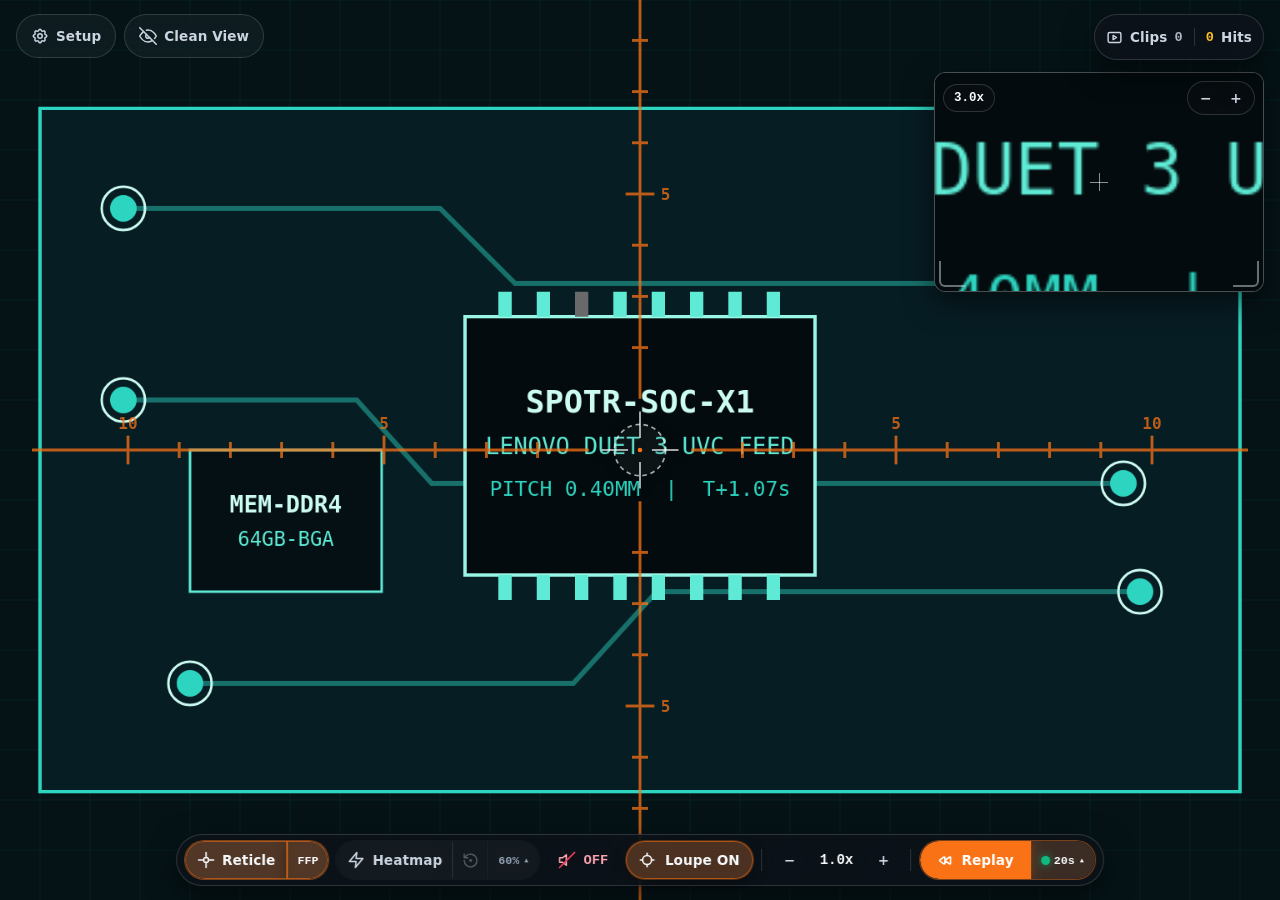
==== core/index.html @ 62f49b8f "wip: checkpoint current live UI, reticle, callout, and heatmap improvements before deep review" ====
<!DOCTYPE html>
<html lang="en">
<head>
  <meta charset="UTF-8" />
  <meta name="viewport" content="width=device-width, initial-scale=1.0, maximum-scale=1.0, user-scalable=no" />
  <meta name="theme-color" content="#06090d" />
  <title>SPOTR — Recon • Detect • Alert</title>
  <link rel="manifest" href="./manifest.json" />
  <link rel="icon" type="image/svg+xml" href="./assets/icons/icon.svg" />
  <link rel="apple-touch-icon" href="./assets/icons/icon-192.png" />
  <meta name="apple-mobile-web-app-capable" content="yes" />
  <meta name="apple-mobile-web-app-status-bar-style" content="black-translucent" />
  <meta name="apple-mobile-web-app-title" content="SPOTR" />
  <link rel="stylesheet" href="./css/variables.css" />
  <link rel="stylesheet" href="./css/layout.css" />
  <link rel="stylesheet" href="./css/viewport.css" />
  <link rel="stylesheet" href="./css/controls.css" />
  <link rel="stylesheet" href="./css/gallery.css" />
  <script>
    if (new URLSearchParams(window.location.search).has('nosplash')) {
      document.documentElement.classList.add('no-splash');
    }
  </script>
  <style>
    html.no-splash #splashScreen { display: none !important; }
  </style>
</head>
<body>
  <!-- Fullscreen Tactical Splash Screen -->
  <aside id="splashScreen" class="splash-screen" role="dialog" aria-modal="true" aria-label="SPOTR Splash Screen">
    <div class="splash-content">
      <div class="splash-logo-wrap">
        <svg class="splash-logo-svg" viewBox="0 0 580 220" xmlns="http://www.w3.org/2000/svg">
          <rect width="580" height="220" rx="24" fill="#141820"/>
          <g transform="translate(30,30)">
            <rect width="160" height="160" rx="28" fill="#1d222c"/>
            <circle cx="80" cy="80" r="34" fill="none" stroke="#FF6B00" stroke-width="10"/>
            <line x1="80" y1="22" x2="80" y2="46" stroke="#FF6B00" stroke-width="4" stroke-linecap="round"/>
            <line x1="80" y1="114" x2="80" y2="138" stroke="#FF6B00" stroke-width="4" stroke-linecap="round"/>
            <line x1="22" y1="80" x2="46" y2="80" stroke="#FF6B00" stroke-width="4" stroke-linecap="round"/>
            <line x1="114" y1="80" x2="138" y2="80" stroke="#FF6B00" stroke-width="4" stroke-linecap="round"/>
            <circle cx="80" cy="80" r="7" fill="#FF6B00"/>
            <circle cx="118" cy="42" r="9" fill="#FFD166"/>
          </g>
          <text x="225" y="108" fill="#F8FAFC" font-family="Arial, Helvetica, sans-serif" font-size="80" font-weight="700" letter-spacing="4.65">SPOTR</text>
          <text x="528" y="64" fill="#FFD166" font-family="Arial, Helvetica, sans-serif" font-size="15" font-weight="700">™</text>
          <text x="225" y="152" fill="#CBD5E1" font-family="Arial, Helvetica, sans-serif" font-size="18" font-weight="600" letter-spacing="2.6">RECON • DETECT • ALERT</text>
          <rect x="225" y="170" width="299" height="4" rx="2" fill="rgba(255, 255, 255, 0.12)"/>
          <rect class="splash-line-progress" x="225" y="170" width="0" height="4" rx="2" fill="#FF6B00"/>
        </svg>
      </div>
    </div>
  </aside>

  <div id="appRoot">

    <!-- =================================================================== -->
    <!-- SCREEN 1: 100% FULL-SCREEN LIVE CAMERA WORKSPACE                    -->
    <!-- =================================================================== -->
    <main id="screenLive" class="screen-view">
      <div id="viewportContainer">
        <video id="cameraVideoEl" playsinline muted style="display:none;"></video>
        <canvas id="mainCanvas"></canvas>
        <canvas id="heatmapSetupCanvas"></canvas>

        <!-- Superimposed Guide Overlay Layer -->
        <div id="overlayLayer" style="opacity: 0.75;">
          <svg id="svgOverlay" viewBox="0 0 800 500" preserveAspectRatio="xMidYMid meet"></svg>
          <img id="customOverlayImg" class="hidden" alt="Custom Overlay" />
        </div>

        <!-- Live Ignore Masks Layer (Visible & Editable during Heatmap Setup) -->
        <div id="liveIgnoreLayer" class="live-ignore-layer hidden"></div>
        <div id="liveDrawPreview" class="live-draw-preview hidden"></div>

        <!-- Draggable ROI Target Crosshair -->
        <div id="zoomTargetCrosshair" title="Drag to position Zoom Window target">
          <svg viewBox="0 0 96 96">
            <circle cx="48" cy="48" r="28" stroke="rgba(255,255,255,0.65)" stroke-width="1.8" stroke-dasharray="5 4" fill="rgba(255,255,255,0.04)" />
            <line x1="6" y1="48" x2="35" y2="48" stroke="rgba(255,255,255,0.7)" stroke-width="2" />
            <line x1="61" y1="48" x2="90" y2="48" stroke="rgba(255,255,255,0.7)" stroke-width="2" />
            <line x1="48" y1="6" x2="48" y2="35" stroke="rgba(255,255,255,0.7)" stroke-width="2" />
            <line x1="48" y1="61" x2="48" y2="90" stroke="rgba(255,255,255,0.7)" stroke-width="2" />
            <circle cx="48" cy="48" r="2.5" fill="var(--radar-accent)" />
          </svg>
        </div>

        <!-- Slimmer Movable & Corner-Resizable Digital Zoom Loupe (PiP) -->
        <section id="pipZoomWindow">
          <header id="pipHeader">
            <span id="pipZoomBadge" title="Tap to reset 3.0x">3.0x</span>
            <div class="pip-controls">
              <button id="pipZoomMinus" class="radar-btn radar-btn-sm" title="Decrease Loupe Zoom">−</button>
              <button id="pipZoomPlus" class="radar-btn radar-btn-sm" title="Increase Loupe Zoom">+</button>
            </div>
          </header>
          <div id="pipViewport">
            <canvas id="pipCanvas" width="330" height="220"></canvas>
            <div class="pip-center-reticle"></div>
            <div id="pipResizeSW" class="pip-resize-handle pip-resize-sw" title="Drag corner to resize"></div>
            <div id="pipResizeSE" class="pip-resize-handle pip-resize-se" title="Drag corner to resize"></div>
          </div>
        </section>
      </div>

      <!-- Real-Time Reticle FFP Scale Toast -->
      <div id="reticleFfpToast" class="reticle-ffp-toast hidden">
        <span id="reticleFfpText">RETICLE SUBTENSION: 100% (FFP SYNC)</span>
      </div>

      <!-- Restore UI Pill (Shown only in Clean View / Declutter Mode) -->
      <button id="btnRestoreUi" class="radar-btn radar-btn-pill btn-restore-ui hidden" title="Show Interface Controls">
        <svg width="18" height="18" fill="none" stroke="currentColor" stroke-width="2" viewBox="0 0 24 24">
          <path stroke-linecap="round" stroke-linejoin="round" d="M1 12s4-8 11-8 11 8 11 8-4 8-11 8-11-8-11-8z"/>
          <circle cx="12" cy="12" r="3"/>
        </svg>
        <span>Show UI</span>
      </button>

      <!-- TOP-LEFT: Quiet Setup + Clean View Pills -->
      <nav class="floating-strip strip-top-left">
        <button id="btnToggleOptions" class="radar-btn radar-btn-pill" title="Open Unified Setup (Camera, Voice, Display, Reticle, Controllers)">
          <svg width="18" height="18" fill="none" stroke="currentColor" stroke-width="2" viewBox="0 0 24 24">
            <path stroke-linecap="round" stroke-linejoin="round" d="M10.325 4.317c.426-1.756 2.924-1.756 3.35 0a1.724 1.724 0 002.573 1.066c1.543-.94 3.31.826 2.37 2.37a1.724 1.724 0 001.065 2.572c1.756.426 1.756 2.924 0 3.35a1.724 1.724 0 00-1.066 2.573c.94 1.543-.826 3.31-2.37 2.37a1.724 1.724 0 00-2.572 1.065c-.426 1.756-2.924 1.756-3.35 0a1.724 1.724 0 00-2.573-1.066c-1.543.94-3.31-.826-2.37-2.37a1.724 1.724 0 00-1.065-2.572c-1.756-.426-1.756-2.924 0-3.35a1.724 1.724 0 001.066-2.573c-.94-1.543.826-3.31 2.37-2.37.996.608 2.296.07 2.572-1.065z"/>
            <circle cx="12" cy="12" r="3"/>
          </svg>
          <span>Setup</span>
        </button>

        <button id="btnDeclutterUi" class="radar-btn radar-btn-pill" title="Clean View (Hide Controls)">
          <svg width="18" height="18" fill="none" stroke="currentColor" stroke-width="2" viewBox="0 0 24 24">
            <path stroke-linecap="round" stroke-linejoin="round" d="M17.94 17.94A10.07 10.07 0 0112 20c-7 0-11-8-11-8a18.45 18.45 0 015.06-5.94M9.9 4.24A9.12 9.12 0 0112 4c7 0 11 8 11 8a18.5 18.5 0 01-2.16 3.19m-6.72-1.07a3 3 0 11-4.24-4.24"/>
            <line x1="1" y1="1" x2="23" y2="23" stroke-linecap="round"/>
          </svg>
          <span class="dock-btn-lbl">Clean View</span>
        </button>
      </nav>

      <!-- TOP-RIGHT: Saved Clips & Spatial Hits -->
      <nav class="floating-strip strip-top-right">
        <div class="archive-split-pill">
          <button id="btnSwitchScreen" class="radar-btn radar-btn-pill archive-pill-half" title="Open Saved Video Clips">
            <svg width="17" height="17" fill="none" stroke="currentColor" stroke-width="2" viewBox="0 0 24 24">
              <rect x="3" y="5" width="18" height="14" rx="2"/><path stroke-linecap="round" stroke-linejoin="round" d="M10 9l5 3-5 3V9z"/>
            </svg>
            <span>Clips</span>
            <span id="clipCountBadge" style="opacity:0.85; font-family:var(--font-mono);">0</span>
          </button>
          <span class="archive-pill-sep" aria-hidden="true"></span>
          <button id="btnOpenHitsTab" class="radar-btn radar-btn-pill archive-pill-half" title="Open Spatial Motion Hits Map">
            <span id="hitCountBadge" class="hit-count-num">0</span>
            <span>Hits</span>
          </button>
        </div>
      </nav>

      <!-- STREAM TELEMETRY HUD OVERLAY -->
      <aside id="hudOverlay" class="hidden">
        <div class="hud-header">
          <span>STREAM TELEMETRY</span>
          <span id="hudFps">60 FPS</span>
        </div>
        <div class="hud-row"><span class="hud-key">SOURCE</span><span id="hudSource" class="hud-val">USB CAM</span></div>
        <div class="hud-row"><span class="hud-key">RES</span><span id="hudResolution" class="hud-val">1920×1080</span></div>
        <div class="hud-row"><span class="hud-key">ZOOM</span><span id="hudMainZoom" class="hud-val">1.0x</span></div>
        <div class="hud-row"><span class="hud-key">LOUPE</span><span id="hudPipZoom" class="hud-val">3.0x</span></div>
        <div class="hud-row"><span class="hud-key">BUFFER</span><span id="hudBufferText" class="hud-val">0.0s / 20s</span></div>
      </aside>

      <!-- MOVABLE LIVE HEATMAP CALIBRATION WINDOW (Hidden until Setup opened) -->
      <aside id="heatmapTunePopover" class="heatmap-tune-popover hidden" role="dialog" aria-label="Heatmap Calibration">
        <div id="heatmapPopoverHeader" class="heatmap-pop-header" title="Drag to move window">
          <div class="heatmap-pop-title-group">
            <span class="heatmap-pop-grip" aria-hidden="true">⋮⋮</span>
            <span class="heatmap-pop-dot"></span>
            <span class="heatmap-pop-title">Heatmap Setup</span>
            <span id="heatmapLiveGatePill" class="heatmap-gate-pill gate-idle">READY</span>
          </div>
          <div class="heatmap-pop-header-actions">
            <button type="button" id="btnPopoverRezero" class="radar-btn radar-btn-sm" title="Re-Zero Background Reference">Re-Zero</button>
            <button type="button" id="btnCloseHeatmapSetup" class="radar-btn radar-btn-sm radar-btn-primary" title="Hide Setup Controls">Done</button>
          </div>
        </div>

        <!-- 1. Sensitivity + Accurate Live Noise-Floor Visualization -->
        <div class="heatmap-pop-section">
          <div class="slider-header">
            <span>Sensitivity</span>
            <span id="liveValHeatmapSens" class="slider-val">60% · Δ&gt;36</span>
          </div>
          <input id="liveSliderHeatmapSens" type="range" min="10" max="95" step="5" value="60" class="radar-slider" />

          <div class="heatmap-noise-meter" title="Live ambient scene noise floor vs. detection threshold gate">
            <div class="heatmap-noise-bar-track">
              <div id="heatmapNoiseMeterFill" class="heatmap-noise-fill" style="width: 0%;"></div>
              <div id="heatmapNoisePeakTick" class="heatmap-noise-peak" style="left: 0%;"></div>
              <div id="heatmapNoiseGateMarker" class="heatmap-noise-gate" style="left: 42%;"></div>
            </div>
            <div class="heatmap-noise-readout-row">
              <span id="heatmapNoiseTelemetryText">Noise Δ0 · Peak Δ0</span>
              <span id="heatmapNoiseMarginText">Headroom +36</span>
            </div>
          </div>
        </div>

        <!-- 2. Min Hit Size & Max Hit Area (Visualized 1:1 on Live Screen) -->
        <div class="heatmap-pop-grid">
          <div class="heatmap-pop-section">
            <div class="slider-header">
              <span style="color:#67e8f9;">Min Hit Size</span>
              <span id="liveValHeatmapMinCells" class="slider-val">2 cells</span>
            </div>
            <input id="liveSliderHeatmapMinCells" type="range" min="1" max="20" step="1" value="2" class="radar-slider" />
          </div>

          <div class="heatmap-pop-section">
            <div class="slider-header">
              <span style="color:#fbbf24;">Max Hit Area</span>
              <span id="liveValHeatmapMaxArea" class="slider-val">720 cells</span>
            </div>
            <input id="liveSliderHeatmapMaxArea" type="range" min="0" max="100" step="1" value="58" class="radar-slider" />
          </div>
        </div>

        <!-- 3. Shake Gate & Marker Duration -->
        <div class="heatmap-pop-section">
          <div class="slider-header">
            <span style="color:#fda4af;">Shake Gate (Camera Move)</span>
            <span id="liveValHeatmapShakeGate" class="slider-val">18%</span>
          </div>
          <input id="liveSliderHeatmapShakeGate" type="range" min="5" max="50" step="1" value="18" class="radar-slider" />
        </div>

        <div class="heatmap-pop-section">
          <div class="slider-header">
            <span>Marker Duration</span>
            <div class="duration-custom-controls">
              <input id="inputHeatmapDuration" type="number" min="1" max="99999" step="1" value="30" class="radar-num-input" title="Custom duration in seconds" />
              <span id="valHeatmapDuration" class="slider-val" style="min-width:18px;">s</span>
            </div>
          </div>
          <div class="duration-preset-row">
            <button type="button" class="radar-btn radar-btn-sm duration-preset-btn" data-dur="5">5s</button>
            <button type="button" class="radar-btn radar-btn-sm duration-preset-btn" data-dur="15">15s</button>
            <button type="button" class="radar-btn radar-btn-sm duration-preset-btn radar-btn-active" data-dur="30">30s</button>
            <button type="button" class="radar-btn radar-btn-sm duration-preset-btn" data-dur="60">60s</button>
            <button type="button" id="btnHeatmapInfinite" class="radar-btn radar-btn-sm duration-preset-btn" title="Infinite Persistence">∞</button>
          </div>
          <input id="sliderHeatmapDuration" type="range" min="1" max="125" step="1" value="30" class="radar-slider" />
        </div>

        <!-- 4. Auto-Save Clip on Hit -->
        <div class="heatmap-pop-toggle-row">
          <div class="heatmap-pop-toggle-text">
            <span class="heatmap-pop-toggle-title">Auto-Save Clip on Hit</span>
            <span class="heatmap-pop-toggle-sub">Saves RAM buffer on valid hit (15s+ cooldown)</span>
          </div>
          <button type="button" id="btnToggleHeatmapAutoSave" class="radar-btn radar-btn-sm">AUTO-SAVE: OFF</button>
        </div>

        <!-- 5. Ignore Masks (Draw / Move / Resize / Toggle / Clear directly on Live View) -->
        <div class="heatmap-pop-masks-row">
          <button type="button" id="btnLiveMaskDraw" class="radar-btn radar-btn-sm" title="Drag across Live camera feed to exclude wind/foliage zones">✎ Draw Mask</button>
          <button type="button" id="btnLiveMasksVisible" class="radar-btn radar-btn-sm" title="Show / Hide Ignore Masks while masking remains active">👁 Masks (0)</button>
          <button type="button" id="btnLiveClearMasks" class="radar-btn radar-btn-sm radar-btn-danger hidden" title="Remove all ignore mask zones">Clear All</button>
        </div>
        <div id="liveMaskDrawHint" class="heatmap-mask-hint hidden">
          Drag on the feed to draw a mask. Drag any mask or corner to move/resize, × to delete.
        </div>
      </aside>

      <!-- MOVABLE LIVE REPLAY BUFFER SETTINGS WINDOW (Hidden until Setup opened) -->
      <aside id="replayTunePopover" class="heatmap-tune-popover replay-tune-popover hidden" role="dialog" aria-label="Replay Buffer Settings">
        <div id="replayPopoverHeader" class="heatmap-pop-header" title="Drag to move window">
          <div class="heatmap-pop-title-group">
            <span class="heatmap-pop-grip" aria-hidden="true">⋮⋮</span>
            <span class="heatmap-pop-dot"></span>
            <span class="heatmap-pop-title">Replay Setup</span>
            <span id="valBufferResolution" class="heatmap-gate-pill gate-idle">1920×1080</span>
          </div>
          <div class="heatmap-pop-header-actions">
            <button type="button" id="btnToggleBuffer" class="radar-btn radar-btn-sm radar-btn-active" title="Toggle Rolling RAM Video Buffer ON / OFF">
              <span id="bufferDot" class="status-dot"></span>
              <span id="bufferText">0/20s</span>
            </button>
            <button type="button" id="btnCloseReplaySetup" class="radar-btn radar-btn-sm radar-btn-primary" title="Hide Replay Settings">Done</button>
          </div>
        </div>

        <div class="heatmap-pop-section">
          <div class="slider-header">
            <span>Buffer Duration</span>
            <span id="valBufferDuration" class="slider-val">20s</span>
          </div>
          <input id="sliderBufferDuration" type="range" min="5" max="60" step="5" value="20" class="radar-slider" />
        </div>

        <div class="heatmap-pop-section">
          <div class="slider-header">
            <span>Frame Rate</span>
            <span id="valBufferFps" class="slider-val">15 FPS</span>
          </div>
          <input id="sliderBufferFps" type="range" min="5" max="30" step="5" value="15" class="radar-slider" />
        </div>

        <div style="display:grid; grid-template-columns:1fr 1fr; gap:8px;">
          <button type="button" id="btnBufferQuality" class="radar-btn radar-btn-sm radar-btn-active" title="720p Fast (0.75q) encodes 2-3x faster on USB/webcam streams while Live stays 1080p">Capture: 720p Fast</button>
          <button type="button" id="btnBufferMic" class="radar-btn radar-btn-sm" title="Opt-in microphone audio waveform capture on replay timeline">Mic Peaks: OFF</button>
        </div>

        <div class="memory-meter-box">
          <div class="memory-meter-labels">
            <span id="memUsedLabel">USED: 0.0 MB</span>
            <span id="memBudgetLabel">EST: 28 MB / 512 MB MAX</span>
          </div>
          <div class="memory-bar-track">
            <div id="memBarEstFill" class="memory-bar-est" style="width: 12%;"></div>
            <div id="memBarUsedFill" class="memory-bar-used" style="width: 0%;"></div>
          </div>
        </div>
      </aside>

      <!-- BOTTOM CONTROL STRIP -->
      <footer class="strip-bottom">
        <!-- Bottom-Left: Quick-Tool Chip -->
        <div style="display:flex; align-items:center; gap:8px; flex-wrap:wrap;">
          <div id="quickToolPill" class="quick-tool-pill hidden" title="Quick Tool (Tap to toggle)">
            <span id="quickToolBadge" class="quick-tool-badge">HEATMAP</span>
            <span id="quickToolStatus" class="quick-tool-status status-off">OFF</span>
          </div>
        </div>

        <!-- Bottom-Center: Unified Minimalist Live Dock -->
        <div class="live-bottom-center">
          <div class="live-bottom-dock">
            <div class="reticle-dock-group is-reticle-on">
              <button id="btnToggleOverlayTop" class="radar-btn radar-btn-active" title="Toggle Reticle Overlay">
                <svg width="18" height="18" fill="none" stroke="currentColor" stroke-width="2" viewBox="0 0 24 24">
                  <path stroke-linecap="round" d="M12 2v7M12 15v7M2 12h7M15 12h7M9 10v4M15 10v4M10 9h4M10 15h4"/>
                </svg>
                <span class="dock-btn-lbl">Reticle</span>
              </button>
              <button id="btnToggleReticleFfp" type="button" class="radar-btn reticle-ffp-chip radar-btn-active" title="Focal Plane: FFP (Scales with zoom) — Tap for SFP" aria-pressed="true">
                <span id="reticleFfpLabel">FFP</span>
              </button>
            </div>

            <div class="heatmap-dock-group">
              <button id="btnToggleHeatmap" class="radar-btn" title="Toggle Micro-Change Heatmap (Long-press to calibrate)">
                <svg width="18" height="18" fill="none" stroke="currentColor" stroke-width="2" viewBox="0 0 24 24">
                  <path stroke-linecap="round" stroke-linejoin="round" d="M13 2L3 14h9l-1 8 10-12h-9l1-8z"/>
                </svg>
                <span class="dock-btn-lbl">Heatmap</span>
                <span id="heatmapHitBadge" class="dock-hit-badge hidden">0</span>
              </button>
              <button id="btnLiveRezero" class="radar-btn dock-btn-dimmed" disabled title="Re-Zero Background Reference (Clear Heatmap)" aria-label="Re-Zero Background Reference">
                <svg width="17" height="17" fill="none" stroke="currentColor" stroke-width="2" viewBox="0 0 24 24">
                  <path stroke-linecap="round" stroke-linejoin="round" d="M3 12a9 9 0 1 0 3-6.7L3 8m0-5v5h5"/>
                  <circle cx="12" cy="12" r="2" fill="currentColor" stroke="none"/>
                </svg>
              </button>
              <button id="btnHeatmapTune" type="button" class="radar-btn heatmap-tune-caret" title="Calibrate Sensitivity, Hit Size &amp; Ignore Masks on Live View" aria-expanded="false" aria-controls="heatmapTunePopover">
                <span id="heatmapTuneSensChip">60%</span>
                <span class="heatmap-caret-glyph">▴</span>
              </button>
            </div>

            <button id="btnToggleVoiceAnnounce" class="radar-btn radar-btn-muted" title="Voice Callouts: OFF — Tap to cycle OFF → POI → POA">
              <svg id="iconVoiceOn" class="voice-icon hidden" width="18" height="18" fill="none" stroke="currentColor" stroke-width="2" viewBox="0 0 24 24">
                <path stroke-linecap="round" stroke-linejoin="round" d="M11 5L6 9H2v6h4l5 4V5z"/>
                <path stroke-linecap="round" stroke-linejoin="round" d="M15.54 8.46a5 5 0 010 7.07M19.07 4.93a10 10 0 010 14.14"/>
              </svg>
              <svg id="iconVoiceMuted" class="voice-icon" width="18" height="18" fill="none" stroke="currentColor" stroke-width="2" viewBox="0 0 24 24">
                <path stroke-linecap="round" stroke-linejoin="round" d="M11 5L6 9H2v6h4l5 4V5z"/>
                <line x1="22" y1="2" x2="2" y2="22" stroke="#f43f5e" stroke-width="2.2" stroke-linecap="round"/>
              </svg>
              <span id="voiceModeLabel" class="dock-btn-lbl voice-mode-lbl">OFF</span>
            </button>

            <button id="btnTogglePip" class="radar-btn radar-btn-active" title="Digital Loupe: ON — Tap to cycle ON → Auto Aim → OFF">
              <svg id="iconLoupeOn" class="loupe-icon" width="18" height="18" fill="none" stroke="currentColor" stroke-width="2" viewBox="0 0 24 24">
                <circle cx="12" cy="12" r="6"/><path stroke-linecap="round" d="M12 3v3M12 18v3M3 12h3M18 12h3"/>
              </svg>
              <svg id="iconLoupeAuto" class="loupe-icon hidden" width="18" height="18" fill="none" stroke="currentColor" stroke-width="2" viewBox="0 0 24 24">
                <circle cx="12" cy="12" r="7"/><circle cx="12" cy="12" r="2.2" fill="currentColor" stroke="none"/><path stroke-linecap="round" d="M12 2v3M12 19v3M2 12h3M19 12h3"/>
              </svg>
              <svg id="iconLoupeOff" class="loupe-icon hidden" width="18" height="18" fill="none" stroke="currentColor" stroke-width="2" viewBox="0 0 24 24">
                <circle cx="12" cy="12" r="6"/><path stroke-linecap="round" d="M12 3v3M12 18v3M3 12h3M18 12h3"/>
                <line x1="21" y1="3" x2="3" y2="21" stroke="#f43f5e" stroke-width="2.2" stroke-linecap="round"/>
              </svg>
              <span id="loupeModeLabel" class="dock-btn-lbl loupe-mode-lbl">Loupe ON</span>
            </button>

            <div class="dock-divider"></div>

            <div class="dock-zoom-group">
              <button id="mainZoomMinus" class="radar-btn" title="Zoom Out">−</button>
              <button id="mainZoomBadge" class="zoom-readout" title="Tap to reset 1.0x">1.0x</button>
              <button id="mainZoomPlus" class="radar-btn" title="Zoom In">+</button>
            </div>

            <div class="dock-divider"></div>

            <div id="replayTriggerPod" style="display:inline-flex; gap:4px; align-items:center;">
              <div class="replay-dock-group">
                <button id="btnReplay20s" class="radar-btn radar-btn-primary" title="Instant Replay (Open RAM Buffer)">
                  <svg width="17" height="17" fill="none" stroke="currentColor" stroke-width="2.2" viewBox="0 0 24 24">
                    <path stroke-linecap="round" stroke-linejoin="round" d="M12.066 11.2a1 1 0 000 1.6l5.334 4A1 1 0 0019 16V8a1 1 0 00-1.6-.8l-5.333 4zM4.066 11.2a1 1 0 000 1.6l5.334 4A1 1 0 0011 16V8a1 1 0 00-1.6-.8l-5.334 4z"/>
                  </svg>
                  <span id="replayBtnLabel" class="dock-btn-lbl">Replay</span>
                </button>
                <button id="btnReplayTune" type="button" class="radar-btn replay-tune-caret" title="Configure Rolling RAM Buffer (ON/OFF, Duration, FPS, Quality &amp; Mic Peaks)" aria-expanded="false" aria-controls="replayTunePopover">
                  <span id="replayDockDot" class="status-dot"></span>
                  <span id="replayTuneDurChip">20s</span>
                  <span class="heatmap-caret-glyph">▴</span>
                </button>
              </div>
            </div>
          </div>
        </div>
      </footer>
    </main>

    <!-- =================================================================== -->
    <!-- SCREEN 2: UNIFIED PLAYBACK & SPATIAL HITS                           -->
    <!-- =================================================================== -->
    <section id="screenGallery" class="screen-view hidden">
      <div id="galleryClipsStage" class="gallery-fullscreen-stage">
        <canvas id="galleryPlayerCanvas" width="1920" height="1080"></canvas>
        <div id="galleryReticleLayer" class="stage-reticle-layer hidden" style="opacity: 0.75;">
          <svg id="galleryReticleSvg" viewBox="0 0 800 500" preserveAspectRatio="xMidYMid meet"></svg>
          <img id="galleryReticleCustomImg" class="hidden" alt="Custom Reticle Overlay" />
        </div>
      </div>

      <!-- Spatial Detections Map Stage (Hidden unless 'Hits' tab selected) -->
      <div id="hitsStage" class="hits-fullscreen-stage hidden">
        <div id="hitsMapViewport" class="hits-map-viewport">
          <div id="hitsTransformLayer" class="hits-transform-layer">
            <img id="hitsRefImage" class="hits-ref-image hidden" alt="Detection reference frame" />
            <div id="hitsReticleLayer" class="stage-reticle-layer" style="opacity: 0.75;">
              <svg id="hitsReticleSvg" viewBox="0 0 800 500" preserveAspectRatio="xMidYMid meet"></svg>
              <img id="hitsReticleCustomImg" class="hidden" alt="Custom Reticle Overlay" />
            </div>
            <div id="hitsPinsLayer" class="hits-pins-layer"></div>
          </div>
          <div id="hitsEmptyBanner" class="hits-empty-banner">
            <strong>No motion detections logged yet</strong>
            <span>Turn on Heatmap on the Live view to capture numbered motion hits.</span>
          </div>
        </div>
      </div>

      <!-- Top-Left: Navigation, Archive Mode (Playback | Hits), Slide-Over Drawer & Zoom -->
      <nav class="floating-strip strip-top-left">
        <button id="btnBackToLive" class="radar-btn radar-btn-pill" title="Return to Live Camera Stream">
          <span>← Live</span>
        </button>

        <div class="gallery-tab-switch" role="tablist" aria-label="Archive Section">
          <button id="tabArchiveClips" type="button" class="gallery-tab-btn active">Playback</button>
          <button id="tabArchiveHits" type="button" class="gallery-tab-btn">Hits <span id="galleryHitsCountBadge" class="hit-count-num">0</span></button>
        </div>

        <button id="btnToggleGalleryDrawer" class="radar-btn radar-btn-pill" title="Show / Hide Playback Sources">
          <svg width="16" height="16" fill="none" stroke="currentColor" stroke-width="2" viewBox="0 0 24 24">
            <path stroke-linecap="round" stroke-linejoin="round" d="M4 6h16M4 12h16M4 18h16"/>
          </svg>
          <span>Clips</span>
        </button>

        <button id="btnToggleHitsDrawer" class="radar-btn radar-btn-pill hidden" title="Show / Hide Detection Log">
          <svg width="16" height="16" fill="none" stroke="currentColor" stroke-width="2" viewBox="0 0 24 24">
            <path stroke-linecap="round" stroke-linejoin="round" d="M4 6h16M4 12h16M4 18h16"/>
          </svg>
          <span>Log</span>
        </button>

        <div id="galleryZoomPod" class="control-pod control-pod-top" style="border-radius:var(--radius-pill);">
          <button id="galleryZoomMinus" class="radar-btn" style="border-radius:var(--radius-pill); border-color:transparent; background:transparent;" title="Zoom Out">−</button>
          <span id="galleryZoomBadge" class="zoom-readout">1.0x</span>
          <button id="galleryZoomPlus" class="radar-btn" style="border-radius:var(--radius-pill); border-color:transparent; background:transparent;" title="Zoom In">+</button>
          <button id="galleryZoomReset" class="radar-btn radar-btn-sm hidden" style="border-radius:var(--radius-pill);" title="Reset Zoom">1:1</button>
        </div>
      </nav>

      <!-- Top-Right: Active Clip Info (Playback tab) or Reticle/Hits/Mask Pill (Hits tab) -->
      <div class="floating-strip strip-top-right">
        <div id="galleryClipInfoPill" class="gallery-info-pill">
          <div style="text-align:right;">
            <div id="activeClipTitle" class="clip-name">NO CLIP SELECTED</div>
            <div id="activeClipMeta" class="clip-meta">—</div>
          </div>
          <div style="width:1px; height:26px; background:var(--radar-border);"></div>
          <button id="btnTogglePlaybackReticle" class="radar-btn radar-btn-sm" title="Show / Hide Reticle in Playback">Reticle: OFF</button>
          <button id="btnSaveBufferClip" class="radar-btn radar-btn-sm radar-btn-primary hidden" title="Save RAM Buffer Clip to Archive">Save Clip</button>
          <button id="btnGallerySnapshot" class="radar-btn radar-btn-sm" title="Save Annotated PNG Snapshot">📷</button>
          <button id="btnGalleryDownload" class="radar-btn radar-btn-sm radar-btn-active" title="Export Video (.webm)">Export</button>
          <button id="btnGalleryDelete" class="radar-btn radar-btn-sm radar-btn-danger" title="Delete Active Recording">
            <svg width="15" height="15" viewBox="0 0 24 24" fill="none" stroke="currentColor" stroke-width="2" stroke-linecap="round" stroke-linejoin="round">
              <polyline points="3 6 5 6 21 6"></polyline>
              <path d="M19 6v14a2 2 0 0 1-2 2H7a2 2 0 0 1-2-2V6m3 0V4a2 2 0 0 1 2-2h4a2 2 0 0 1 2 2v2"></path>
            </svg>
          </button>
        </div>

        <div id="hitsTopRightPill" class="gallery-info-pill hidden">
          <button id="btnToggleHitsReticle" class="radar-btn radar-btn-sm radar-btn-active" title="Show / Hide Reticle on Hits Map">Reticle: ON</button>
          <button id="btnToggleHitsVisible" class="radar-btn radar-btn-sm radar-btn-active" title="Show / Hide Hit Pins to See Target Underneath">Hits: ON</button>
          <button id="btnHitsRezero" class="radar-btn radar-btn-sm" title="Re-Zero Background &amp; Clear Logged Hits">Re-Zero</button>
          <button id="btnHitsClear" class="radar-btn radar-btn-sm radar-btn-danger" title="Clear All Logged Hits">Clear</button>
        </div>
      </div>

      <!-- Collapsible Floating Left Drawer for Saved Clips -->
      <aside id="galleryDrawer" class="gallery-floating-drawer hidden">
        <header class="panel-header">
          <span class="panel-title">Saved Clips</span>
          <button id="btnCloseGalleryDrawer" class="radar-btn radar-btn-sm" style="border-color:transparent; background:transparent;" title="Hide Clips List">✕</button>
        </header>
        <div id="clipsList" class="clips-list-container"></div>
      </aside>

      <!-- Collapsible Floating Left Drawer for Spatial Detections Log (Closed by default) -->
      <aside id="hitsDrawer" class="gallery-floating-drawer hidden">
        <header class="panel-header">
          <span class="panel-title">Detection Log</span>
          <button id="btnCloseHitsDrawer" class="radar-btn radar-btn-sm" style="border-color:transparent; background:transparent;" title="Hide Log">✕</button>
        </header>
        <div id="hitsLogList" class="clips-list-container"></div>
      </aside>

      <!-- Bottom Floating Playback Bar (Clips vs Hits Action Pill) -->
      <footer class="strip-bottom">
        <div id="galleryClipsBar" class="gallery-transport-bar">
          <div class="player-btn-group">
            <button id="btnGalleryPlayPause" class="radar-btn radar-btn-sm radar-btn-primary" title="Play / Pause">⏸</button>
            <button id="btnGallerySlowMo" class="radar-btn radar-btn-sm" title="Toggle 0.5x Slow Motion">0.5x</button>
            <button id="btnGalleryPrevEvt" class="radar-btn radar-btn-sm" title="Previous Event">◀ Evt</button>
            <button id="btnGalleryNextEvt" class="radar-btn radar-btn-sm" title="Next Event">Evt ▶</button>
            <button id="btnGalleryStepBack" class="radar-btn radar-btn-sm" title="Step Backward 1 Frame">-1</button>
            <button id="btnGalleryStep" class="radar-btn radar-btn-sm" title="Step Forward 1 Frame">+1</button>
          </div>

          <div class="cctv-scrub-wrap">
            <div class="cctv-scrub-track" id="galleryScrubTrack">
              <div class="cctv-waveform-container" id="galleryWaveform"></div>
              <div class="cctv-markers-container" id="galleryMarkers"></div>
              <input id="galleryScrubber" type="range" min="0" max="20" step="0.02" value="0" class="radar-slider cctv-slider-input" />
            </div>
            <span id="galleryTimeReadout" class="slider-val">0.0s / 20.0s</span>
          </div>
        </div>

        <!-- Compact Single-Row Action Bar for Spatial Detections Map -->
        <div id="hitsBottomBar" class="hits-bottom-bar hidden">
          <div class="hits-nav-group">
            <button id="btnHitPrev" class="radar-btn radar-btn-sm" title="Previous Detection">◀</button>
            <span id="hitSelectedSummary" class="hits-summary-readout">—</span>
            <button id="btnHitNext" class="radar-btn radar-btn-sm" title="Next Detection">▶</button>
          </div>

          <div class="hits-actions-group">
            <button id="btnHitSnapshot" class="radar-btn radar-btn-sm" title="Save Annotated Detections PNG Snapshot">📷</button>
          </div>
        </div>
      </footer>
    </section>

    <!-- =================================================================== -->
    <!-- SCREEN 3: UNIFIED SETUP (CAMERA / VOICE / DISPLAY)                  -->
    <!-- =================================================================== -->
    <section id="screenSettings" class="screen-view hidden">
      <header class="setup-screen-header">
        <button id="btnSettingsBackToLive" class="radar-btn radar-btn-pill" title="Return to Live Camera Stream">
          <span>← Live</span>
        </button>

        <nav class="setup-nav-tabs" aria-label="Setup sections">
          <button type="button" class="setup-nav-tab active" data-setup-tab="camera">Camera</button>
          <button type="button" class="setup-nav-tab" data-setup-tab="detection">Voice</button>
          <button type="button" class="setup-nav-tab" data-setup-tab="display">Display &amp; Theme</button>
          <button type="button" id="btnOpenReticleScreen" class="setup-nav-tab">Reticle</button>
          <button type="button" id="btnOpenControllerScreen" class="setup-nav-tab">Controllers</button>
        </nav>

        <div class="setup-header-actions">
          <span class="setup-version-badge">v0.1.12</span>
        </div>
      </header>

      <div class="settings-screen-body">
        <!-- SUB-TAB 1: CAMERA -->
        <div id="setupTabCamera" class="setup-subtab-panel">
          <div class="settings-card" id="cardCameraSource">
            <div class="settings-card-header">
              <span class="settings-label">Video Source</span>
              <div style="display:flex; gap:6px; align-items:center;">
                <button type="button" id="btnSourceModeUsb" class="radar-btn radar-btn-sm radar-btn-active">USB</button>
                <button type="button" id="btnSourceModeRtsp" class="radar-btn radar-btn-sm">Wi-Fi / RTSP</button>
                <button id="btnRefreshCameras" class="radar-btn radar-btn-sm" title="Rescan Cameras">↻</button>
              </div>
            </div>

            <!-- USB Camera -->
            <div id="panelSourceUsb">
              <select id="cameraSelect" class="radar-select"></select>
            </div>

            <!-- Network RTSP -->
            <div id="panelSourceRtsp" style="display:none; flex-direction:column; gap:12px;">
              <div style="display:flex; gap:6px;">
                <button type="button" id="btnPresetBresser" class="radar-btn radar-btn-sm radar-btn-active" style="flex:1;">Bresser HD</button>
                <button type="button" id="btnPresetOnvif" class="radar-btn radar-btn-sm" style="flex:1;">ONVIF</button>
                <button type="button" id="btnPresetCustom" class="radar-btn radar-btn-sm" style="flex:1;">Custom URL</button>
              </div>

              <!-- Bresser Config -->
              <div id="secBresserConfig" style="display:flex; flex-direction:column; gap:10px;">
                <div style="display:flex; justify-content:space-between; align-items:center;">
                  <span style="font-size:12px; color:var(--radar-text-muted);">Camera IP</span>
                  <span id="badgeRtspWake" style="font-family:var(--font-mono); font-size:12px; color:var(--radar-text-muted);">STANDBY</span>
                </div>
                <div style="display:flex; gap:8px;">
                  <input id="inputBresserIp" type="text" value="192.168.0.1" class="radar-text-input" style="flex:1;" placeholder="192.168.0.1" />
                  <button type="button" id="btnBresserWake" class="radar-btn radar-btn-sm radar-btn-primary" style="height:38px; padding:0 14px;">Wake &amp; Connect</button>
                </div>

                <div style="display:grid; grid-template-columns:1fr 1fr; gap:6px;">
                  <button type="button" class="radar-btn radar-btn-sm btn-bresser-channel radar-btn-active" data-channel="ch0" data-label="Bresser (1080p Main)">1080p HD (ch0)</button>
                  <button type="button" class="radar-btn radar-btn-sm btn-bresser-channel" data-channel="ch1" data-label="Bresser (540p Sub)">540p Fast (ch1)</button>
                </div>

                <details class="setup-disclosure">
                  <summary>Advanced network &amp; iOS gateway</summary>
                  <div class="setup-disclosure-body">
                    <div style="display:flex; flex-direction:column; gap:4px;">
                      <label style="font-size:12px; color:var(--radar-text-muted);">RTSP Gateway Host (for iOS / remote)</label>
                      <input id="inputRtspGatewayHost" type="text" class="radar-text-input" placeholder="e.g. http://192.168.0.50:8080" />
                    </div>
                    <div style="display:flex; flex-direction:column; gap:4px;">
                      <label style="font-size:12px; color:var(--radar-text-muted);">Direct RTSP Stream URL</label>
                      <div style="display:flex; gap:6px;">
                        <input id="inputBresserRtspUrl" type="text" class="radar-text-input" style="flex:1;" value="rtsp://192.168.0.1/live/tcp/ch0" />
                        <button type="button" id="btnConnectBresserEndpoint" class="radar-btn radar-btn-sm" style="height:38px;">Connect</button>
                      </div>
                    </div>
                  </div>
                </details>
              </div>

              <!-- ONVIF Config -->
              <div id="secOnvifConfig" style="display:none; flex-direction:column; gap:10px;">
                <div style="display:grid; grid-template-columns:1fr 90px; gap:8px;">
                  <div style="display:flex; flex-direction:column; gap:4px;">
                    <label for="inputOnvifIp" style="font-size:12px; color:var(--radar-text-muted);">Camera IP / Host</label>
                    <input id="inputOnvifIp" type="text" value="192.168.1.100" class="radar-text-input" />
                  </div>
                  <div style="display:flex; flex-direction:column; gap:4px;">
                    <label for="inputOnvifPort" style="font-size:12px; color:var(--radar-text-muted);">Port</label>
                    <input id="inputOnvifPort" type="number" value="554" class="radar-text-input" />
                  </div>
                </div>
                <div style="display:grid; grid-template-columns:1fr 1fr; gap:8px;">
                  <input id="inputOnvifUser" type="text" value="" class="radar-text-input" placeholder="Username (optional)" />
                  <input id="inputOnvifPass" type="password" value="" class="radar-text-input" placeholder="Password (optional)" />
                </div>
                <div style="display:grid; grid-template-columns:1fr 1fr; gap:6px;">
                  <button type="button" class="radar-btn radar-btn-sm btn-onvif-channel radar-btn-active" data-path="/onvif1" data-label="ONVIF (Profile 1 - 1080p)">Profile 1 (1080p)</button>
                  <button type="button" class="radar-btn radar-btn-sm btn-onvif-channel" data-path="/onvif2" data-label="ONVIF (Profile 2 - Sub)">Profile 2 (Sub)</button>
                </div>
                <button type="button" id="btnOnvifConnect" class="radar-btn radar-btn-sm radar-btn-primary" style="width:100%; height:38px;">Connect ONVIF</button>
              </div>

              <!-- Custom RTSP Config -->
              <div id="secCustomRtspConfig" style="display:none; flex-direction:column; gap:10px;">
                <input id="inputCustomRtspUrl" type="text" value="" class="radar-text-input" placeholder="rtsp://192.168.0.1:554/live/ch0" />
                <button type="button" id="btnCustomRtspConnect" class="radar-btn radar-btn-sm radar-btn-primary" style="width:100%; height:38px;">Connect RTSP</button>
              </div>

              <div id="statusRtspBanner" style="font-family:var(--font-mono); font-size:12px; color:var(--radar-text-muted); display:flex; justify-content:space-between; align-items:center;">
                <span id="textRtspStatus">RTSP GATEWAY: STANDBY</span>
                <span id="textRtspFps"></span>
              </div>
            </div>
          </div>
        </div>

        <!-- SUB-TAB 2: VOICE -->
        <div id="setupTabDetection" class="setup-subtab-panel hidden">
          <div class="settings-card">
            <div class="settings-card-header">
              <span class="settings-label">Voice Callouts</span>
              <button id="btnToggleHeatmapSpeech" class="radar-btn radar-btn-sm">VOICE: OFF</button>
            </div>

            <div style="display:flex; align-items:center; justify-content:space-between; gap:8px;">
              <div>
                <div style="font-size:12.5px; color:var(--radar-text-secondary); font-weight:600;">Direction Mode</div>
                <div id="calloutModeDesc" style="font-size:11px; color:var(--radar-text-muted);">POI: where hit landed relative to reticle</div>
              </div>
              <div style="display:inline-flex; gap:4px; flex-shrink:0;">
                <button type="button" id="btnCalloutModePoi" class="radar-btn radar-btn-sm radar-btn-active" title="Point of Impact: announces where the hit landed">POI</button>
                <button type="button" id="btnCalloutModePoa" class="radar-btn radar-btn-sm" title="Point of Aim Adjust: announces turret adjustment clicks to center">POA</button>
              </div>
            </div>

            <button id="btnTestVoiceSettings" class="radar-btn radar-btn-sm" style="width:100%;">AUDITION: "Detection! 3 clicks right, 2 clicks up"</button>

            <details class="setup-disclosure">
              <summary>Customize voice tone &amp; keywords</summary>
              <div class="setup-disclosure-body">
                <div class="slider-group">
                  <div class="slider-header">
                    <span>Voice Pitch</span>
                    <span id="valVoicePitch" class="slider-val">1.25x</span>
                  </div>
                  <input id="sliderVoicePitch" type="range" min="0.8" max="1.8" step="0.05" value="1.25" class="radar-slider" />
                </div>

                <div class="slider-group">
                  <div class="slider-header">
                    <span>Voice Speed</span>
                    <span id="valVoiceRate" class="slider-val">0.80x</span>
                  </div>
                  <input id="sliderVoiceRate" type="range" min="0.6" max="1.0" step="0.1" value="0.8" class="radar-slider" />
                </div>

                <div style="display:grid; grid-template-columns:1fr 1fr; gap:8px;">
                  <div>
                    <label style="display:block; font-size:12px; color:var(--radar-text-muted); margin-bottom:4px;">Alert Prefix</label>
                    <input id="inputVoiceAlertKeyword" type="text" value="Detection" class="radar-text-input" placeholder="Detection" />
                  </div>
                  <div>
                    <label style="display:block; font-size:12px; color:var(--radar-text-muted); margin-bottom:4px;">Distance Unit</label>
                    <input id="inputVoiceUnitKeyword" type="text" value="clicks" class="radar-text-input" placeholder="clicks" />
                  </div>
                </div>

                <div style="display:flex; gap:6px; flex-wrap:wrap;">
                  <button type="button" class="radar-btn radar-btn-sm btn-voice-preset" data-prefix="Detection" data-unit="clicks">Detection • clicks</button>
                  <button type="button" class="radar-btn radar-btn-sm btn-voice-preset" data-prefix="Contact" data-unit="mils">Contact • mils</button>
                  <button type="button" class="radar-btn radar-btn-sm btn-voice-preset" data-prefix="Target" data-unit="marks">Target • marks</button>
                  <button type="button" class="radar-btn radar-btn-sm btn-voice-preset" data-prefix="Warning" data-unit="units">Warning • units</button>
                </div>
              </div>
            </details>
          </div>
        </div>

        <!-- SUB-TAB 3: DISPLAY & THEME -->
        <div id="setupTabDisplay" class="setup-subtab-panel hidden">
          <div class="settings-card">
            <div class="settings-card-header">
              <span class="settings-label">Image Adjust</span>
              <button id="btnResetFilters" class="radar-btn radar-btn-sm">Reset</button>
            </div>

            <div class="slider-group">
              <div class="slider-header">
                <span>Brightness</span>
                <span id="valBrightness" class="slider-val">100%</span>
              </div>
              <input id="sliderBrightness" type="range" min="40" max="200" value="100" class="radar-slider" />
            </div>

            <div class="slider-group">
              <div class="slider-header">
                <span>Contrast</span>
                <span id="valContrast" class="slider-val">100%</span>
              </div>
              <input id="sliderContrast" type="range" min="40" max="220" value="100" class="radar-slider" />
            </div>

            <div class="slider-group">
              <div class="slider-header">
                <span>Saturation</span>
                <span id="valSaturation" class="slider-val">100%</span>
              </div>
              <input id="sliderSaturation" type="range" min="0" max="200" value="100" class="radar-slider" />
            </div>

            <div class="overlay-grid">
              <button id="btnFilterInvert" class="radar-btn radar-btn-sm">Invert</button>
              <button id="btnFilterGrayscale" class="radar-btn radar-btn-sm">Mono</button>
            </div>
          </div>

          <div class="settings-card">
            <div class="settings-card-header">
              <span class="settings-label">Interface Appearance</span>
              <input id="colorPickerCustom" type="color" value="#f97316" class="theme-color-input" title="Pick Custom Accent Color" />
            </div>

            <div class="swatch-row">
              <button class="theme-swatch active" data-color="#f97316" style="background:#f97316;" title="Orange"></button>
              <button class="theme-swatch" data-color="#22c55e" style="background:#22c55e;" title="Green"></button>
              <button class="theme-swatch" data-color="#ef4444" style="background:#ef4444;" title="Red"></button>
              <button class="theme-swatch" data-color="#3b82f6" style="background:#3b82f6;" title="Blue"></button>
              <button class="theme-swatch" data-color="#ffffff" style="background:#ffffff; border:1px solid #94a3b8;" title="White"></button>
              <button class="theme-swatch" data-color="#000000" style="background:#000000; border:1px solid #475569;" title="Black"></button>
            </div>

            <div class="slider-group">
              <div class="slider-header">
                <span>HUD Opacity</span>
                <span id="valUiOpacity" class="slider-val">100%</span>
              </div>
              <input id="sliderUiOpacity" type="range" min="15" max="100" step="5" value="100" class="radar-slider" />
            </div>
          </div>
        </div>
      </div>
    </section>

    <!-- =================================================================== -->
    <!-- SCREEN 4: RETICLE CUSTOMIZER & SCENE BACKDROP TESTER                -->
    <!-- =================================================================== -->
    <section id="screenReticle" class="screen-view hidden">
      <header class="setup-screen-header">
        <button id="btnReticleBackToLive" class="radar-btn radar-btn-pill" title="Return to Live Camera Stream">
          <span>← Live</span>
        </button>

        <nav class="setup-nav-tabs" aria-label="Setup sections">
          <button type="button" class="setup-nav-tab setup-jump-settings" data-setup-tab="camera">Camera</button>
          <button type="button" class="setup-nav-tab setup-jump-settings" data-setup-tab="detection">Voice</button>
          <button type="button" class="setup-nav-tab setup-jump-settings" data-setup-tab="display">Display &amp; Theme</button>
          <button type="button" class="setup-nav-tab active">Reticle</button>
          <button type="button" id="btnReticleToController" class="setup-nav-tab">Controllers</button>
        </nav>

        <div class="setup-header-actions">
          <button id="btnReticleToSettings" class="radar-btn radar-btn-sm hidden" aria-hidden="true">Settings</button>
          <button id="btnResetReticle" class="radar-btn radar-btn-sm" title="Reset Reticle Preset">↺ Reset</button>
          <span class="setup-version-badge">v0.1.12</span>
        </div>
      </header>

      <div class="reticle-workspace">
        <!-- Preview Stage with Jungle / Desert / Arctic / Night Backdrops -->
        <div id="reticlePreviewStage" class="reticle-stage-area" data-backdrop="night" title="Tap anywhere to test voice announcement">
          <div class="reticle-stage-controls">
            <div class="reticle-backdrop-bar" role="group" aria-label="Scene backdrop">
              <button type="button" class="reticle-bg-btn" data-backdrop="jungle">Jungle</button>
              <button type="button" class="reticle-bg-btn" data-backdrop="desert">Desert</button>
              <button type="button" class="reticle-bg-btn" data-backdrop="arctic">Arctic</button>
              <button type="button" class="reticle-bg-btn active" data-backdrop="night">Night</button>
            </div>
            <button type="button" id="btnToggleReticleShortcuts" class="reticle-shortcuts-toggle" title="Show/Hide Gamepad Shortcuts">? Shortcuts</button>
          </div>

          <div id="reticleGamepadToast" class="reticle-gamepad-toast hidden">
            <span id="reticleToastText">CLICKS PER ARM: 10</span>
          </div>

          <svg id="reticlePreviewSvg" viewBox="0 0 800 500" preserveAspectRatio="xMidYMid meet"></svg>
          <img id="reticlePreviewImg" class="hidden" alt="Custom Reticle Preview" style="max-width:90%; max-height:90%; object-fit:contain; pointer-events:none;" />

          <!-- Gamepad Shortcut Legend (Collapsed by default until toggled) -->
          <div id="reticleGamepadLegend" class="reticle-gamepad-legend hidden">
            <span class="gp-leg-pill" data-leg="lstick"><kbd>L-STICK / D-PAD</kbd> Select</span>
            <span class="gp-leg-pill" data-leg="rstick"><kbd>R-STICK</kbd> Gap / Weight</span>
            <span class="gp-leg-pill" data-leg="square"><kbd>▢</kbd> Rings</span>
            <span class="gp-leg-pill" data-leg="tri"><kbd>△</kbd> Toggle</span>
            <span class="gp-leg-pill" data-leg="cross"><kbd>✕</kbd> Test</span>
            <span class="gp-leg-pill" data-leg="bumpers"><kbd>L1/R1</kbd> Clicks</span>
            <span class="gp-leg-pill" data-leg="circle"><kbd>◯</kbd> Live</span>
          </div>

          <div class="reticle-stage-hint">Tap anywhere on scene to test voice callout</div>
        </div>

        <!-- Streamlined Right Inspector -->
        <aside class="reticle-sidebar-drawer">
          <div class="settings-card">
            <div class="settings-card-header">
              <span class="settings-label">Style &amp; Optics</span>
              <button id="btnToggleOverlay" class="radar-btn radar-btn-sm radar-btn-active">ON</button>
            </div>

            <div class="overlay-grid">
              <button data-ov="crosshair" class="ov-btn radar-btn radar-btn-active">Reticle</button>
              <button id="btnLoadCustomOverlay" data-ov="custom" class="ov-btn radar-btn">Upload Image</button>
            </div>
            <input id="fileCustomOverlay" type="file" accept="image/*" class="hidden" />

            <div class="slider-group">
              <div class="slider-header">
                <span>Opacity</span>
                <span id="valOvOpacity" class="slider-val">75%</span>
              </div>
              <input id="sliderOvOpacity" type="range" min="10" max="100" value="75" class="radar-slider" />
            </div>

            <div class="slider-group">
              <div class="slider-header">
                <span>Scale</span>
                <span id="valOvScale" class="slider-val">100%</span>
              </div>
              <input id="sliderOvScale" type="range" min="25" max="200" step="1" value="100" class="radar-slider" />
            </div>

            <div class="slider-group">
              <div class="slider-header"><span>Color</span></div>
              <div class="swatch-row">
                <button type="button" class="theme-swatch theme-swatch-reticle active" data-color="#f97316" style="background:#f97316;" title="Tactical Orange"></button>
                <button type="button" class="theme-swatch theme-swatch-reticle" data-color="#22c55e" style="background:#22c55e;" title="Night Green"></button>
                <button type="button" class="theme-swatch theme-swatch-reticle" data-color="#ef4444" style="background:#ef4444;" title="Infrared Red"></button>
                <button type="button" class="theme-swatch theme-swatch-reticle" data-color="#3b82f6" style="background:#3b82f6;" title="Precision Blue"></button>
                <button type="button" class="theme-swatch theme-swatch-reticle" data-color="#ffffff" style="background:#ffffff;" title="High Contrast White"></button>
                <button type="button" class="theme-swatch theme-swatch-reticle" data-color="#000000" style="background:#000000; border:1.5px solid #555;" title="Stealth Black"></button>
              </div>
            </div>
          </div>

          <div class="settings-card">
            <div class="settings-card-header">
              <span class="settings-label">Geometry</span>
              <span id="valReticleCenter" class="slider-val" style="font-size:12px;">EMPTY</span>
            </div>

            <div style="display:grid; grid-template-columns: repeat(4, 1fr); gap:6px;">
              <button type="button" class="radar-btn radar-btn-sm center-style-btn radar-btn-active" data-center="empty" title="Empty open center">
                <svg width="20" height="20" viewBox="0 0 24 24" fill="none" stroke="currentColor" style="pointer-events:none;">
                  <circle cx="12" cy="12" r="5" stroke-width="1.5" stroke-dasharray="2 2" opacity="0.75"/>
                  <line x1="2" y1="12" x2="7" y2="12" stroke-width="2.2" stroke-linecap="round"/>
                  <line x1="17" y1="12" x2="22" y2="12" stroke-width="2.2" stroke-linecap="round"/>
                  <line x1="12" y1="2" x2="12" y2="7" stroke-width="2.2" stroke-linecap="round"/>
                  <line x1="12" y1="17" x2="12" y2="22" stroke-width="2.2" stroke-linecap="round"/>
                </svg>
              </button>
              <button type="button" class="radar-btn radar-btn-sm center-style-btn" data-center="dot" title="Center dot">
                <svg width="20" height="20" viewBox="0 0 24 24" style="pointer-events:none;"><circle cx="12" cy="12" r="4.5" fill="currentColor"/></svg>
              </button>
              <button type="button" class="radar-btn radar-btn-sm center-style-btn" data-center="cross" title="Center cross">
                <svg width="20" height="20" viewBox="0 0 24 24" fill="none" stroke="currentColor" style="pointer-events:none;">
                  <line x1="12" y1="4" x2="12" y2="20" stroke-width="2.2" stroke-linecap="round"/>
                  <line x1="4" y1="12" x2="20" y2="12" stroke-width="2.2" stroke-linecap="round"/>
                </svg>
              </button>
              <button type="button" class="radar-btn radar-btn-sm center-style-btn" data-center="chevron" title="Center chevron">
                <svg width="20" height="20" viewBox="0 0 24 24" fill="none" stroke="currentColor" style="pointer-events:none;">
                  <path d="M 5 18 L 12 8 L 19 18" stroke-width="2.5" stroke-linecap="round" stroke-linejoin="miter"/>
                </svg>
              </button>
            </div>

            <div class="slider-group">
              <div class="slider-header">
                <span>Clicks Per Arm</span>
                <span id="valReticleClicks" class="slider-val">10 clicks</span>
              </div>
              <input id="sliderReticleClicks" type="range" min="2" max="30" step="1" value="10" class="radar-slider" />
            </div>

            <div class="slider-group">
              <div class="slider-header">
                <span>Click Spacing</span>
                <span id="valReticleSpacing" class="slider-val">32 px</span>
              </div>
              <input id="sliderReticleSpacing" type="range" min="4" max="100" step="0.1" value="32" class="radar-slider" />
            </div>

            <div class="slider-group">
              <div class="slider-header">
                <span>Center Gap</span>
                <div style="display:flex; align-items:center; gap:6px;">
                  <input id="inputReticleGap" type="number" min="0" max="280" step="1" value="64" class="radar-num-input" style="width:56px; height:28px;" />
                  <span id="valReticleGap" class="slider-val">64 px</span>
                </div>
              </div>
              <input id="sliderReticleGap" type="range" min="0" max="280" step="1" value="64" class="radar-slider" />
            </div>
          </div>

          <div class="settings-card">
            <div class="settings-card-header">
              <span class="settings-label">Markings</span>
            </div>

            <div style="display:grid; grid-template-columns:1fr 1fr; gap:8px;">
              <button id="btnToggleReticleLabels" class="radar-btn radar-btn-sm radar-btn-active">Labels: ON</button>
              <button id="btnToggleReticleRings" class="radar-btn radar-btn-sm">Rings: OFF</button>
            </div>

            <button id="btnToggleReticleSvd" class="radar-btn radar-btn-sm" style="width:100%;" title="Toggle SVD-style stadiametric rangefinder in bottom-right quadrant">SVD Rangefinder: OFF</button>

            <div class="slider-group">
              <div class="slider-header">
                <span>Mark Number Size</span>
                <span id="valReticleLabelSize" class="slider-val">10 px</span>
              </div>
              <input id="sliderReticleLabelSize" type="range" min="6" max="24" step="1" value="10" class="radar-slider" />
            </div>

            <div class="slider-group">
              <div class="slider-header">
                <span>Major Tick Interval</span>
                <span id="valReticleMajor" class="slider-val">EVERY 5</span>
              </div>
              <input id="sliderReticleMajor" type="range" min="0" max="10" step="1" value="5" class="radar-slider" />
            </div>

            <div class="slider-group">
              <div class="slider-header">
                <span>Stroke Weight</span>
                <span id="valReticleStroke" class="slider-val">1.8 px</span>
              </div>
              <input id="sliderReticleStroke" type="range" min="0.5" max="5.0" step="0.1" value="1.8" class="radar-slider" />
            </div>
          </div>
        </aside>
      </div>
    </section>

    <!-- =================================================================== -->
    <!-- SCREEN 5: CONTROLLER & RING MAPPING                                 -->
    <!-- =================================================================== -->
    <section id="screenController" class="screen-view hidden">
      <header class="setup-screen-header">
        <button id="btnControllerBackToLive" class="radar-btn radar-btn-pill" title="Return to Live Camera Stream">
          <span>← Live</span>
        </button>

        <nav class="setup-nav-tabs" aria-label="Setup sections">
          <button type="button" class="setup-nav-tab setup-jump-settings" data-setup-tab="camera">Camera</button>
          <button type="button" class="setup-nav-tab setup-jump-settings" data-setup-tab="detection">Voice</button>
          <button type="button" class="setup-nav-tab setup-jump-settings" data-setup-tab="display">Display &amp; Theme</button>
          <button type="button" id="btnControllerToReticle" class="setup-nav-tab">Reticle</button>
          <button type="button" class="setup-nav-tab active">Controllers</button>
        </nav>

        <div class="setup-header-actions">
          <button id="btnControllerBackToSettings" class="radar-btn radar-btn-sm hidden" aria-hidden="true">Settings</button>
          <span class="setup-version-badge">v0.1.12</span>
        </div>
      </header>

      <!-- Clean Sub-Toolbar: Device Tabs + Profile Selector & Overflow Menu -->
      <div class="cm-subtoolbar">
        <div class="cm-tab-bar">
          <button id="tabBtnGamepad" class="cm-tab-btn active">Gamepad / Joystick</button>
          <button id="tabBtnRemote" class="cm-tab-btn">Bluetooth Ring &amp; Remote</button>
          <button id="tabBtnMicro" class="cm-tab-btn">8BitDo Micro (K-Mode)</button>
        </div>

        <div class="cm-profile-bar">
          <select id="selectControllerProfile" class="radar-select" style="width:auto; min-width:190px; height:36px; font-size:13px;">
            <optgroup label="Built-In Presets" id="optgroupBuiltInProfiles">
              <option value="default">Default DualShock 4</option>
              <option value="simplified">Simplified Field Mode</option>
              <option value="flight">Flight / Arcade Stick</option>
              <option value="8bitdo_micro">8BitDo Micro (K-Mode)</option>
            </optgroup>
            <optgroup label="My Custom Profiles" id="optgroupCustomProfiles"></optgroup>
          </select>
          <button id="btnNewProfile" class="radar-btn radar-btn-sm" title="New Custom Profile">+ New</button>
          <button id="btnSaveProfile" class="radar-btn radar-btn-sm" title="Save Profile">Save</button>

          <div class="cm-overflow-wrap">
            <button type="button" id="btnProfileOverflow" class="radar-btn radar-btn-sm" title="More Profile Actions">•••</button>
            <div id="profileOverflowMenu" class="cm-overflow-menu hidden">
              <button id="btnDeleteProfile" class="radar-btn radar-btn-sm" disabled>Delete Custom Profile</button>
              <button id="btnExportProfile" class="radar-btn radar-btn-sm">Export JSON</button>
              <button id="btnImportProfile" class="radar-btn radar-btn-sm">Import JSON</button>
              <button id="btnResetControllerBindings" class="radar-btn radar-btn-sm radar-btn-danger">Reset Defaults</button>
            </div>
            <input type="file" id="inputImportProfile" accept=".json" style="display:none;" />
          </div>
        </div>
      </div>

      <div id="cmToastBanner" class="cm-toast-banner hidden">READY</div>

      <div class="controller-screen-body">
        <!-- TAB 1: GAMEPAD -->
        <div id="viewGamepadConfig" class="cm-view-tab">
          <div class="controller-workspace-grid">
            <div class="cm-hardware-col">
              <div class="settings-card">
                <div class="settings-card-header">
                  <div style="display:flex; align-items:center; gap:8px;">
                    <span id="gamepadStatusDot" class="gamepad-dot"></span>
                    <span id="gamepadStatusText" style="font-size:13px; font-weight:600;">DISCONNECTED</span>
                  </div>
                  <div style="display:flex; gap:6px;">
                    <button id="btnConnectWebHID" class="radar-btn radar-btn-sm radar-btn-active">Pair PS4 BT</button>
                    <button id="btnDetectGamepad" class="radar-btn radar-btn-sm">Scan</button>
                  </div>
                </div>

                <div id="cmLiveActionBanner" class="cm-live-badge">Press any controller button or click schematic to filter</div>

                <!-- Interactive Controller Schematic -->
                <div class="cm-controller-box">
                  <div class="cm-row-triggers">
                    <div class="cm-visual-btn cm-btn-trigger" data-gp="l2">L2</div>
                    <div class="cm-visual-btn cm-btn-bumper" data-gp="l1">L1</div>
                    <div style="flex:1;"></div>
                    <div class="cm-visual-btn cm-btn-bumper" data-gp="r1">R1</div>
                    <div class="cm-visual-btn cm-btn-trigger" data-gp="r2">R2</div>
                  </div>

                  <div class="cm-row-middle">
                    <div class="cm-dpad-cluster">
                      <div></div><div class="cm-visual-btn cm-dpad-key" data-gp="dpad-up">▲</div><div></div>
                      <div class="cm-visual-btn cm-dpad-key" data-gp="dpad-left">◀</div><div class="cm-dpad-center"></div><div class="cm-visual-btn cm-dpad-key" data-gp="dpad-right">▶</div>
                      <div></div><div class="cm-visual-btn cm-dpad-key" data-gp="dpad-down">▼</div><div></div>
                    </div>

                    <div class="cm-center-cluster">
                      <div class="cm-row-system">
                        <div class="cm-visual-btn cm-btn-system" data-gp="share">SHARE</div>
                        <div class="cm-visual-btn cm-btn-touchpad" data-gp="touchpad">TOUCHPAD</div>
                        <div class="cm-visual-btn cm-btn-system" data-gp="options">OPTS</div>
                      </div>
                      <div class="cm-row-ps">
                        <div class="cm-visual-btn cm-btn-ps" data-gp="ps">PS</div>
                      </div>
                    </div>

                    <div class="cm-face-cluster">
                      <div></div><div class="cm-visual-btn cm-face-key" data-gp="triangle">△</div><div></div>
                      <div class="cm-visual-btn cm-face-key" data-gp="square">▢</div><div class="cm-face-center"></div><div class="cm-visual-btn cm-face-key" data-gp="circle">◯</div>
                      <div></div><div class="cm-visual-btn cm-face-key" data-gp="cross">✕</div><div></div>
                    </div>
                  </div>

                  <div class="cm-row-sticks">
                    <div class="cm-stick-pod">
                      <div class="cm-visual-btn cm-stick-ring" data-gp="l3"><div class="cm-stick-thumb" id="cmLeftThumb">L3</div></div>
                      <span class="cm-stick-lbl">Left Stick</span>
                    </div>
                    <div class="cm-stick-pod">
                      <div class="cm-visual-btn cm-stick-ring" data-gp="r3"><div class="cm-stick-thumb" id="cmRightThumb">R3</div></div>
                      <span class="cm-stick-lbl">Right Stick</span>
                    </div>
                  </div>
                </div>

                <details class="setup-disclosure">
                  <summary>Stick &amp; touchpad tuning</summary>
                  <div class="setup-disclosure-body">
                    <div class="slider-group">
                      <div class="slider-header"><span>Reticle Aim Speed</span><span id="valControllerAimSpeed" class="slider-val">50%</span></div>
                      <input id="sliderControllerAimSpeed" type="range" min="15" max="150" step="5" value="50" class="radar-slider" />
                    </div>
                    <div class="slider-group">
                      <div class="slider-header"><span>Left Stick Deadzone</span><span id="valLeftStickDeadzone" class="slider-val">16%</span></div>
                      <input id="sliderLeftStickDeadzone" type="range" min="5" max="30" step="1" value="16" class="radar-slider" />
                    </div>
                    <div class="slider-header"><span>Left Y-Axis</span><button id="btnToggleInvertLeftY" class="radar-btn radar-btn-sm">Normal</button></div>
                    <div class="slider-group">
                      <div class="slider-header"><span>Right Stick Deadzone</span><span id="valRightStickDeadzone" class="slider-val">16%</span></div>
                      <input id="sliderRightStickDeadzone" type="range" min="5" max="30" step="1" value="16" class="radar-slider" />
                    </div>
                    <div class="slider-header"><span>Right Y-Axis</span><button id="btnToggleInvertRightY" class="radar-btn radar-btn-sm">Normal</button></div>
                    <div class="slider-group">
                      <div class="slider-header"><span>Touchpad Mouse Speed</span><span id="valControllerTouchpadSens" class="slider-val">50%</span></div>
                      <input id="sliderControllerTouchpadSens" type="range" min="15" max="150" step="5" value="50" class="radar-slider" />
                    </div>
                  </div>
                </details>
              </div>
            </div>

            <!-- Action Mapping Matrix -->
            <div class="cm-mapping-col">
              <div class="settings-card" style="display:flex; flex-direction:column; height:100%;">
                <div class="settings-card-header">
                  <span class="settings-label">Action Mappings</span>
                  <input id="inputMappingSearch" type="search" class="cm-search-input" style="max-width:240px;" placeholder="Filter actions or buttons..." />
                </div>

                <div class="cm-category-bar">
                  <button class="radar-btn radar-btn-sm mapping-cat-btn radar-btn-active" data-cat="all">All</button>
                  <button class="radar-btn radar-btn-sm mapping-cat-btn" data-cat="optics">Optics</button>
                  <button class="radar-btn radar-btn-sm mapping-cat-btn" data-cat="vision">Detection</button>
                  <button class="radar-btn radar-btn-sm mapping-cat-btn" data-cat="recording">Replay</button>
                  <button class="radar-btn radar-btn-sm mapping-cat-btn" data-cat="system">System</button>
                </div>

                <div class="cm-table-wrap">
                  <table class="cm-mapping-table">
                    <thead>
                      <tr>
                        <th style="width: 44%;">Action</th>
                        <th style="width: 28%;">Controller</th>
                        <th style="width: 20%;">Keyboard</th>
                        <th style="width: 8%; text-align:center;">Reset</th>
                      </tr>
                    </thead>
                    <tbody id="controllerMappingTableBody"></tbody>
                  </table>
                </div>
              </div>
            </div>
          </div>
        </div>

        <!-- TAB 2: BLUETOOTH RING & REMOTE -->
        <div id="viewRemoteConfig" class="cm-view-tab hidden">
          <div class="controller-workspace-grid">
            <div class="cm-hardware-col">
              <div class="settings-card">
                <div class="settings-card-header">
                  <span class="settings-label">Bluetooth Ring &amp; Remote</span>
                  <span id="remoteStatusText" style="font-size:12px; color:#10b981; font-family:var(--font-mono);">LISTENING</span>
                </div>

                <div class="remote-device-box" id="remoteSvgContainer">
                  <svg id="remoteDeviceSvg" class="remote-device-svg" viewBox="0 0 280 360" xmlns="http://www.w3.org/2000/svg">
                    <rect x="16" y="14" width="248" height="332" rx="32" fill="#141820" stroke="#2c3340" stroke-width="2"/>
                    <circle id="remoteLedDot" class="remote-led-dot" cx="48" cy="44" r="5" fill="#3f3f46"/>
                    <g id="rBtnUP" class="remote-visual-btn" data-remote-act="UP">
                      <rect x="114" y="68" width="52" height="52" rx="11" fill="#1e2430" stroke="#353d4d" stroke-width="1.5"/>
                      <polygon points="140,80 131,92 149,92" fill="#e2e8f0"/>
                      <text x="140" y="107" fill="#94a3b8" font-family="monospace" font-size="8" font-weight="bold" text-anchor="middle">UP</text>
                    </g>
                    <g id="rBtnLEFT" class="remote-visual-btn" data-remote-act="LEFT">
                      <rect x="54" y="126" width="52" height="52" rx="11" fill="#1e2430" stroke="#353d4d" stroke-width="1.5"/>
                      <polygon points="66,152 78,143 78,161" fill="#e2e8f0"/>
                      <text x="90" y="155" fill="#94a3b8" font-family="monospace" font-size="8" font-weight="bold" text-anchor="middle">LEFT</text>
                    </g>
                    <g id="rBtnCENTER" class="remote-visual-btn" data-remote-act="CENTER">
                      <rect x="114" y="126" width="52" height="52" rx="13" fill="#252c3a" stroke="#f97316" stroke-width="1.8"/>
                      <circle cx="140" cy="150" r="7" fill="#f97316"/>
                      <text x="140" y="167" fill="#f8fafc" font-family="monospace" font-size="7.5" font-weight="bold" text-anchor="middle">ZOOM</text>
                    </g>
                    <g id="rBtnRIGHT" class="remote-visual-btn" data-remote-act="RIGHT">
                      <rect x="174" y="126" width="52" height="52" rx="11" fill="#1e2430" stroke="#353d4d" stroke-width="1.5"/>
                      <polygon points="214,152 202,143 202,161" fill="#e2e8f0"/>
                      <text x="190" y="155" fill="#94a3b8" font-family="monospace" font-size="8" font-weight="bold" text-anchor="middle">RIGHT</text>
                    </g>
                    <g id="rBtnDOWN" class="remote-visual-btn" data-remote-act="DOWN">
                      <rect x="114" y="184" width="52" height="52" rx="11" fill="#1e2430" stroke="#353d4d" stroke-width="1.5"/>
                      <polygon points="140,218 131,206 149,206" fill="#e2e8f0"/>
                      <text x="140" y="199" fill="#94a3b8" font-family="monospace" font-size="8" font-weight="bold" text-anchor="middle">DOWN</text>
                    </g>
                    <g id="rBtnBTN1" class="remote-visual-btn" data-remote-act="BTN1">
                      <rect x="36" y="258" width="98" height="68" rx="12" fill="#1e2430" stroke="#353d4d" stroke-width="1.5"/>
                      <text x="85" y="286" fill="#f97316" font-family="monospace" font-size="11" font-weight="bold" text-anchor="middle">BTN 1</text>
                      <text x="85" y="306" fill="#cbd5e1" font-family="monospace" font-size="9" text-anchor="middle">REPLAY</text>
                    </g>
                    <g id="rBtnBTN2" class="remote-visual-btn" data-remote-act="BTN2">
                      <rect x="146" y="258" width="98" height="68" rx="12" fill="#1e2430" stroke="#353d4d" stroke-width="1.5"/>
                      <text x="195" y="286" fill="#f97316" font-family="monospace" font-size="11" font-weight="bold" text-anchor="middle">BTN 2</text>
                      <text x="195" y="306" fill="#cbd5e1" font-family="monospace" font-size="9" text-anchor="middle">REPLAY</text>
                    </g>
                  </svg>
                </div>

                <div id="ringLastSignal" class="ring-signal-readout">Click any schematic button to calibrate</div>
                <div id="ringRawSignalLog" class="ring-signal-readout" style="margin-top:4px; font-size:11px; opacity:0.78;">Raw input monitor ready</div>

                <div style="display:flex; justify-content:space-between; align-items:center; gap:8px;">
                  <span id="remoteSingleModeBadge" class="remote-mode-pill" style="cursor:default;">[ 1:1 DIRECT ]</span>
                  <button id="btnToggleFfpTab" class="radar-btn radar-btn-sm">FFP LOCKED</button>
                </div>
                <div class="slider-group" style="margin-top:8px;">
                  <div class="slider-header"><span>Ring Pan Step Speed</span><span id="valRemotePanSpeed" class="slider-val">70%</span></div>
                  <input id="sliderRemotePanSpeed" type="range" min="10" max="150" step="5" value="70" class="radar-slider" />
                </div>
                <span id="remoteLastSignalText" class="hidden">READY</span>
              </div>
            </div>

            <div class="cm-mapping-col">
              <div class="settings-card" style="flex:1; display:flex; flex-direction:column;">
                <div class="settings-card-header">
                  <span class="settings-label">Remote Calibration</span>
                  <button id="btnResetRemoteTabMap" class="radar-btn radar-btn-sm">Reset Defaults</button>
                </div>

                <div class="cm-table-wrap">
                  <table class="cm-mapping-table">
                    <thead>
                      <tr>
                        <th style="width: 22%;">Button</th>
                        <th style="width: 44%;">Function</th>
                        <th style="width: 18%;">Signal</th>
                        <th style="width: 16%; text-align:center;">Learn</th>
                      </tr>
                    </thead>
                    <tbody id="remoteMappingTableBody"></tbody>
                  </table>
                </div>

                <!-- Single 1-to-1 Mode Quick Reference -->
                <div class="remote-mode-stepper">
                  <div id="remoteModeGuideText" class="remote-mode-guide-text">
                    Live: ▲▼◀▶ Pan · ● Zoom Cycle (1x → 1.5x → 2x → 2.5x → 3x → 1x) · BTN 2 / BTN 1 Instant Replay
                    <br>Replay: ● Play/Pause · ◀▶ ±1 Frame · ▲ Restart · BTN 2 / ▼ Exit to Live
                  </div>
                </div>
              </div>
            </div>
          </div>
        </div>

        <!-- TAB 3: 8BITDO MICRO (K-MODE BLUETOOTH KEYBOARD) -->
        <div id="viewMicroConfig" class="cm-view-tab hidden">
          <div class="controller-workspace-grid">
            <div class="cm-hardware-col">
              <div class="settings-card">
                <div class="settings-card-header">
                  <div style="display:flex; align-items:center; gap:8px;">
                    <span class="settings-label">8BitDo Micro</span>
                    <span class="micro-mode-pill">SWITCH → [ K ]</span>
                  </div>
                  <button id="btnApplyMicroPreset" class="radar-btn radar-btn-sm radar-btn-primary">Apply K-Mode Preset</button>
                </div>

                <p class="micro-hint-text">
                  Set the bottom switch to <strong>K</strong> (HID Keyboard) for zero-sleep Bluetooth control with 16 tactile switches, or set to <strong>D</strong> and use the Gamepad tab.
                </p>

                <!-- Interactive 16-Button 8BitDo Micro Schematic SVG -->
                <div class="remote-device-box" id="microSvgContainer">
                  <svg id="microDeviceSvg" class="remote-device-svg micro-device-svg" viewBox="0 0 340 220" xmlns="http://www.w3.org/2000/svg">
                    <!-- Shoulder bumpers (L2 / L1 / R1 / R2) -->
                    <g class="micro-visual-btn" data-micro-btn="l2">
                      <rect x="26" y="10" width="44" height="22" rx="6" fill="#1e2430" stroke="#353d4d" stroke-width="1.5"/>
                      <text x="48" y="25" fill="#cbd5e1" font-family="monospace" font-size="10" font-weight="bold" text-anchor="middle">L2</text>
                    </g>
                    <g class="micro-visual-btn" data-micro-btn="l1">
                      <rect x="76" y="14" width="46" height="20" rx="6" fill="#1e2430" stroke="#353d4d" stroke-width="1.5"/>
                      <text x="99" y="28" fill="#cbd5e1" font-family="monospace" font-size="10" font-weight="bold" text-anchor="middle">L1</text>
                    </g>
                    <g class="micro-visual-btn" data-micro-btn="r1">
                      <rect x="218" y="14" width="46" height="20" rx="6" fill="#1e2430" stroke="#353d4d" stroke-width="1.5"/>
                      <text x="241" y="28" fill="#cbd5e1" font-family="monospace" font-size="10" font-weight="bold" text-anchor="middle">R1</text>
                    </g>
                    <g class="micro-visual-btn" data-micro-btn="r2">
                      <rect x="270" y="10" width="44" height="22" rx="6" fill="#1e2430" stroke="#353d4d" stroke-width="1.5"/>
                      <text x="292" y="25" fill="#cbd5e1" font-family="monospace" font-size="10" font-weight="bold" text-anchor="middle">R2</text>
                    </g>

                    <!-- Body Shell -->
                    <rect x="16" y="34" width="308" height="156" rx="34" fill="#141820" stroke="#2c3340" stroke-width="2"/>

                    <!-- Left Cross D-Pad -->
                    <g class="micro-visual-btn" data-micro-btn="up">
                      <rect x="64" y="64" width="30" height="30" rx="6" fill="#1e2430" stroke="#353d4d" stroke-width="1.5"/>
                      <text x="79" y="83" fill="#e2e8f0" font-size="11" text-anchor="middle">▲</text>
                    </g>
                    <g class="micro-visual-btn" data-micro-btn="left">
                      <rect x="34" y="94" width="30" height="30" rx="6" fill="#1e2430" stroke="#353d4d" stroke-width="1.5"/>
                      <text x="49" y="113" fill="#e2e8f0" font-size="11" text-anchor="middle">◀</text>
                    </g>
                    <rect x="64" y="94" width="30" height="30" rx="4" fill="#171c26" stroke="#262e3d" stroke-width="1"/>
                    <g class="micro-visual-btn" data-micro-btn="right">
                      <rect x="94" y="94" width="30" height="30" rx="6" fill="#1e2430" stroke="#353d4d" stroke-width="1.5"/>
                      <text x="109" y="113" fill="#e2e8f0" font-size="11" text-anchor="middle">▶</text>
                    </g>
                    <g class="micro-visual-btn" data-micro-btn="down">
                      <rect x="64" y="124" width="30" height="30" rx="6" fill="#1e2430" stroke="#353d4d" stroke-width="1.5"/>
                      <text x="79" y="143" fill="#e2e8f0" font-size="11" text-anchor="middle">▼</text>
                    </g>

                    <!-- Center Utility Cluster (-, +, Star, Home) -->
                    <g class="micro-visual-btn" data-micro-btn="minus">
                      <rect x="137" y="82" width="26" height="16" rx="8" fill="#1e2430" stroke="#353d4d" stroke-width="1.5"/>
                      <text x="150" y="94" fill="#e2e8f0" font-family="monospace" font-size="12" font-weight="bold" text-anchor="middle">−</text>
                    </g>
                    <g class="micro-visual-btn" data-micro-btn="plus">
                      <rect x="177" y="82" width="26" height="16" rx="8" fill="#1e2430" stroke="#353d4d" stroke-width="1.5"/>
                      <text x="190" y="94" fill="#e2e8f0" font-family="monospace" font-size="12" font-weight="bold" text-anchor="middle">+</text>
                    </g>
                    <g class="micro-visual-btn" data-micro-btn="star">
                      <circle cx="150" cy="126" r="12" fill="#1e2430" stroke="#353d4d" stroke-width="1.5"/>
                      <text x="150" y="130" fill="#fbbf24" font-size="12" text-anchor="middle">★</text>
                    </g>
                    <g class="micro-visual-btn" data-micro-btn="home">
                      <circle cx="190" cy="126" r="12" fill="#1e2430" stroke="#353d4d" stroke-width="1.5"/>
                      <text x="190" y="130" fill="#f97316" font-size="11" text-anchor="middle">⌂</text>
                    </g>

                    <!-- Right ABXY Diamond (8BitDo Micro Switch Layout: X top, Y left, A right, B bottom) -->
                    <g class="micro-visual-btn" data-micro-btn="x">
                      <circle cx="261" cy="76" r="15" fill="#1e2430" stroke="#353d4d" stroke-width="1.5"/>
                      <text x="261" y="80" fill="#e2e8f0" font-family="monospace" font-size="11" font-weight="bold" text-anchor="middle">X</text>
                    </g>
                    <g class="micro-visual-btn" data-micro-btn="y">
                      <circle cx="231" cy="106" r="15" fill="#1e2430" stroke="#353d4d" stroke-width="1.5"/>
                      <text x="231" y="110" fill="#e2e8f0" font-family="monospace" font-size="11" font-weight="bold" text-anchor="middle">Y</text>
                    </g>
                    <g class="micro-visual-btn" data-micro-btn="a">
                      <circle cx="291" cy="106" r="15" fill="#252c3a" stroke="#f97316" stroke-width="1.8"/>
                      <text x="291" y="110" fill="#f97316" font-family="monospace" font-size="11" font-weight="bold" text-anchor="middle">A</text>
                    </g>
                    <g class="micro-visual-btn" data-micro-btn="b">
                      <circle cx="261" cy="136" r="15" fill="#1e2430" stroke="#353d4d" stroke-width="1.5"/>
                      <text x="261" y="140" fill="#e2e8f0" font-family="monospace" font-size="11" font-weight="bold" text-anchor="middle">B</text>
                    </g>

                    <!-- Bottom Switch Indicator (S / D / K) -->
                    <rect x="136" y="172" width="68" height="22" rx="6" fill="#0b0f17" stroke="#334155" stroke-width="1.2"/>
                    <text x="150" y="187" fill="#64748b" font-family="monospace" font-size="10" text-anchor="middle">S</text>
                    <text x="170" y="187" fill="#64748b" font-family="monospace" font-size="10" text-anchor="middle">D</text>
                    <rect x="181" y="175" width="18" height="16" rx="4" fill="#f97316"/>
                    <text x="190" y="187" fill="#0b0f17" font-family="monospace" font-size="10" font-weight="bold" text-anchor="middle">K</text>
                  </svg>
                </div>

                <div id="microLastSignal" class="ring-signal-readout">Click any button above to rebind or test Micro</div>

                <div style="display:flex; justify-content:space-between; align-items:center; gap:8px; margin-top:4px;">
                  <span style="font-size:12px; color:var(--radar-text-muted);">D-Pad Mode (or press −)</span>
                  <button id="btnMicroDpadMode" class="radar-btn radar-btn-sm radar-btn-active">D-Pad: PAN VIEW</button>
                </div>
              </div>
            </div>

            <div class="cm-mapping-col">
              <div class="settings-card" style="flex:1; display:flex; flex-direction:column;">
                <div class="settings-card-header">
                  <span class="settings-label">16-Button Micro K-Mode Matrix</span>
                  <button id="btnResetMicroPreset" class="radar-btn radar-btn-sm">Reset Micro Preset</button>
                </div>

                <div class="cm-table-wrap">
                  <table class="cm-mapping-table">
                    <thead>
                      <tr>
                        <th style="width: 18%;">Button</th>
                        <th style="width: 44%;">SPOTR Action</th>
                        <th style="width: 22%;">Key Code</th>
                        <th style="width: 16%; text-align:center;">Learn</th>
                      </tr>
                    </thead>
                    <tbody id="microMappingTableBody"></tbody>
                  </table>
                </div>
              </div>
            </div>
          </div>
        </div>
      </div>

      <!-- Custom Profile Name Modal -->
      <div id="modalProfileName" class="cm-modal-backdrop hidden">
        <div class="cm-modal-box">
          <div class="cm-modal-header">
            <span class="cm-modal-title">New Controller Profile</span>
            <button id="btnCloseProfileModal" class="radar-btn radar-btn-sm" title="Close">✕</button>
          </div>
          <div class="cm-modal-body">
            <p style="font-size:13px; color:var(--radar-text-muted); margin-bottom:10px;">
              Save current gamepad mappings, ring actions, and stick tuning as a custom profile.
            </p>
            <input id="inputNewProfileName" type="text" class="radar-text-input" placeholder="e.g. Field Digiscoper Ring" maxlength="32" />
          </div>
          <div class="cm-modal-footer">
            <button id="btnCancelProfileModal" class="radar-btn radar-btn-sm">Cancel</button>
            <button id="btnConfirmProfileModal" class="radar-btn radar-btn-sm radar-btn-primary">Save Profile</button>
          </div>
        </div>
      </div>
    </section>

  </div>

  <!-- PS4 Touchpad Virtual Mouse Pointer -->
  <div id="spotrVirtualMouse" class="spotr-virtual-mouse hidden" aria-hidden="true">
    <div class="vm-ring"></div>
    <div class="vm-dot"></div>
  </div>

  <script type="module" src="./js/main.js"></script>
  <script>
    (function () {
      var splash = document.getElementById('splashScreen');
      if (!splash) return;

      function hideSplashFallback() {
        splash.classList.add('splash-hidden');
        splash.style.pointerEvents = 'none';
        splash.style.opacity = '0';
        setTimeout(function () { splash.style.display = 'none'; }, 350);
      }

      if (window.location.protocol === 'file:') {
        var wrap = splash.querySelector('.splash-content');
        if (wrap) {
          var notice = document.createElement('div');
          notice.id = 'fileProtocolNotice';
          notice.style.cssText = 'margin-top:18px;padding:14px 18px;border-radius:12px;background:rgba(20,24,32,0.95);border:1px solid rgba(249,115,22,0.55);color:#e2e8f0;font-family:system-ui,-apple-system,sans-serif;font-size:13px;max-width:460px;text-align:center;line-height:1.45;';
          notice.innerHTML =
            '<strong style="color:#f97316;display:block;margin-bottom:6px;">Local Server Required (Opened via file://)</strong>' +
            'Browsers block ES module scripts when opening <code>core/index.html</code> directly from disk.<br>' +
            'Run <code>start_spotr.bat</code> or <code>python server.py</code>, then open <code>http://localhost:8080</code>.' +
            '<div style="display:flex;gap:10px;justify-content:center;margin-top:12px;">' +
            '<a href="http://localhost:8080" style="padding:7px 14px;border-radius:8px;background:#f97316;color:#0b0f17;font-weight:700;text-decoration:none;">Open localhost:8080</a>' +
            '<button type="button" id="btnDismissFileNotice" style="padding:7px 14px;border-radius:8px;background:rgba(255,255,255,0.08);border:1px solid rgba(255,255,255,0.2);color:#e2e8f0;cursor:pointer;">Dismiss Splash</button>' +
            '</div>';
          wrap.appendChild(notice);
          var dismissBtn = document.getElementById('btnDismissFileNotice');
          if (dismissBtn) dismissBtn.addEventListener('click', hideSplashFallback);
        }
        return;
      }

      // Safety net for HTTP if module bootstrap fails or stalls
      setTimeout(function () {
        if (!window.__spotrBootstrapped && !splash.classList.contains('splash-hidden')) {
          console.warn('SPOTR module bootstrap stalled; dismissing splash fallback.');
          hideSplashFallback();
        }
      }, 3000);
    })();
  </script>
</body>
</html>
---- core/css/variables.css ----
:root {
  /* Calm Tactical Glass Palette (Neutral Dark Surfaces + Theme Accent) */
  --radar-bg-deep: #06090d;
  --radar-bg: #090e14;
  --radar-panel: rgba(13, 19, 26, 0.82);
  --radar-header: rgba(18, 26, 35, 0.92);
  --radar-surface: rgba(20, 29, 39, 0.78);
  --radar-surface-hover: rgba(34, 47, 61, 0.92);
  --radar-border: rgba(255, 255, 255, 0.13);
  --radar-border-strong: #f97316;
  --radar-text: #f8fafc;
  --radar-text-secondary: #cbd5e1;
  --radar-text-muted: #94a3b8;
  --radar-accent: #f97316;
  --radar-accent-contrast: #090d12;
  --radar-danger: #f43f5e;

  /* Typography & Touch Sizing (12-inch Tablet & Desktop) */
  --font-sans: system-ui, -apple-system, BlinkMacSystemFont, "Segoe UI", Roboto, sans-serif;
  --font-mono: ui-monospace, SFMono-Regular, Menlo, Monaco, Consolas, "Liberation Mono", monospace;

  --touch-target: 44px;
  --ui-opacity: 1;
  --radius-sm: 8px;
  --radius-md: 12px;
  --radius-pill: 9999px;
  --shadow-panel: 0 10px 30px rgba(0, 0, 0, 0.55), 0 0 1px rgba(255, 255, 255, 0.12);
  --shadow-glow: 0 0 14px rgba(249, 115, 22, 0.35);
}

*, *::before, *::after {
  box-sizing: border-box;
  margin: 0;
  padding: 0;
}

html, body {
  width: 100%;
  height: 100%;
  overflow: hidden;
  background-color: var(--radar-bg-deep);
  color: var(--radar-text);
  font-family: var(--font-sans);
  font-size: 15px;
  line-height: 1.45;
  user-select: none;
  -webkit-user-select: none;
  touch-action: none;
}

.hidden {
  display: none !important;
}
---- core/css/layout.css ----
/* Main App Shell & Screen Containers */
#appRoot {
  position: relative;
  width: 100vw;
  height: 100vh;
  display: flex;
  flex-direction: column;
  background-color: var(--radar-bg);
  overflow: hidden;
}

.screen-view {
  position: relative;
  flex: 1;
  width: 100%;
  height: 100%;
  overflow: hidden;
}

/* Floating Corner Icon Strips */
.floating-strip {
  position: absolute;
  display: flex;
  align-items: center;
  gap: 8px;
  z-index: 40;
  pointer-events: auto;
  opacity: var(--ui-opacity, 1);
  transition: opacity 0.14s ease;
}

.strip-top-left {
  top: 14px;
  left: 16px;
}

.strip-top-right {
  top: 14px;
  right: 16px;
}

.strip-bottom {
  position: absolute;
  bottom: 14px;
  left: 16px;
  right: 16px;
  display: flex;
  align-items: center;
  justify-content: space-between;
  gap: 12px;
  z-index: 35;
  pointer-events: none;
  opacity: var(--ui-opacity, 1);
  transition: opacity 0.14s ease;
}

.strip-bottom > * {
  pointer-events: auto;
}

.live-bottom-center {
  position: absolute;
  left: 50%;
  transform: translateX(-50%);
  bottom: 0;
  z-index: 36;
  max-width: calc(100vw - 32px);
}

@media (max-width: 1120px) {
  .live-bottom-center {
    position: static;
    transform: none;
    margin-left: auto;
  }
}

/* Declutter Mode */
.btn-restore-ui {
  position: absolute;
  top: 14px;
  left: 16px;
  z-index: 60;
  opacity: 0.7;
  box-shadow: var(--shadow-panel);
}

.btn-restore-ui:hover {
  opacity: 1;
}

#screenLive.ui-decluttered .floating-strip,
#screenLive.ui-decluttered .strip-bottom,
#screenLive.ui-decluttered #hudOverlay,
#screenLive.ui-decluttered #pipZoomWindow,
#screenLive.ui-decluttered #zoomTargetCrosshair,
#screenLive.ui-decluttered #heatmapTunePopover,
#screenLive.ui-decluttered #replayTunePopover,
#screenLive.ui-decluttered #heatmapSetupCanvas,
#screenLive.ui-decluttered #liveIgnoreLayer {
  display: none !important;
}

/* =================================================================== */
/* UNIFIED SETUP HUB HEADER (Shared across Settings, Reticle, Input)   */
/* =================================================================== */
.setup-screen-header {
  min-height: 60px;
  background: var(--radar-header);
  border-bottom: 1px solid var(--radar-border);
  padding: 8px 18px;
  display: flex;
  align-items: center;
  justify-content: space-between;
  gap: 12px;
  flex-shrink: 0;
  z-index: 20;
  flex-wrap: wrap;
}

.setup-nav-tabs {
  display: inline-flex;
  align-items: center;
  gap: 4px;
  padding: 4px;
  background: rgba(6, 9, 13, 0.72);
  border: 1px solid var(--radar-border);
  border-radius: var(--radius-md);
  flex-wrap: wrap;
}

.setup-nav-tab {
  height: 34px;
  padding: 0 13px;
  border-radius: 7px;
  border: 1px solid transparent;
  background: transparent;
  color: var(--radar-text-muted);
  font-family: var(--font-sans);
  font-size: 13px;
  font-weight: 600;
  cursor: pointer;
  display: inline-flex;
  align-items: center;
  gap: 6px;
  transition: background-color 0.14s ease, color 0.14s ease, border-color 0.14s ease;
}

.setup-nav-tab:hover {
  color: var(--radar-text);
  background: rgba(255, 255, 255, 0.06);
}

.setup-nav-tab.active {
  background: var(--radar-accent);
  color: var(--radar-accent-contrast);
  font-weight: 700;
}

.setup-header-actions {
  display: flex;
  align-items: center;
  gap: 8px;
  min-width: 90px;
  justify-content: flex-end;
}

.setup-version-badge {
  font-family: var(--font-mono);
  font-size: 11px;
  font-weight: 600;
  letter-spacing: 0.04em;
  color: var(--radar-text-muted);
  background: rgba(255, 255, 255, 0.05);
  border: 1px solid rgba(255, 255, 255, 0.14);
  border-radius: 999px;
  padding: 4px 10px;
  white-space: nowrap;
}

/* =================================================================== */
/* SCREEN 3: UNIFIED SETUP (CAMERA / DETECTION / DISPLAY)              */
/* =================================================================== */
#screenSettings {
  position: relative;
  width: 100%;
  height: 100%;
  background-color: var(--radar-bg-deep);
  display: flex;
  flex-direction: column;
  overflow: hidden;
}

.settings-screen-body {
  flex: 1;
  overflow-y: auto;
  padding: 24px 20px;
  touch-action: pan-y;
}

.setup-subtab-panel {
  max-width: 940px;
  margin: 0 auto;
  display: grid;
  grid-template-columns: repeat(auto-fit, minmax(360px, 1fr));
  gap: 18px;
}

.settings-card {
  background: var(--radar-panel);
  border: 1px solid var(--radar-border);
  border-radius: var(--radius-md);
  padding: 18px;
  display: flex;
  flex-direction: column;
  gap: 14px;
}

.settings-card-header {
  display: flex;
  align-items: center;
  justify-content: space-between;
  gap: 10px;
}

.settings-label {
  font-family: var(--font-sans);
  font-size: 15px;
  font-weight: 700;
  letter-spacing: 0.01em;
  color: var(--radar-text);
}

/* Progressive Disclosure Panels */
.setup-disclosure {
  border-top: 1px solid var(--radar-border);
  padding-top: 10px;
  margin-top: 2px;
}

.setup-disclosure > summary {
  font-size: 13px;
  font-weight: 600;
  color: var(--radar-text-muted);
  cursor: pointer;
  list-style: none;
  display: flex;
  align-items: center;
  justify-content: space-between;
  padding: 4px 0;
}

.setup-disclosure > summary::-webkit-details-marker {
  display: none;
}

.setup-disclosure > summary::after {
  content: "▾";
  font-size: 12px;
  transition: transform 0.15s ease;
}

.setup-disclosure[open] > summary::after {
  transform: rotate(180deg);
}

.setup-disclosure > summary:hover {
  color: var(--radar-text);
}

.setup-disclosure-body {
  margin-top: 10px;
  display: flex;
  flex-direction: column;
  gap: 12px;
}

/* =================================================================== */
/* SCREEN 4: RETICLE CUSTOMIZER & SCENE BACKDROPS                      */
/* =================================================================== */
#screenReticle {
  position: relative;
  width: 100%;
  height: 100%;
  background-color: var(--radar-bg-deep);
  display: flex;
  flex-direction: column;
  overflow: hidden;
}

.reticle-workspace {
  flex: 1;
  display: flex;
  position: relative;
  overflow: hidden;
}

.reticle-stage-area {
  flex: 1;
  position: relative;
  display: flex;
  flex-direction: column;
  align-items: center;
  justify-content: center;
  overflow: hidden;
  cursor: crosshair;
  transition: background 0.25s ease;
}

/* 4 Tactical Scene Backdrops: Night, Jungle, Desert, Arctic */
.reticle-stage-area,
.reticle-stage-area[data-backdrop="night"] {
  background-color: #05090e;
  background-image:
    radial-gradient(circle at 50% 42%, rgba(30, 58, 95, 0.28) 0%, rgba(4, 7, 12, 0.96) 76%),
    linear-gradient(rgba(148, 163, 184, 0.05) 1px, transparent 1px),
    linear-gradient(90deg, rgba(148, 163, 184, 0.05) 1px, transparent 1px);
  background-size: 100% 100%, 36px 36px, 36px 36px;
}

.reticle-stage-area[data-backdrop="jungle"] {
  background-color: #0b1c12;
  background-image:
    radial-gradient(circle at 30% 25%, rgba(74, 222, 128, 0.14) 0%, transparent 45%),
    radial-gradient(circle at 72% 60%, rgba(21, 128, 61, 0.28) 0%, transparent 55%),
    radial-gradient(ellipse at 50% 85%, rgba(6, 78, 59, 0.72) 0%, transparent 65%),
    linear-gradient(180deg, #0d2618 0%, #143622 48%, #0a1b11 100%);
  background-size: 100% 100%;
}

.reticle-stage-area[data-backdrop="desert"] {
  background-color: #6b4c2a;
  background-image:
    radial-gradient(circle at 68% 22%, rgba(254, 240, 138, 0.45) 0%, transparent 32%),
    linear-gradient(180deg, #8ab4d4 0%, #d8c29a 42%, #b58952 68%, #7d582e 100%);
  background-size: 100% 100%;
}

.reticle-stage-area[data-backdrop="arctic"] {
  background-color: #dbeafe;
  background-image:
    radial-gradient(circle at 35% 24%, rgba(255, 255, 255, 0.92) 0%, transparent 45%),
    linear-gradient(180deg, #bfdbfe 0%, #e2e8f0 42%, #f8fafc 74%, #cbd5e1 100%);
  background-size: 100% 100%;
}

/* Top-Left Backdrop Switcher Pill on Reticle Stage */
.reticle-stage-controls {
  position: absolute;
  top: 14px;
  left: 16px;
  right: 16px;
  display: flex;
  align-items: center;
  justify-content: space-between;
  gap: 10px;
  pointer-events: none;
  z-index: 25;
}

.reticle-backdrop-bar {
  pointer-events: auto;
  display: inline-flex;
  align-items: center;
  gap: 4px;
  padding: 4px;
  background: rgba(10, 14, 19, 0.76);
  backdrop-filter: blur(12px);
  -webkit-backdrop-filter: blur(12px);
  border: 1px solid rgba(255, 255, 255, 0.16);
  border-radius: var(--radius-pill);
  box-shadow: var(--shadow-panel);
}

.reticle-bg-btn {
  height: 32px;
  padding: 0 12px;
  border-radius: var(--radius-pill);
  border: none;
  background: transparent;
  color: #cbd5e1;
  font-family: var(--font-sans);
  font-size: 12.5px;
  font-weight: 600;
  cursor: pointer;
  transition: background-color 0.14s ease, color 0.14s ease;
}

.reticle-bg-btn:hover {
  color: #ffffff;
  background: rgba(255, 255, 255, 0.08);
}

.reticle-bg-btn.active {
  background: var(--radar-accent);
  color: var(--radar-accent-contrast);
  font-weight: 700;
}

.reticle-shortcuts-toggle {
  pointer-events: auto;
  height: 36px;
  padding: 0 12px;
  border-radius: var(--radius-pill);
  background: rgba(10, 14, 19, 0.76);
  backdrop-filter: blur(12px);
  border: 1px solid rgba(255, 255, 255, 0.16);
  color: #e2e8f0;
  font-size: 12.5px;
  font-weight: 600;
  cursor: pointer;
}

.reticle-shortcuts-toggle:hover {
  background: rgba(20, 28, 38, 0.9);
}

#reticlePreviewSvg {
  width: 88%;
  height: 88%;
  max-width: 880px;
  max-height: 540px;
  pointer-events: none;
  overflow: visible;
}

.reticle-stage-hint {
  position: absolute;
  bottom: 14px;
  left: 50%;
  transform: translateX(-50%);
  background: rgba(10, 14, 19, 0.72);
  backdrop-filter: blur(10px);
  border: 1px solid rgba(255, 255, 255, 0.14);
  border-radius: var(--radius-pill);
  padding: 5px 14px;
  font-family: var(--font-sans);
  font-size: 12px;
  color: #cbd5e1;
  pointer-events: none;
  white-space: nowrap;
}

/* Real-Time Gamepad Action Toast inside Reticle Customizer */
.reticle-gamepad-toast {
  position: absolute;
  top: 62px;
  left: 50%;
  transform: translateX(-50%);
  background: rgba(10, 14, 19, 0.92);
  border: 1px solid var(--radar-accent);
  border-radius: var(--radius-pill);
  padding: 7px 18px;
  font-family: var(--font-mono);
  font-size: 13px;
  font-weight: 700;
  color: var(--radar-text);
  box-shadow: var(--shadow-panel);
  pointer-events: none;
  z-index: 30;
  transition: opacity 0.2s ease, transform 0.2s ease;
  white-space: nowrap;
}

/* Toggleable Controller Legend Strip */
.reticle-gamepad-legend {
  position: absolute;
  bottom: 48px;
  left: 50%;
  transform: translateX(-50%);
  display: flex;
  gap: 6px;
  align-items: center;
  flex-wrap: wrap;
  justify-content: center;
  max-width: 92%;
  pointer-events: none;
  z-index: 25;
}

.gp-leg-pill {
  background: rgba(10, 14, 19, 0.85);
  border: 1px solid rgba(255, 255, 255, 0.16);
  border-radius: 6px;
  padding: 3px 8px;
  font-family: var(--font-mono);
  font-size: 11px;
  color: #cbd5e1;
  display: flex;
  align-items: center;
  gap: 5px;
  transition: all 0.15s ease;
}

.gp-leg-pill kbd {
  background: rgba(255, 255, 255, 0.1);
  color: var(--radar-accent);
  padding: 1px 5px;
  border-radius: 3px;
  font-weight: 700;
}

.gp-leg-pill.active {
  border-color: var(--radar-accent);
  color: #ffffff;
  transform: scale(1.06);
}

/* Real-Time Reticle FFP / Subtension Scale OSD Toast */
.reticle-ffp-toast {
  position: absolute;
  top: 20px;
  left: 50%;
  transform: translateX(-50%);
  background: rgba(10, 14, 19, 0.9);
  border: 1px solid var(--radar-accent);
  border-radius: var(--radius-pill);
  padding: 7px 20px;
  font-family: var(--font-mono);
  font-size: 12.5px;
  font-weight: 700;
  color: var(--radar-text);
  box-shadow: var(--shadow-panel);
  pointer-events: none;
  z-index: 35;
  transition: opacity 0.2s ease, transform 0.2s ease;
  white-space: nowrap;
}

/* Compact Cyclic Quick-Tool HUD Pill */
.quick-tool-pill {
  display: flex;
  align-items: center;
  gap: 8px;
  height: 38px;
  background: var(--radar-panel);
  backdrop-filter: blur(12px);
  border: 1px solid var(--radar-border);
  border-radius: var(--radius-pill);
  padding: 0 12px;
  font-family: var(--font-mono);
  font-size: 12px;
  font-weight: 700;
  box-shadow: var(--shadow-panel);
  cursor: pointer;
  user-select: none;
  transition: border-color 0.15s ease;
  pointer-events: auto;
}

.quick-tool-pill:hover {
  border-color: var(--radar-border-strong);
}

.quick-tool-badge {
  color: var(--radar-text);
  font-weight: 700;
}

.quick-tool-status {
  padding: 2px 7px;
  border-radius: 999px;
  font-size: 11px;
  font-weight: 700;
}

.quick-tool-status.status-on {
  background: rgba(16, 185, 129, 0.2);
  color: #34d399;
}

.quick-tool-status.status-off {
  background: rgba(244, 63, 94, 0.16);
  color: #fda4af;
}

.reticle-test-ping {
  position: absolute;
  width: 18px;
  height: 18px;
  border-radius: 50%;
  background: var(--radar-danger);
  box-shadow: 0 0 16px var(--radar-danger);
  transform: translate(-50%, -50%);
  pointer-events: none;
  animation: ping-pulse 1.1s ease-out forwards;
}

@keyframes ping-pulse {
  0% { transform: translate(-50%, -50%) scale(0.6); opacity: 1; }
  100% { transform: translate(-50%, -50%) scale(2.8); opacity: 0; }
}

.reticle-sidebar-drawer {
  width: 350px;
  max-width: 100%;
  background: var(--radar-panel);
  border-left: 1px solid var(--radar-border);
  display: flex;
  flex-direction: column;
  gap: 14px;
  padding: 16px;
  overflow-y: auto;
  touch-action: pan-y;
}

@media (max-width: 900px) {
  .reticle-workspace {
    flex-direction: column;
  }
  .reticle-stage-area {
    min-height: 280px;
  }
  .reticle-sidebar-drawer {
    width: 100%;
    max-height: 48%;
    border-left: none;
    border-top: 1px solid var(--radar-border);
  }
}

/* Controller Status & Monitor Elements */
.gamepad-dot {
  width: 9px;
  height: 9px;
  border-radius: 50%;
  background-color: var(--radar-text-muted);
  opacity: 0.5;
  display: inline-block;
}

.gamepad-dot.connected {
  background-color: #22c55e;
  opacity: 1;
  box-shadow: 0 0 8px #22c55e;
}

/* PS4 Controller Touchpad Virtual Mouse Pointer */
.spotr-virtual-mouse {
  position: fixed;
  top: 0;
  left: 0;
  width: 28px;
  height: 28px;
  margin-top: -14px;
  margin-left: -14px;
  pointer-events: none;
  z-index: 999999;
  display: flex;
  align-items: center;
  justify-content: center;
  transition: opacity 0.2s ease;
  will-change: transform;
}

.spotr-virtual-mouse.hidden {
  opacity: 0 !important;
  pointer-events: none !important;
}

.spotr-virtual-mouse .vm-ring {
  position: absolute;
  width: 24px;
  height: 24px;
  border-radius: 50%;
  border: 2px solid #22d3ee;
  background: rgba(34, 211, 238, 0.15);
  box-shadow: 0 0 10px rgba(34, 211, 238, 0.6);
}

.spotr-virtual-mouse .vm-dot {
  position: absolute;
  width: 5px;
  height: 5px;
  border-radius: 50%;
  background: #ffffff;
}

.spotr-virtual-mouse.vm-clicked .vm-ring {
  transform: scale(0.72);
  border-color: #f59e0b;
  background: rgba(245, 158, 11, 0.45);
}

.spotr-virtual-mouse.vm-dragging .vm-ring {
  border-color: #38bdf8;
  background: rgba(56, 189, 248, 0.35);
  transform: scale(0.88);
}

/* Reticle Gamepad Focus Ring */
.reticle-gp-focused {
  outline: 2px solid var(--radar-accent) !important;
  outline-offset: 3px;
  border-radius: var(--radius-sm);
}

/* Voice Toggle in Dock */
#btnToggleVoiceAnnounce.radar-btn-muted {
  color: #fda4af;
}

.panel-header {
  height: 48px;
  background: var(--radar-header);
  padding: 0 14px;
  border-bottom: 1px solid var(--radar-border);
  display: flex;
  align-items: center;
  justify-content: space-between;
  flex-shrink: 0;
}

.panel-title {
  display: flex;
  align-items: center;
  gap: 8px;
  font-family: var(--font-sans);
  font-size: 14px;
  font-weight: 700;
  color: var(--radar-text);
}

/* Telemetry HUD Overlay */
#hudOverlay {
  position: absolute;
  right: 16px;
  bottom: 72px;
  width: 260px;
  padding: 12px 14px;
  background: var(--radar-panel);
  backdrop-filter: blur(12px);
  border: 1px solid var(--radar-border);
  border-radius: var(--radius-md);
  box-shadow: var(--shadow-panel);
  font-family: var(--font-mono);
  font-size: 12.5px;
  z-index: 25;
  pointer-events: none;
  opacity: var(--ui-opacity, 1);
}

.hud-header {
  display: flex;
  justify-content: space-between;
  font-weight: 700;
  color: var(--radar-accent);
  border-bottom: 1px solid var(--radar-border);
  padding-bottom: 6px;
  margin-bottom: 6px;
}

.hud-row {
  display: flex;
  justify-content: space-between;
  padding: 2.5px 0;
}

.hud-key {
  color: var(--radar-text-muted);
}

.hud-val {
  color: var(--radar-text);
  font-weight: 600;
}

/* =================================================================== */
/* SPOTR BRAND SPLASH SCREEN                                           */
/* =================================================================== */
.splash-screen {
  position: fixed;
  inset: 0;
  z-index: 99999;
  background: radial-gradient(circle at 50% 45%, #141820 0%, #090c10 75%, #050608 100%);
  display: flex;
  align-items: center;
  justify-content: center;
  padding: 24px;
  opacity: 1;
  visibility: visible;
  transition: opacity 0.3s ease, visibility 0.3s ease;
  cursor: pointer;
}

.splash-screen.splash-hidden {
  opacity: 0;
  visibility: hidden;
  pointer-events: none;
}

.splash-content {
  display: flex;
  flex-direction: column;
  align-items: center;
  justify-content: center;
  width: 100%;
  max-width: 540px;
}

.splash-logo-wrap {
  width: 100%;
  border-radius: 24px;
  box-shadow: 0 20px 50px rgba(0, 0, 0, 0.75);
  overflow: hidden;
}

.splash-logo-svg {
  display: block;
  width: 100%;
  height: auto;
}

.splash-line-progress {
  animation: splashFillInside 0.75s cubic-bezier(0.25, 1, 0.5, 1) 0.1s both;
}

@keyframes splashFillInside {
  from { width: 0px; }
  to { width: 299px; }
}

/* =================================================================== */
/* SCREEN 5: CONTROLLER & KEY MAPPING CONFIGURATOR                     */
/* =================================================================== */
#screenController {
  position: relative;
  width: 100%;
  height: 100%;
  background-color: var(--radar-bg-deep);
  display: flex;
  flex-direction: column;
  overflow: hidden;
}

.cm-subtoolbar {
  display: flex;
  align-items: center;
  justify-content: space-between;
  gap: 12px;
  padding: 10px 18px;
  background: rgba(10, 14, 19, 0.75);
  border-bottom: 1px solid var(--radar-border);
  flex-shrink: 0;
  flex-wrap: wrap;
}

.cm-tab-bar {
  display: inline-flex;
  align-items: center;
  gap: 4px;
  padding: 3px;
  background: rgba(6, 9, 13, 0.7);
  border: 1px solid var(--radar-border);
  border-radius: var(--radius-sm);
}

.cm-tab-btn {
  display: inline-flex;
  align-items: center;
  gap: 7px;
  padding: 6px 14px;
  background: transparent;
  border: none;
  border-radius: 6px;
  color: var(--radar-text-muted);
  font-family: var(--font-sans);
  font-size: 13px;
  font-weight: 600;
  cursor: pointer;
  transition: all 0.14s ease;
}

.cm-tab-btn:hover {
  color: var(--radar-text);
  background: rgba(255, 255, 255, 0.05);
}

.cm-tab-btn.active {
  color: var(--radar-text);
  background: color-mix(in srgb, var(--radar-accent) 20%, rgba(255, 255, 255, 0.08));
}

.cm-profile-bar {
  display: flex;
  align-items: center;
  gap: 8px;
  flex-wrap: wrap;
  position: relative;
}

.cm-overflow-wrap {
  position: relative;
}

.cm-overflow-menu {
  position: absolute;
  right: 0;
  top: calc(100% + 6px);
  min-width: 185px;
  background: rgba(14, 20, 28, 0.98);
  border: 1px solid var(--radar-border);
  border-radius: var(--radius-sm);
  box-shadow: var(--shadow-panel);
  padding: 6px;
  display: flex;
  flex-direction: column;
  gap: 4px;
  z-index: 60;
}

.cm-overflow-menu .radar-btn-sm {
  width: 100%;
  justify-content: flex-start;
  border-color: transparent;
  background: transparent;
}

.cm-overflow-menu .radar-btn-sm:hover:not(:disabled) {
  background: rgba(255, 255, 255, 0.08);
}

.cm-live-badge {
  font-family: var(--font-mono);
  font-size: 11.5px;
  color: var(--radar-text-muted);
  background: rgba(0, 0, 0, 0.3);
  border: 1px solid var(--radar-border);
  border-radius: 6px;
  padding: 5px 10px;
  white-space: nowrap;
  overflow: hidden;
  text-overflow: ellipsis;
}

.cm-toast-banner {
  position: absolute;
  top: 72px;
  left: 50%;
  transform: translateX(-50%);
  background: rgba(10, 14, 19, 0.94);
  border: 1px solid var(--radar-accent);
  border-radius: var(--radius-pill);
  padding: 8px 20px;
  font-family: var(--font-mono);
  font-size: 13px;
  font-weight: 700;
  color: var(--radar-text);
  box-shadow: var(--shadow-panel);
  pointer-events: none;
  z-index: 50;
  transition: opacity 0.2s ease;
  white-space: nowrap;
}

.cm-modal-backdrop {
  position: fixed;
  inset: 0;
  background: rgba(0, 0, 0, 0.72);
  backdrop-filter: blur(6px);
  display: flex;
  align-items: center;
  justify-content: center;
  z-index: 9999;
}

.cm-modal-backdrop.hidden {
  display: none !important;
}

.cm-modal-box {
  background: #10161e;
  border: 1px solid var(--radar-border);
  border-radius: var(--radius-md);
  box-shadow: var(--shadow-panel);
  width: 90%;
  max-width: 420px;
  padding: 20px;
  display: flex;
  flex-direction: column;
  gap: 14px;
}

.cm-modal-header {
  display: flex;
  align-items: center;
  justify-content: space-between;
  border-bottom: 1px solid var(--radar-border);
  padding-bottom: 10px;
}

.cm-modal-title {
  font-size: 14px;
  font-weight: 700;
  color: var(--radar-text);
}

.cm-modal-footer {
  display: flex;
  justify-content: flex-end;
  gap: 8px;
  padding-top: 10px;
  border-top: 1px solid var(--radar-border);
}

.cm-view-tab {
  display: block;
  width: 100%;
  height: 100%;
}

.cm-view-tab.hidden {
  display: none !important;
}

.controller-screen-body {
  flex: 1;
  overflow-y: auto;
  padding: 18px;
  touch-action: pan-y;
}

.controller-workspace-grid {
  display: grid;
  grid-template-columns: 440px 1fr;
  gap: 18px;
  max-width: 1480px;
  margin: 0 auto;
  height: 100%;
}

@media (max-width: 1080px) {
  .controller-workspace-grid {
    grid-template-columns: 1fr;
    height: auto;
  }
}

.cm-hardware-col {
  display: flex;
  flex-direction: column;
  gap: 14px;
}

.cm-controller-box {
  background: rgba(6, 9, 13, 0.55);
  border: 1px solid var(--radar-border);
  border-radius: var(--radius-sm);
  padding: 14px;
  display: flex;
  flex-direction: column;
  gap: 12px;
}

.cm-row-triggers,
.cm-row-middle {
  display: flex;
  justify-content: space-between;
  align-items: center;
  gap: 10px;
}

.cm-dpad-cluster,
.cm-face-cluster {
  display: grid;
  grid-template-columns: repeat(3, 34px);
  grid-template-rows: repeat(3, 34px);
  gap: 4px;
  justify-content: center;
  align-items: center;
}

.cm-center-cluster {
  flex: 1;
  display: flex;
  flex-direction: column;
  align-items: center;
  gap: 8px;
}

.cm-row-system {
  display: flex;
  align-items: center;
  justify-content: center;
  gap: 6px;
  width: 100%;
}

.cm-row-ps {
  display: flex;
  justify-content: center;
}

.cm-row-sticks {
  display: flex;
  justify-content: space-around;
  align-items: center;
  padding-top: 8px;
  border-top: 1px dashed rgba(255, 255, 255, 0.1);
}

.cm-stick-pod {
  display: flex;
  flex-direction: column;
  align-items: center;
  gap: 6px;
}

.cm-stick-ring {
  width: 58px;
  height: 58px;
  border-radius: 50%;
  border: 1.5px solid var(--radar-border);
  background: rgba(0, 0, 0, 0.4);
  display: flex;
  align-items: center;
  justify-content: center;
  position: relative;
}

.cm-stick-thumb {
  width: 36px;
  height: 36px;
  border-radius: 50%;
  background: var(--radar-surface);
  border: 1.5px solid var(--radar-accent);
  display: flex;
  align-items: center;
  justify-content: center;
  font-family: var(--font-mono);
  font-size: 11px;
  font-weight: 700;
  color: var(--radar-text);
}

.cm-stick-lbl {
  font-family: var(--font-mono);
  font-size: 11px;
  color: var(--radar-text-muted);
}

.cm-visual-btn {
  background: var(--radar-surface);
  border: 1px solid var(--radar-border);
  border-radius: 6px;
  display: flex;
  align-items: center;
  justify-content: center;
  font-family: var(--font-mono);
  font-size: 11px;
  font-weight: 700;
  color: var(--radar-text-secondary);
  cursor: pointer;
  user-select: none;
  transition: all 0.12s ease;
}

.cm-visual-btn:hover {
  border-color: var(--radar-accent);
  color: var(--radar-text);
}

.cm-btn-trigger {
  padding: 6px 10px;
  min-width: 76px;
}

.cm-btn-bumper {
  padding: 6px 12px;
  min-width: 44px;
}

.cm-dpad-key,
.cm-face-key {
  width: 34px;
  height: 34px;
  font-size: 13px;
}

.cm-btn-touchpad {
  flex: 1;
  padding: 10px 8px;
  font-size: 10px;
}

.cm-btn-system {
  padding: 4px 7px;
  font-size: 10px;
}

.cm-btn-ps {
  padding: 3px 14px;
  border-radius: 12px;
  font-size: 10px;
}

.cm-visual-btn.cm-active-glow,
.cm-visual-btn.cm-filter-selected {
  background: var(--radar-accent) !important;
  color: var(--radar-accent-contrast) !important;
  border-color: #ffffff !important;
  box-shadow: 0 0 12px var(--radar-accent);
}

.cm-mapping-col {
  display: flex;
  flex-direction: column;
  height: 100%;
}

.cm-category-bar {
  display: flex;
  gap: 6px;
  padding: 8px 0;
  border-bottom: 1px solid var(--radar-border);
  flex-wrap: wrap;
  align-items: center;
}

.cm-search-input {
  flex: 1;
  min-width: 170px;
  height: 36px;
  background: rgba(6, 9, 13, 0.75);
  border: 1px solid var(--radar-border);
  border-radius: var(--radius-sm);
  padding: 0 10px;
  color: var(--radar-text);
  font-size: 13px;
  outline: none;
}

.cm-search-input:focus {
  border-color: var(--radar-accent);
}

.cm-table-wrap {
  flex: 1;
  overflow-y: auto;
  margin-top: 10px;
  border: 1px solid var(--radar-border);
  border-radius: var(--radius-sm);
  background: rgba(6, 9, 13, 0.35);
}

.cm-mapping-table {
  width: 100%;
  border-collapse: collapse;
  font-size: 13px;
}

.cm-mapping-table th {
  position: sticky;
  top: 0;
  background: var(--radar-header);
  border-bottom: 1px solid var(--radar-border);
  padding: 10px 12px;
  text-align: left;
  font-family: var(--font-mono);
  font-size: 11px;
  color: var(--radar-text-muted);
  z-index: 5;
}

.cm-mapping-table td {
  padding: 10px 12px;
  border-bottom: 1px solid rgba(255, 255, 255, 0.05);
  vertical-align: middle;
}

.mapping-row:hover td {
  background: rgba(255, 255, 255, 0.03);
}

.row-rebinding td {
  background: rgba(255, 209, 102, 0.08) !important;
}

.action-name {
  font-weight: 600;
  color: var(--radar-text);
  font-size: 13.5px;
}

.action-desc {
  font-size: 12px;
  color: var(--radar-text-muted);
  margin-top: 2px;
}

.rebind-btn {
  background: rgba(15, 23, 30, 0.85);
  border: 1px solid var(--radar-border);
  border-radius: 6px;
  padding: 6px 10px;
  font-family: var(--font-mono);
  font-size: 12px;
  font-weight: 600;
  color: var(--radar-text-secondary);
  cursor: pointer;
  transition: all 0.14s ease;
  white-space: nowrap;
  min-width: 110px;
  text-align: center;
}

.rebind-btn:hover {
  border-color: var(--radar-accent);
  color: var(--radar-text);
}

.rebinding-pulse {
  background: rgba(255, 209, 102, 0.2) !important;
  border-color: #ffd166 !important;
  color: #ffd166 !important;
}

/* Remote Visualizer */
.remote-device-box {
  background: rgba(6, 9, 13, 0.55);
  border: 1px solid var(--radar-border);
  border-radius: var(--radius-md);
  padding: 18px;
  display: flex;
  flex-direction: column;
  align-items: center;
  justify-content: center;
}

.remote-device-svg {
  width: 215px;
  max-width: 100%;
  height: auto;
}

.remote-device-svg.micro-device-svg {
  width: 290px;
}

.remote-visual-btn {
  cursor: pointer;
  transition: filter 0.14s ease;
}

.remote-visual-btn:hover {
  filter: brightness(1.2);
}

.remote-visual-btn.remote-active-glow rect,
.remote-visual-btn.remote-active-glow circle {
  fill: var(--radar-accent) !important;
}

.remote-visual-btn.remote-learning-pulse rect,
.remote-visual-btn.remote-learning-pulse circle {
  stroke: #f59e0b !important;
}

#screenController.remote-learning-active .controller-screen-body,
#screenController.remote-learning-active .cm-table-wrap {
  touch-action: none;
}

#screenController.remote-learning-active #remoteSvgContainer {
  pointer-events: none;
}

#screenController.remote-learning-active .remote-learn-btn:not(.radar-btn-active) {
  pointer-events: none;
  opacity: 0.45;
}

.remote-led-dot.active {
  fill: #10b981 !important;
}

.remote-mode-pill {
  display: inline-flex;
  align-items: center;
  gap: 6px;
  padding: 5px 12px;
  border-radius: var(--radius-pill);
  font-family: var(--font-mono);
  font-size: 12px;
  font-weight: 700;
  background: color-mix(in srgb, var(--radar-accent) 16%, transparent);
  border: 1px solid var(--radar-accent);
  color: var(--radar-text);
  cursor: pointer;
}

.remote-key-tags-cell {
  display: flex;
  flex-wrap: wrap;
  gap: 4px;
  align-items: center;
}

.remote-key-tag {
  display: inline-flex;
  align-items: center;
  padding: 2px 7px;
  background: rgba(0, 0, 0, 0.45);
  border: 1px solid rgba(255, 255, 255, 0.12);
  border-radius: 4px;
  font-family: var(--font-mono);
  font-size: 11px;
  color: #94a3b8;
}

.remote-key-tag.primary {
  color: #38bdf8;
  border-color: rgba(56, 189, 248, 0.35);
}

.remote-key-tag.custom {
  color: var(--radar-accent);
  border-color: var(--radar-accent);
}

.remote-key-tag.learning {
  color: #ffd166;
  border-color: #ffd166;
}

.remote-mode-stepper {
  margin-top: 12px;
  padding: 12px;
  border-radius: var(--radius-sm);
  background: rgba(6, 9, 13, 0.45);
  border: 1px solid var(--radar-border);
  display: flex;
  flex-direction: column;
  gap: 10px;
}

.remote-mode-guide-text {
  font-family: var(--font-mono);
  font-size: 12px;
  color: var(--radar-text-secondary);
  line-height: 1.5;
}

.micro-mode-pill {
  font-family: var(--font-mono);
  font-size: 11px;
  font-weight: 700;
  color: #f97316;
  background: rgba(249, 115, 22, 0.14);
  border: 1px solid rgba(249, 115, 22, 0.4);
  border-radius: 999px;
  padding: 2px 8px;
}

.micro-hint-text {
  font-size: 12px;
  color: var(--radar-text-muted);
  margin: 0 0 10px 0;
  line-height: 1.45;
}

.micro-visual-btn {
  cursor: pointer;
  transition: filter 0.12s ease, opacity 0.12s ease;
}

.micro-visual-btn:hover rect,
.micro-visual-btn:hover circle {
  stroke: #38bdf8;
}

.micro-visual-btn.micro-active-glow rect,
.micro-visual-btn.micro-active-glow circle {
  stroke: #f97316;
  fill: rgba(249, 115, 22, 0.28);
}
---- core/css/viewport.css ----
/* Full-Screen Camera Viewport & Subtle Backdrop */
#viewportContainer {
  position: relative;
  width: 100%;
  height: 100%;
  background-color: var(--radar-bg);
  background-image:
    radial-gradient(circle at 50% 50%, rgba(20, 48, 60, 0.22) 0%, rgba(6, 9, 13, 0.98) 82%),
    linear-gradient(rgba(255, 255, 255, 0.025) 1px, transparent 1px),
    linear-gradient(90deg, rgba(255, 255, 255, 0.025) 1px, transparent 1px);
  background-size: 100% 100%, 40px 40px, 40px 40px;
  overflow: hidden;
}

#mainCanvas {
  position: absolute;
  inset: 0;
  width: 100%;
  height: 100%;
  display: block;
  cursor: grab;
  touch-action: none;
  will-change: transform;
  transform: translateZ(0);
  contain: strict;
}

#mainCanvas:active {
  cursor: grabbing;
}

/* Superimposed Guide Layer */
#overlayLayer {
  position: absolute;
  inset: 0;
  width: 100%;
  height: 100%;
  pointer-events: none;
  display: flex;
  align-items: center;
  justify-content: center;
  z-index: 10;
  overflow: hidden;
  will-change: transform;
  transform: translateZ(0);
}

#svgOverlay {
  width: 100%;
  height: 100%;
  overflow: visible;
}

#customOverlayImg {
  max-width: 90%;
  max-height: 90%;
  object-fit: contain;
}

/* Draggable ROI Target Crosshair */
#zoomTargetCrosshair {
  position: absolute;
  width: 88px;
  height: 88px;
  left: calc(50% - 44px);
  top: calc(50% - 44px);
  z-index: 20;
  cursor: grab;
  display: flex;
  align-items: center;
  justify-content: center;
  touch-action: none;
  opacity: var(--ui-opacity, 1);
}

#zoomTargetCrosshair:active {
  cursor: grabbing;
}

#zoomTargetCrosshair svg {
  width: 100%;
  height: 100%;
  overflow: visible;
  filter: drop-shadow(0 0 6px rgba(0, 0, 0, 0.65));
}

/* Movable & Corner-Resizable Digital Zoom Window (PiP Loupe)
 * Slimmer design: controls float inside the top edge so 100% of the box shows magnified optics.
 */
#pipZoomWindow {
  position: absolute;
  right: 16px;
  top: 72px;
  width: 330px;
  height: 220px;
  min-width: 210px;
  min-height: 145px;
  background: #06090d;
  border: 1.5px solid color-mix(in srgb, rgba(255, 255, 255, 0.28) calc(var(--ui-opacity, 1) * 100%), transparent);
  border-radius: var(--radius-md);
  box-shadow: var(--shadow-panel);
  overflow: hidden;
  z-index: 25;
}

#pipHeader {
  position: absolute;
  top: 8px;
  left: 8px;
  right: 8px;
  height: auto;
  background: transparent;
  padding: 0;
  border: none;
  display: flex;
  align-items: center;
  justify-content: space-between;
  cursor: move;
  z-index: 12;
  opacity: var(--ui-opacity, 1);
  pointer-events: none;
}

#pipZoomBadge {
  pointer-events: auto;
  cursor: pointer;
  font-family: var(--font-mono);
  font-size: 12.5px;
  font-weight: 700;
  color: var(--radar-text);
  background: rgba(10, 14, 19, 0.72);
  backdrop-filter: blur(10px);
  border: 1px solid rgba(255, 255, 255, 0.16);
  padding: 4px 10px;
  border-radius: var(--radius-pill);
}

.pip-controls {
  pointer-events: auto;
  display: inline-flex;
  align-items: center;
  gap: 2px;
  background: rgba(10, 14, 19, 0.72);
  backdrop-filter: blur(10px);
  border: 1px solid rgba(255, 255, 255, 0.16);
  padding: 2px 4px;
  border-radius: var(--radius-pill);
}

.pip-controls .radar-btn-sm {
  height: 28px;
  min-width: 28px;
  padding: 0 6px;
  border-radius: var(--radius-pill);
  border-color: transparent;
  background: transparent;
  font-size: 14px;
}

.pip-controls .radar-btn-sm:hover {
  background: rgba(255, 255, 255, 0.12);
}

#pipViewport {
  position: relative;
  width: 100%;
  height: 100%;
  background-color: var(--radar-bg);
  overflow: hidden;
  cursor: move;
}

#pipCanvas {
  width: 100%;
  height: 100%;
  display: block;
}

.pip-center-reticle {
  position: absolute;
  inset: 0;
  pointer-events: none;
  display: flex;
  align-items: center;
  justify-content: center;
  opacity: var(--ui-opacity, 1);
}

.pip-center-reticle::before {
  content: "";
  position: absolute;
  width: 18px;
  height: 1px;
  background: rgba(255, 255, 255, 0.55);
}

.pip-center-reticle::after {
  content: "";
  position: absolute;
  width: 1px;
  height: 18px;
  background: rgba(255, 255, 255, 0.55);
}

/* Subtle Corner Resize Handles */
.pip-resize-handle {
  position: absolute;
  bottom: 4px;
  width: 26px;
  height: 26px;
  z-index: 10;
  touch-action: none;
  opacity: calc(var(--ui-opacity, 1) * 0.75);
  transition: opacity 0.15s ease;
}

.pip-resize-se {
  right: 4px;
  cursor: nwse-resize;
  border-right: 2.5px solid rgba(255, 255, 255, 0.55);
  border-bottom: 2.5px solid rgba(255, 255, 255, 0.55);
  border-bottom-right-radius: 6px;
}

.pip-resize-sw {
  left: 4px;
  cursor: nesw-resize;
  border-left: 2.5px solid rgba(255, 255, 255, 0.55);
  border-bottom: 2.5px solid rgba(255, 255, 255, 0.55);
  border-bottom-left-radius: 6px;
}

.pip-resize-handle:hover {
  opacity: 1;
}

/* Transient Heatmap Setup Feedback Canvas & Live Ignore Masks */
#heatmapSetupCanvas {
  position: absolute;
  inset: 0;
  width: 100%;
  height: 100%;
  pointer-events: none;
  z-index: 6;
}

.live-ignore-layer {
  position: absolute;
  inset: 0;
  z-index: 15;
  pointer-events: none;
  touch-action: none;
}

.live-ignore-layer.mask-draw-active {
  z-index: 28;
  pointer-events: auto;
  cursor: crosshair;
}

.live-ignore-box {
  position: absolute;
  border: 1.5px dashed rgba(245, 158, 11, 0.92);
  background: repeating-linear-gradient(
    -45deg,
    rgba(245, 158, 11, 0.16),
    rgba(245, 158, 11, 0.16) 6px,
    rgba(245, 158, 11, 0.04) 6px,
    rgba(245, 158, 11, 0.04) 12px
  );
  border-radius: 4px;
  pointer-events: none;
}

.live-ignore-layer.mask-edit-active .live-ignore-box {
  pointer-events: auto;
  cursor: move;
  touch-action: none;
  user-select: none;
}

.live-ignore-layer.mask-edit-active .live-ignore-box:hover,
.live-ignore-layer.mask-edit-active .live-ignore-box.is-editing {
  border-color: #fbbf24;
  box-shadow: 0 0 0 1px rgba(251, 191, 36, 0.35);
}

.live-ignore-handle {
  position: absolute;
  width: 12px;
  height: 12px;
  border-radius: 3px;
  background: #fbbf24;
  border: 1.5px solid #0b0f17;
  box-shadow: 0 1px 4px rgba(0, 0, 0, 0.7);
  pointer-events: auto;
  touch-action: none;
}

.live-ignore-handle::after {
  content: '';
  position: absolute;
  inset: -7px;
}

.live-ignore-handle.handle-nw {
  top: -6px;
  left: -6px;
  cursor: nwse-resize;
}

.live-ignore-handle.handle-ne {
  top: -6px;
  right: -6px;
  cursor: nesw-resize;
}

.live-ignore-handle.handle-sw {
  bottom: -6px;
  left: -6px;
  cursor: nesw-resize;
}

.live-ignore-handle.handle-se {
  bottom: -6px;
  right: -6px;
  cursor: nwse-resize;
}

.live-ignore-layer:not(.mask-edit-active) .live-ignore-handle {
  display: none;
}

.live-ignore-box-remove {
  position: absolute;
  top: 3px;
  left: 50%;
  transform: translateX(-50%);
  width: 22px;
  height: 22px;
  border-radius: 50%;
  border: 1px solid rgba(255, 255, 255, 0.25);
  background: rgba(11, 15, 23, 0.92);
  color: #fda4af;
  font-size: 13px;
  font-weight: 700;
  line-height: 20px;
  text-align: center;
  cursor: pointer;
  padding: 0;
  pointer-events: auto;
}

.live-ignore-box-remove:hover {
  background: var(--radar-danger);
  color: #ffffff;
}

.live-ignore-layer:not(.mask-edit-active) .live-ignore-box-remove {
  display: none;
}

.live-draw-preview {
  position: absolute;
  z-index: 29;
  border: 2px solid #fbbf24;
  background: rgba(251, 191, 36, 0.2);
  border-radius: 4px;
  pointer-events: none;
}
---- core/css/controls.css ----
/* Minimalist Glass Buttons & Touch Controls */
.radar-btn {
  height: var(--touch-target);
  min-width: var(--touch-target);
  padding: 0 14px;
  background-color: var(--radar-surface);
  color: var(--radar-text-secondary);
  border: 1px solid var(--radar-border);
  border-radius: var(--radius-sm);
  font-family: var(--font-sans);
  font-size: 13.5px;
  font-weight: 600;
  letter-spacing: 0.01em;
  display: inline-flex;
  align-items: center;
  justify-content: center;
  gap: 7px;
  cursor: pointer;
  backdrop-filter: blur(12px);
  -webkit-backdrop-filter: blur(12px);
  transition: background-color 0.14s ease, border-color 0.14s ease, color 0.14s ease, box-shadow 0.14s ease, transform 0.08s ease;
}

.radar-btn:hover {
  background-color: var(--radar-surface-hover);
  border-color: rgba(255, 255, 255, 0.28);
  color: var(--radar-text);
}

.radar-btn:active {
  transform: scale(0.97);
}

.radar-btn:disabled {
  opacity: 0.36;
  pointer-events: none;
}

/* Toggle Active State: Calm tinted glass + accent border (doesn't scream like a primary CTA) */
.radar-btn-active {
  background-color: color-mix(in srgb, var(--radar-accent) 18%, rgba(15, 22, 30, 0.88)) !important;
  color: var(--radar-text) !important;
  border-color: var(--radar-border-strong) !important;
  box-shadow: 0 0 0 1px color-mix(in srgb, var(--radar-accent) 30%, transparent), 0 4px 14px rgba(0, 0, 0, 0.35);
}

/* Primary CTA State: Solid accent fill reserved strictly for key actions (Replay, Connect, Save) */
.radar-btn-primary {
  background-color: var(--radar-accent) !important;
  color: var(--radar-accent-contrast) !important;
  border-color: transparent !important;
  font-weight: 700;
  box-shadow: var(--shadow-glow);
}

.radar-btn-primary:hover {
  filter: brightness(1.08);
  color: var(--radar-accent-contrast) !important;
}

.radar-btn-pill {
  border-radius: var(--radius-pill);
}

.radar-btn-sm {
  height: 36px;
  min-width: 36px;
  padding: 0 11px;
  font-size: 13px;
}

.radar-btn-danger {
  border-color: rgba(244, 63, 94, 0.42);
  color: #fda4af;
}

.radar-btn-danger:hover {
  background-color: rgba(244, 63, 94, 0.2);
  border-color: var(--radar-danger);
  color: #fff1f2;
}

.radar-btn.radar-btn-armed {
  width: auto !important;
  padding: 0 10px !important;
  background-color: var(--radar-danger) !important;
  border-color: transparent !important;
  color: #ffffff !important;
  font-weight: 700;
  font-size: 12px !important;
  box-shadow: 0 0 12px rgba(244, 63, 94, 0.55);
}

/* Status Indicator Dot */
.status-dot {
  width: 9px;
  height: 9px;
  border-radius: 50%;
  background-color: #10b981;
  box-shadow: 0 0 8px rgba(16, 185, 129, 0.7);
  display: inline-block;
  flex-shrink: 0;
}

.status-dot-off {
  background-color: var(--radar-text-muted);
  box-shadow: none;
  opacity: 0.55;
}

.voice-mode-lbl {
  display: inline-block;
  min-width: 3ch;
  text-align: center;
  font-family: var(--font-mono);
  font-variant-numeric: tabular-nums;
}

.loupe-mode-lbl {
  display: inline-block;
  width: 5.8em;
  text-align: center;
  font-family: inherit;
  font-size: inherit;
  white-space: nowrap;
}

#btnToggleVoiceAnnounce.voice-mode-poi {
  color: #fbbf24;
  border-color: rgba(251, 191, 36, 0.55) !important;
}

#btnToggleVoiceAnnounce.voice-mode-poa {
  color: #22d3ee;
  border-color: rgba(34, 211, 238, 0.55) !important;
}

#btnTogglePip.loupe-mode-auto {
  color: #22d3ee;
  border-color: rgba(34, 211, 238, 0.55) !important;
}

#btnTogglePip.radar-btn-muted {
  color: #fda4af;
}

/* Control Pod Containers */
.control-pod {
  display: flex;
  align-items: center;
  gap: 6px;
  background: var(--radar-panel);
  border: 1px solid var(--radar-border);
  padding: 5px;
  border-radius: var(--radius-md);
  box-shadow: var(--shadow-panel);
  backdrop-filter: blur(12px);
  -webkit-backdrop-filter: blur(12px);
}

.control-pod-top {
  height: var(--touch-target);
  padding: 0 6px;
}

.control-pod-top .radar-btn {
  height: 36px;
  min-width: 36px;
}

.zoom-readout {
  min-width: 52px;
  text-align: center;
  font-family: var(--font-mono);
  font-variant-numeric: tabular-nums;
  font-size: 14px;
  font-weight: 700;
  color: var(--radar-text);
  background: transparent;
  border: 1px solid transparent;
  cursor: pointer;
  padding: 4px 6px;
  border-radius: 6px;
  transition: background-color 0.12s ease, border-color 0.12s ease;
}

.zoom-readout.zoom-can-reset {
  border-color: color-mix(in srgb, var(--radar-accent) 45%, transparent);
  background-color: color-mix(in srgb, var(--radar-accent) 14%, transparent);
}
}

.zoom-readout:hover {
  background: rgba(255, 255, 255, 0.08);
}

/* Unified Bottom Live Dock */
.live-bottom-dock {
  display: flex;
  align-items: center;
  gap: 6px;
  padding: 5px 7px;
  background: var(--radar-panel);
  border: 1px solid var(--radar-border);
  border-radius: var(--radius-pill);
  box-shadow: var(--shadow-panel);
  backdrop-filter: blur(14px);
  -webkit-backdrop-filter: blur(14px);
  pointer-events: auto;
  flex-wrap: nowrap;
  max-width: 100%;
}

.live-bottom-dock .radar-btn {
  height: 38px;
  min-width: 38px;
  flex-shrink: 0;
  border-radius: var(--radius-pill);
  border-color: transparent;
  background-color: transparent;
  padding: 0 11px;
  white-space: nowrap;
}

.live-bottom-dock .radar-btn.dock-btn-dimmed,
.live-bottom-dock .radar-btn:disabled {
  opacity: 0.36;
  pointer-events: none;
}

.live-bottom-dock .radar-btn:hover {
  background-color: rgba(255, 255, 255, 0.08);
  border-color: transparent;
}

.live-bottom-dock .radar-btn.radar-btn-active {
  background-color: color-mix(in srgb, var(--radar-accent) 22%, rgba(255, 255, 255, 0.06)) !important;
  border-color: color-mix(in srgb, var(--radar-accent) 55%, transparent) !important;
  color: var(--radar-text) !important;
}

.live-bottom-dock .radar-btn.radar-btn-primary {
  padding: 0 16px;
  height: 38px;
}

.dock-divider {
  width: 1px;
  height: 22px;
  background: rgba(255, 255, 255, 0.14);
  margin: 0 2px;
  flex-shrink: 0;
}

.dock-zoom-group {
  display: inline-flex;
  align-items: center;
  gap: 2px;
}

/* Select Dropdown */
.radar-select {
  width: 100%;
  height: 42px;
  background-color: rgba(8, 12, 17, 0.85);
  color: var(--radar-text);
  border: 1px solid var(--radar-border);
  border-radius: var(--radius-sm);
  padding: 0 12px;
  font-family: var(--font-sans);
  font-size: 14px;
  font-weight: 500;
  outline: none;
}

.radar-select:focus {
  border-color: var(--radar-border-strong);
}

/* Touch Range Sliders */
.slider-group {
  display: flex;
  flex-direction: column;
  gap: 7px;
}

.slider-header {
  display: flex;
  justify-content: space-between;
  align-items: center;
  font-size: 14px;
  color: var(--radar-text-secondary);
}

.slider-val {
  font-family: var(--font-mono);
  font-size: 13px;
  font-weight: 700;
  color: var(--radar-text);
}

.duration-custom-controls {
  display: inline-flex;
  align-items: center;
  gap: 6px;
}

.duration-preset-row {
  display: flex;
  align-items: center;
  gap: 6px;
  flex-wrap: wrap;
}

.duration-preset-btn {
  flex: 1;
  min-width: 44px;
  height: 34px;
  font-family: var(--font-mono);
  font-size: 12.5px;
}

.radar-num-input {
  width: 64px;
  height: 32px;
  background: rgba(8, 12, 17, 0.9);
  color: var(--radar-text);
  border: 1px solid var(--radar-border);
  border-radius: 6px;
  padding: 0 8px;
  font-family: var(--font-mono);
  font-size: 13px;
  font-weight: 700;
  text-align: right;
  outline: none;
}

.radar-num-input:focus {
  border-color: var(--radar-border-strong);
}

.radar-num-input:disabled {
  opacity: 0.45;
  cursor: not-allowed;
}

.radar-text-input {
  width: 100%;
  box-sizing: border-box;
  min-width: 0;
  height: 38px;
  background: rgba(8, 12, 17, 0.9);
  color: var(--radar-text);
  border: 1px solid var(--radar-border);
  border-radius: 6px;
  padding: 6px 10px;
  font-family: var(--font-mono);
  font-size: 13px;
  font-weight: 500;
  text-align: left;
  outline: none;
}

.radar-text-input:focus {
  border-color: var(--radar-border-strong);
}

.radar-text-input:disabled {
  opacity: 0.45;
  cursor: not-allowed;
}

input[type="range"].radar-slider {
  -webkit-appearance: none;
  appearance: none;
  width: 100%;
  height: 8px;
  background: rgba(255, 255, 255, 0.12);
  border: none;
  border-radius: 999px;
  outline: none;
  cursor: pointer;
}

input[type="range"].radar-slider::-webkit-slider-thumb {
  -webkit-appearance: none;
  appearance: none;
  width: 20px;
  height: 20px;
  border-radius: 50%;
  background: var(--radar-accent);
  border: 2px solid #ffffff;
  cursor: pointer;
  box-shadow: 0 2px 8px rgba(0, 0, 0, 0.5);
}

/* 2-Column Grid for Overlay Buttons */
.overlay-grid {
  display: grid;
  grid-template-columns: 1fr 1fr;
  gap: 8px;
}

.overlay-grid .radar-btn {
  height: 40px;
  font-size: 13px;
}

/* RAM Memory Budget Meter */
.memory-meter-box {
  background: rgba(8, 12, 17, 0.72);
  border: 1px solid var(--radar-border);
  border-radius: var(--radius-sm);
  padding: 10px 12px;
  display: flex;
  flex-direction: column;
  gap: 7px;
}

.memory-meter-labels {
  display: flex;
  justify-content: space-between;
  font-family: var(--font-mono);
  font-size: 12px;
  color: var(--radar-text-muted);
}

.memory-bar-track {
  position: relative;
  width: 100%;
  height: 8px;
  background: rgba(255, 255, 255, 0.08);
  border-radius: 999px;
  overflow: hidden;
}

.memory-bar-est {
  position: absolute;
  left: 0;
  top: 0;
  bottom: 0;
  background: rgba(255, 255, 255, 0.22);
  transition: width 0.2s ease;
}

.memory-bar-used {
  position: absolute;
  left: 0;
  top: 0;
  bottom: 0;
  background: var(--radar-accent);
  border-radius: 999px;
  transition: width 0.2s ease;
}

/* CCTV Scrubber Track */
.cctv-scrub-wrap {
  flex: 1 1 auto;
  min-width: 140px;
  display: flex;
  align-items: center;
  gap: 12px;
}

.cctv-scrub-track {
  position: relative;
  flex: 1 1 auto;
  min-width: 100px;
  height: 34px;
  background: rgba(6, 10, 14, 0.85);
  border: 1px solid var(--radar-border);
  border-radius: 8px;
  overflow: hidden;
  display: flex;
  align-items: flex-end;
}

.cctv-waveform-container {
  position: absolute;
  inset: 0;
  display: flex;
  align-items: flex-end;
  padding: 0 3px;
  gap: 1.5px;
  pointer-events: none;
  opacity: 0.9;
}

.cctv-wave-bar {
  flex: 1 1 0%;
  min-width: 1px;
  border-radius: 1px 1px 0 0;
  transition: height 0.08s ease;
}

.cctv-wave-bar.peak {
  background: #38bdf8;
  box-shadow: 0 0 4px rgba(56, 189, 248, 0.7);
}

.cctv-wave-bar.ambient {
  background: rgba(148, 163, 184, 0.25);
}

.cctv-markers-container {
  position: absolute;
  inset: 0;
  pointer-events: none;
  z-index: 12;
}

.cctv-event-marker {
  position: absolute;
  top: 0;
  bottom: 0;
  transform: translateX(-50%);
  display: flex;
  flex-direction: column;
  align-items: center;
  justify-content: space-between;
  pointer-events: auto;
  cursor: pointer;
  z-index: 13;
}

.cctv-event-marker-pip {
  width: 7px;
  height: 5px;
  background: #f59e0b;
  box-shadow: 0 0 6px #f59e0b;
  border-radius: 1px;
}

.cctv-event-marker-line {
  width: 2px;
  height: 100%;
  background: rgba(245, 158, 11, 0.85);
}

input[type="range"].cctv-slider-input {
  position: absolute;
  inset: 0;
  width: 100%;
  height: 100%;
  margin: 0;
  background: transparent;
  border: none;
  cursor: pointer;
  z-index: 10;
  -webkit-appearance: none;
  appearance: none;
}

input[type="range"].cctv-slider-input::-webkit-slider-thumb {
  -webkit-appearance: none;
  appearance: none;
  width: 10px;
  height: 34px;
  background: var(--radar-accent);
  border: 2px solid #ffffff;
  border-radius: 3px;
  box-shadow: 0 0 8px rgba(0, 0, 0, 0.7);
  cursor: ew-resize;
}

@media (max-width: 900px) {
  .live-bottom-dock .dock-btn-lbl {
    display: none;
  }
}

/* Interface Color Swatches & Picker */
.swatch-row {
  display: grid;
  grid-template-columns: repeat(6, 1fr);
  gap: 8px;
}

.theme-swatch {
  height: 36px;
  border-radius: var(--radius-sm);
  border: 2px solid rgba(255, 255, 255, 0.22);
  cursor: pointer;
  transition: transform 0.12s ease, border-color 0.12s ease, box-shadow 0.12s ease;
}

.theme-swatch:hover {
  transform: scale(1.05);
  border-color: #ffffff;
}

.theme-swatch.active {
  border-color: #ffffff;
  outline: 2px solid #ffffff;
  outline-offset: 1px;
  box-shadow: 0 0 10px var(--radar-accent);
}

.theme-color-input {
  -webkit-appearance: none;
  appearance: none;
  width: 40px;
  height: 32px;
  border: 1px solid var(--radar-border);
  border-radius: var(--radius-sm);
  background: transparent;
  cursor: pointer;
  padding: 2px;
}

.theme-color-input::-webkit-color-swatch-wrapper {
  padding: 0;
}

.theme-color-input::-webkit-color-swatch {
  border: none;
  border-radius: 5px;
}

.ring-signal-readout {
  font-family: var(--font-mono);
  font-size: 12px;
  color: var(--radar-text-muted);
  background: rgba(8, 12, 17, 0.85);
  border: 1px solid var(--radar-border);
  border-radius: var(--radius-sm);
  padding: 8px 10px;
  text-align: center;
}

@media (hover: none) and (pointer: coarse) {
  .floating-strip .radar-btn,
  .control-pod,
  .live-bottom-dock,
  .quick-tool-pill,
  .heatmap-tune-popover {
    backdrop-filter: none !important;
    background: rgba(13, 19, 26, 0.94) !important;
    contain: paint;
  }
}

/* Split Clips | Hits Archive Pill & Heatmap Dock Badge */
.archive-split-pill {
  display: inline-flex;
  align-items: center;
  background: var(--radar-panel);
  border: 1px solid var(--radar-border);
  border-radius: var(--radius-pill);
  box-shadow: var(--shadow-panel);
  backdrop-filter: blur(12px);
  overflow: hidden;
}

.archive-pill-half {
  border: none !important;
  box-shadow: none !important;
  background: transparent !important;
  border-radius: 0 !important;
  padding: 0 11px !important;
}

.archive-pill-sep {
  width: 1px;
  height: 18px;
  background: var(--radar-border);
}

.hit-count-num {
  font-family: var(--font-mono);
  font-weight: 700;
  color: #fbbf24;
}

#btnToggleHeatmap {
  position: relative;
}

.dock-hit-badge {
  position: absolute;
  top: 3px;
  right: 3px;
  min-width: 16px;
  height: 16px;
  padding: 0 4px;
  border-radius: 999px;
  background: #f59e0b;
  color: #0b0f17;
  font-family: var(--font-mono);
  font-size: 10px;
  font-weight: 800;
  line-height: 16px;
  text-align: center;
  pointer-events: none;
}

/* Integrated Reticle, Heatmap (Tri-Part) & Replay Split Triggers */
.reticle-dock-group,
.heatmap-dock-group,
.replay-dock-group {
  display: inline-flex;
  align-items: center;
  border-radius: var(--radius-pill);
  background: rgba(255, 255, 255, 0.03);
  border: 1px solid transparent;
  overflow: hidden;
  flex-shrink: 0;
}

.reticle-dock-group.is-reticle-on,
.heatmap-dock-group.is-heatmap-on {
  border-color: color-mix(in srgb, var(--radar-accent) 45%, transparent);
}

.replay-dock-group {
  border-color: color-mix(in srgb, var(--radar-accent) 45%, transparent);
}

.replay-dock-group.is-buffer-off {
  border-color: rgba(255, 255, 255, 0.14);
}

.replay-dock-group.is-buffer-off #btnReplay20s {
  background-color: rgba(255, 255, 255, 0.05) !important;
  color: var(--radar-text-muted) !important;
  box-shadow: none !important;
}

.replay-dock-group.is-buffer-off .replay-tune-caret {
  color: var(--radar-text-muted);
  background-color: rgba(255, 255, 255, 0.03);
}

.reticle-dock-group #btnToggleOverlayTop,
.heatmap-dock-group #btnToggleHeatmap,
.replay-dock-group #btnReplay20s {
  border-top-right-radius: 0;
  border-bottom-right-radius: 0;
  border-right: 1px solid rgba(255, 255, 255, 0.1);
}

.heatmap-dock-group #btnToggleHeatmap {
  padding: 0 10px;
}

.heatmap-dock-group #btnLiveRezero {
  border-radius: 0;
  border-right: 1px solid rgba(255, 255, 255, 0.1);
  min-width: 34px;
  padding: 0 8px;
}

.reticle-dock-group .reticle-ffp-chip,
.heatmap-dock-group .heatmap-tune-caret,
.replay-dock-group .replay-tune-caret {
  border-top-left-radius: 0;
  border-bottom-left-radius: 0;
  padding: 0 9px;
  gap: 4px;
  font-family: var(--font-mono);
  font-size: 11.5px;
  font-weight: 700;
  color: var(--radar-text-muted);
  min-width: auto;
}

.reticle-dock-group .reticle-ffp-chip {
  min-width: 4.5ch;
}

.heatmap-dock-group.is-heatmap-on .heatmap-tune-caret,
.replay-dock-group .replay-tune-caret {
  color: var(--radar-text);
  background-color: color-mix(in srgb, var(--radar-accent) 14%, rgba(255, 255, 255, 0.04));
}

.heatmap-tune-caret.radar-btn-active .heatmap-caret-glyph,
.replay-tune-caret.radar-btn-active .heatmap-caret-glyph {
  transform: rotate(180deg);
}

.heatmap-caret-glyph {
  display: inline-block;
  font-size: 10px;
  transition: transform 0.14s ease;
}

.heatmap-tune-popover {
  position: absolute;
  bottom: 70px;
  left: 50%;
  transform: translateX(-50%);
  width: min(370px, calc(100vw - 24px));
  max-height: calc(100vh - 96px);
  overflow-y: auto;
  z-index: 45;
  background: rgba(10, 15, 22, 0.9);
  border: 1px solid color-mix(in srgb, var(--radar-accent) 55%, rgba(255, 255, 255, 0.18));
  border-radius: var(--radius-md);
  box-shadow: 0 18px 42px rgba(0, 0, 0, 0.68), 0 0 1px rgba(255, 255, 255, 0.2);
  backdrop-filter: blur(16px);
  -webkit-backdrop-filter: blur(16px);
  padding: 11px 13px;
  display: flex;
  flex-direction: column;
  gap: 9px;
  pointer-events: auto;
}

.heatmap-pop-header {
  display: flex;
  align-items: center;
  justify-content: space-between;
  gap: 8px;
  padding-bottom: 8px;
  border-bottom: 1px solid rgba(255, 255, 255, 0.1);
  cursor: grab;
  user-select: none;
  touch-action: none;
}

.heatmap-pop-header.is-dragging {
  cursor: grabbing;
}

.heatmap-pop-grip {
  font-size: 12px;
  letter-spacing: -1px;
  color: var(--radar-text-muted);
  opacity: 0.75;
  line-height: 1;
  flex-shrink: 0;
}

.heatmap-pop-title-group {
  display: flex;
  align-items: center;
  gap: 7px;
  min-width: 0;
}

.heatmap-pop-dot {
  width: 8px;
  height: 8px;
  border-radius: 50%;
  background: var(--radar-accent);
  box-shadow: 0 0 8px var(--radar-accent);
  flex-shrink: 0;
}

.heatmap-pop-title {
  font-size: 12px;
  font-weight: 800;
  letter-spacing: 0.06em;
  text-transform: uppercase;
  color: var(--radar-text);
  white-space: nowrap;
}

.heatmap-gate-pill {
  font-family: var(--font-mono);
  font-size: 10px;
  font-weight: 700;
  padding: 2px 7px;
  border-radius: 999px;
  border: 1px solid rgba(255, 255, 255, 0.16);
  background: rgba(255, 255, 255, 0.06);
  color: var(--radar-text-muted);
  white-space: nowrap;
}

.heatmap-gate-pill.gate-valid {
  color: #34d399;
  border-color: rgba(16, 185, 129, 0.55);
  background: rgba(16, 185, 129, 0.16);
}

.heatmap-gate-pill.gate-warn {
  color: #67e8f9;
  border-color: rgba(34, 211, 238, 0.5);
  background: rgba(34, 211, 238, 0.14);
}

.heatmap-gate-pill.gate-suppressed {
  color: #fda4af;
  border-color: rgba(244, 63, 94, 0.55);
  background: rgba(244, 63, 94, 0.18);
}

.heatmap-pop-header-actions {
  display: flex;
  align-items: center;
  gap: 6px;
  flex-shrink: 0;
}

.heatmap-pop-header-actions .radar-btn-sm {
  height: 30px;
  padding: 0 10px;
  font-size: 12px;
}

.heatmap-pop-section {
  display: flex;
  flex-direction: column;
  gap: 5px;
}

.heatmap-pop-grid {
  display: grid;
  grid-template-columns: 1fr 1fr;
  gap: 12px;
}

/* Live Noise-Floor Meter */
.heatmap-noise-meter {
  display: flex;
  flex-direction: column;
  gap: 4px;
  margin-top: 2px;
}

.heatmap-noise-bar-track {
  position: relative;
  height: 9px;
  border-radius: 999px;
  background: rgba(255, 255, 255, 0.08);
  border: 1px solid rgba(255, 255, 255, 0.12);
  overflow: hidden;
}

.heatmap-noise-fill {
  height: 100%;
  border-radius: 999px;
  background: #10b981;
  transition: width 0.08s linear, background-color 0.14s ease;
}

.heatmap-noise-fill.level-warn {
  background: #f59e0b;
}

.heatmap-noise-fill.level-hot {
  background: #f43f5e;
}

.heatmap-noise-peak {
  position: absolute;
  top: 1px;
  bottom: 1px;
  width: 3px;
  border-radius: 2px;
  background: #fbbf24;
  box-shadow: 0 0 6px rgba(251, 191, 36, 0.9);
  transform: translateX(-50%);
  transition: left 0.08s linear;
}

.heatmap-noise-gate {
  position: absolute;
  top: 0;
  bottom: 0;
  width: 2px;
  background: #ffffff;
  box-shadow: 0 0 6px rgba(255, 255, 255, 0.95);
  transform: translateX(-50%);
  pointer-events: none;
}

.heatmap-noise-readout-row {
  display: flex;
  align-items: center;
  justify-content: space-between;
  font-family: var(--font-mono);
  font-size: 11px;
  color: var(--radar-text-muted);
  font-variant-numeric: tabular-nums;
}

.heatmap-pop-section .duration-preset-btn {
  height: 28px;
  min-width: 36px;
  font-size: 11.5px;
}

.heatmap-pop-section .radar-num-input {
  width: 56px;
  height: 26px;
  font-size: 12px;
}

.heatmap-pop-toggle-row {
  display: flex;
  align-items: center;
  justify-content: space-between;
  gap: 10px;
  padding-top: 6px;
  border-top: 1px solid rgba(255, 255, 255, 0.08);
}

.heatmap-pop-toggle-text {
  display: flex;
  flex-direction: column;
  gap: 1px;
  min-width: 0;
}

.heatmap-pop-toggle-title {
  font-size: 12px;
  font-weight: 700;
  color: var(--radar-text-secondary);
}

.heatmap-pop-toggle-sub {
  font-size: 10.5px;
  color: var(--radar-text-muted);
}

.heatmap-pop-masks-row {
  display: flex;
  align-items: center;
  gap: 6px;
  padding-top: 6px;
  border-top: 1px solid rgba(255, 255, 255, 0.1);
}

.heatmap-pop-masks-row .radar-btn-sm {
  flex: 1;
  height: 32px;
  font-size: 12px;
  padding: 0 8px;
}

.heatmap-mask-hint {
  font-size: 11px;
  color: #fbbf24;
  background: rgba(245, 158, 11, 0.12);
  border: 1px solid rgba(245, 158, 11, 0.35);
  border-radius: var(--radius-sm);
  padding: 5px 8px;
  text-align: center;
}
---- core/css/gallery.css ----
/* Screen 2: Fullscreen Stored Video Player with Floating Glass Overlay */
#screenGallery {
  position: relative;
  width: 100%;
  height: 100%;
  background-color: var(--radar-bg-deep);
  overflow: hidden;
}

.gallery-fullscreen-stage {
  position: absolute;
  inset: 0;
  width: 100%;
  height: 100%;
  background-color: var(--radar-bg-deep);
  background-image:
    radial-gradient(circle at 50% 50%, rgba(20, 48, 60, 0.16) 0%, rgba(4, 7, 10, 0.98) 80%),
    linear-gradient(rgba(255, 255, 255, 0.025) 1px, transparent 1px),
    linear-gradient(90deg, rgba(255, 255, 255, 0.025) 1px, transparent 1px);
  background-size: 100% 100%, 40px 40px, 40px 40px;
  display: flex;
  align-items: center;
  justify-content: center;
  z-index: 1;
}

#galleryPlayerCanvas {
  width: 100%;
  height: 100%;
  object-fit: contain;
  display: block;
  touch-action: none;
  will-change: transform;
  transform: translateZ(0);
}

/* Shared Reticle Overlay for Playback & Hits Stages */
.stage-reticle-layer {
  position: absolute;
  inset: 0;
  width: 100%;
  height: 100%;
  pointer-events: none;
  display: flex;
  align-items: center;
  justify-content: center;
  z-index: 5;
  overflow: hidden;
}

.stage-reticle-layer svg {
  width: 100%;
  height: 100%;
  overflow: visible;
}

.stage-reticle-layer img {
  max-width: 90%;
  max-height: 90%;
  object-fit: contain;
}

@media (hover: none) and (pointer: coarse) {
  .gallery-floating-drawer,
  .gallery-transport-bar,
  .gallery-info-pill {
    backdrop-filter: none !important;
    background: rgba(13, 19, 26, 0.96) !important;
    contain: paint;
  }
}

/* Top-Right Floating Active Clip Pill + Safe Actions */
.gallery-info-pill {
  background: var(--radar-panel);
  backdrop-filter: blur(12px);
  border: 1px solid var(--radar-border);
  border-radius: var(--radius-pill);
  box-shadow: var(--shadow-panel);
  padding: 6px 12px;
  display: flex;
  align-items: center;
  justify-content: flex-end;
  flex-wrap: wrap;
  max-width: calc(100vw - 32px);
  gap: 8px;
}

/* Collapsible Slide-Over Drawer for Saved Clips */
.gallery-floating-drawer {
  position: absolute;
  left: 16px;
  top: 72px;
  width: 340px;
  max-width: calc(100vw - 32px);
  max-height: calc(100vh - 160px);
  background: var(--radar-panel);
  backdrop-filter: blur(14px);
  -webkit-backdrop-filter: blur(14px);
  border: 1px solid var(--radar-border);
  border-radius: var(--radius-md);
  box-shadow: var(--shadow-panel);
  display: flex;
  flex-direction: column;
  z-index: 30;
  overflow: hidden;
  opacity: var(--ui-opacity, 1);
}

.clips-list-container {
  overflow-y: auto;
  display: flex;
  flex-direction: column;
  gap: 8px;
  padding: 12px;
  touch-action: pan-y;
}

.clip-card {
  padding: 12px 14px;
  background: rgba(10, 15, 21, 0.72);
  border: 1px solid var(--radar-border);
  border-radius: var(--radius-sm);
  display: flex;
  align-items: center;
  justify-content: space-between;
  gap: 12px;
  cursor: pointer;
  transition: border-color 0.14s ease, background-color 0.14s ease;
}

.clip-card:hover {
  border-color: rgba(255, 255, 255, 0.28);
  background: var(--radar-surface-hover);
}

.clip-card.active {
  border-color: var(--radar-border-strong);
  background: color-mix(in srgb, var(--radar-accent) 14%, rgba(15, 22, 30, 0.92));
}

.clip-name {
  font-family: var(--font-mono);
  font-size: 13.5px;
  font-weight: 700;
  color: var(--radar-text);
}

.clip-meta {
  font-family: var(--font-mono);
  font-size: 12px;
  color: var(--radar-text-muted);
  margin-top: 2px;
}

.btn-quick-delete-clip {
  flex-shrink: 0;
  width: 38px !important;
  height: 38px !important;
  min-width: 38px !important;
  padding: 0 !important;
  border-radius: var(--radius-sm) !important;
  color: #fda4af !important;
  border-color: rgba(244, 63, 94, 0.35) !important;
  background: rgba(244, 63, 94, 0.08) !important;
}

.btn-quick-delete-clip:hover {
  background: rgba(244, 63, 94, 0.22) !important;
  border-color: var(--radar-danger) !important;
  color: #fff1f2 !important;
}

/* Bottom Floating Transport Bar Over Fullscreen Video */
.gallery-transport-bar {
  width: 100%;
  background: var(--radar-panel);
  backdrop-filter: blur(14px);
  -webkit-backdrop-filter: blur(14px);
  border: 1px solid var(--radar-border);
  border-radius: var(--radius-md);
  box-shadow: var(--shadow-panel);
  padding: 8px 14px;
  display: flex;
  align-items: center;
  justify-content: space-between;
  gap: 14px;
}

.player-btn-group {
  display: flex;
  align-items: center;
  gap: 6px;
}

/* Archive Segmented Switch (Clips | Hits) */
.gallery-tab-switch {
  display: inline-flex;
  align-items: center;
  background: var(--radar-panel);
  border: 1px solid var(--radar-border);
  border-radius: var(--radius-pill);
  padding: 2px;
  gap: 2px;
}

.gallery-tab-btn {
  border: none;
  background: transparent;
  color: var(--radar-text-muted);
  font-size: 12px;
  font-weight: 600;
  padding: 5px 11px;
  border-radius: var(--radius-pill);
  cursor: pointer;
  display: inline-flex;
  align-items: center;
  gap: 5px;
  transition: background 0.15s ease, color 0.15s ease;
}

.gallery-tab-btn.active {
  background: var(--radar-accent);
  color: #0b0f17;
}

.gallery-tab-btn.active .hit-count-num {
  color: #0b0f17;
}

/* Spatial Detections Map Stage (matches Live & Clips fullscreen footprint) */
.hits-fullscreen-stage {
  position: absolute;
  inset: 0;
  width: 100%;
  height: 100%;
  background: var(--radar-bg-deep, #06090d);
  display: flex;
  align-items: center;
  justify-content: center;
  overflow: hidden;
  z-index: 1;
}

.hits-map-viewport {
  position: relative;
  width: 100%;
  height: 100%;
  background: transparent;
  overflow: hidden;
  display: flex;
  align-items: center;
  justify-content: center;
  touch-action: none;
  user-select: none;
}

.hits-transform-layer {
  position: relative;
  flex-shrink: 0;
  transform-origin: center center;
  will-change: transform;
}

.hits-map-viewport.mask-draw-active {
  cursor: crosshair;
  box-shadow: inset 0 0 0 2px #f59e0b;
}

.hits-ref-image {
  width: 100%;
  height: 100%;
  object-fit: fill;
  pointer-events: none;
  display: block;
}

.hits-empty-banner {
  position: absolute;
  z-index: 2;
  display: flex;
  flex-direction: column;
  align-items: center;
  gap: 6px;
  text-align: center;
  max-width: 340px;
  padding: 18px 20px;
  color: var(--radar-text-muted);
  font-size: 13px;
  pointer-events: none;
}

.hits-empty-banner strong {
  color: var(--radar-text);
  font-size: 15px;
}

.hits-ignore-layer,
.hits-pins-layer {
  position: absolute;
  inset: 0;
  pointer-events: none;
}

.hits-ignore-box {
  position: absolute;
  border: 1.5px dashed rgba(245, 158, 11, 0.9);
  background: repeating-linear-gradient(
    -45deg,
    rgba(245, 158, 11, 0.14),
    rgba(245, 158, 11, 0.14) 6px,
    rgba(245, 158, 11, 0.04) 6px,
    rgba(245, 158, 11, 0.04) 12px
  );
  border-radius: 4px;
  pointer-events: auto;
}

.hits-ignore-layer:not(.mask-edit-active) .hits-ignore-box {
  pointer-events: none;
}

.hits-ignore-layer:not(.mask-edit-active) .hits-ignore-box-remove {
  display: none;
}

.hits-ignore-box-remove {
  position: absolute;
  top: 2px;
  right: 2px;
  width: 18px;
  height: 18px;
  border-radius: 50%;
  border: none;
  background: rgba(11, 15, 23, 0.88);
  color: #fda4af;
  font-size: 11px;
  line-height: 18px;
  text-align: center;
  cursor: pointer;
  padding: 0;
}

.hits-draw-preview {
  position: absolute;
  border: 2px solid #fbbf24;
  background: rgba(251, 191, 36, 0.18);
  pointer-events: none;
}

.hit-pin {
  position: absolute;
  transform: translate(-50%, -50%) scale(var(--hits-inv-scale, 1));
  width: 26px;
  height: 26px;
  border-radius: 50%;
  border: 2px solid #0b0f17;
  font-family: var(--font-mono);
  font-size: 11px;
  font-weight: 800;
  display: flex;
  align-items: center;
  justify-content: center;
  cursor: pointer;
  pointer-events: auto;
  box-shadow: 0 2px 8px rgba(0, 0, 0, 0.65);
  transition: transform 0.12s ease;
}

.hit-pin.pin-fresh {
  background: #10b981;
  color: #052e16;
}

.hit-pin.pin-warm {
  background: #f59e0b;
  color: #1c1917;
}

.hit-pin.pin-stale {
  background: #64748b;
  color: #f8fafc;
}

.hit-pin.selected {
  transform: translate(-50%, -50%) scale(calc(var(--hits-inv-scale, 1) * 1.22));
  border-color: #ffffff;
  box-shadow: 0 0 0 3px var(--radar-accent), 0 4px 12px rgba(0, 0, 0, 0.8);
  z-index: 6;
}

/* Compact Single-Row Bottom Action Bar */
.hits-bottom-bar {
  width: 100%;
  background: var(--radar-panel);
  backdrop-filter: blur(12px);
  border: 1px solid var(--radar-border);
  border-radius: var(--radius-md);
  box-shadow: var(--shadow-panel);
  padding: 7px 12px;
  display: flex;
  align-items: center;
  justify-content: space-between;
  gap: 8px;
  flex-wrap: wrap;
}

.hits-nav-group,
.hits-actions-group {
  display: flex;
  align-items: center;
  gap: 6px;
  flex-wrap: wrap;
}

.hits-summary-readout {
  font-family: var(--font-mono);
  font-size: 12px;
  color: var(--radar-text);
  min-width: 64px;
  text-align: center;
}

.hits-log-row {
  display: flex;
  align-items: center;
  justify-content: space-between;
  gap: 8px;
  padding: 8px 10px;
  border-radius: var(--radius-sm);
  border: 1px solid var(--radar-border);
  background: rgba(13, 19, 26, 0.72);
  cursor: pointer;
}

.hits-log-row.selected {
  border-color: var(--radar-accent);
  background: rgba(249, 115, 22, 0.14);
}
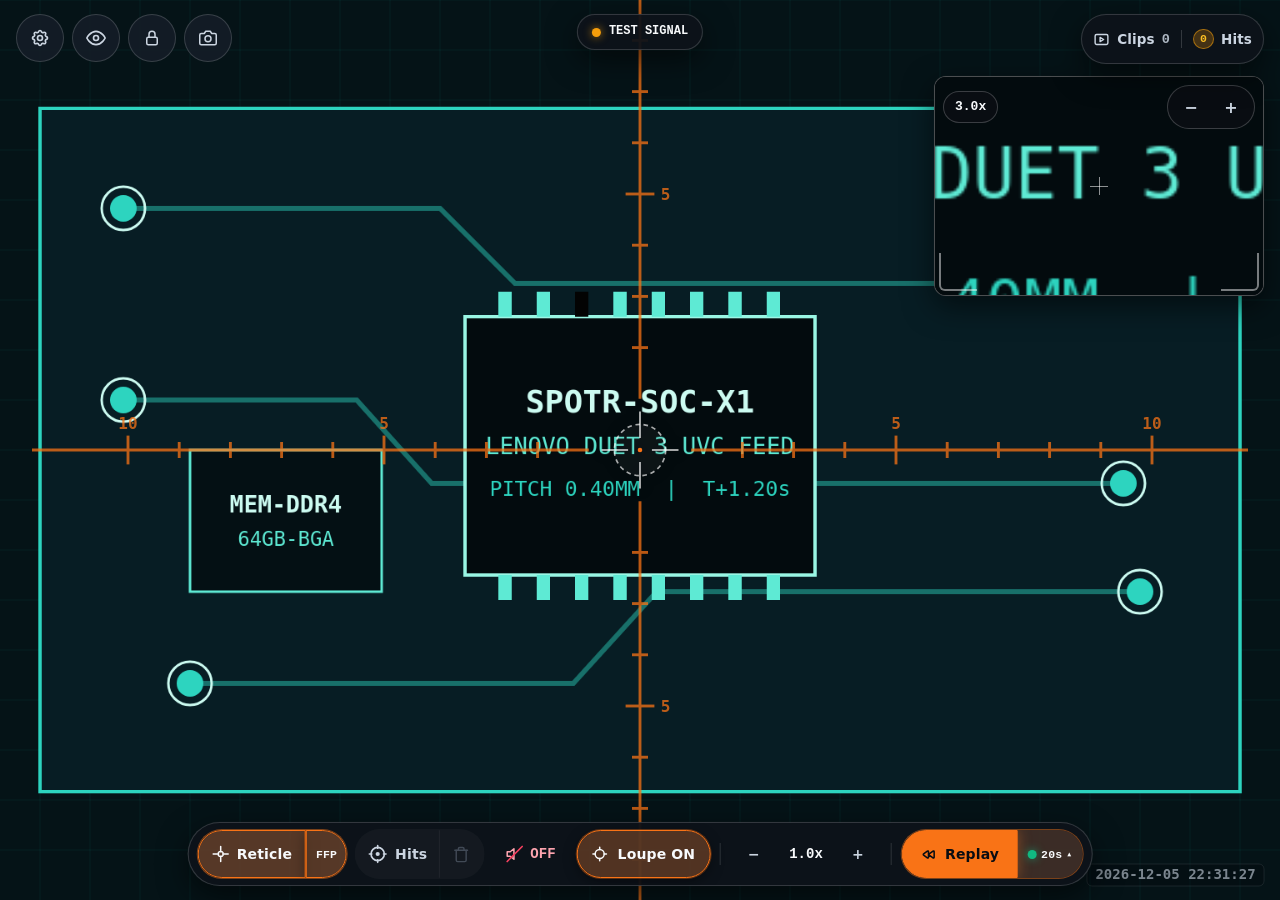
==== commit ec730c27: "fix,perf,feat,docs(core,android,windows): SPOTR v0.62.0 audit fixes, slow-hardware optimizations, gl" ====
--- a/core/index.html
+++ b/core/index.html
@@ -59,19 +59,15 @@
     <!-- =================================================================== -->
     <main id="screenLive" class="screen-view">
       <div id="viewportContainer">
-        <video id="cameraVideoEl" playsinline muted style="display:none;"></video>
+        <video id="cameraVideoEl" playsinline muted style="position:fixed;width:1px;height:1px;opacity:0;pointer-events:none;"></video>
         <canvas id="mainCanvas"></canvas>
-        <canvas id="heatmapSetupCanvas"></canvas>
+        <canvas id="liveOverlayCanvas"></canvas>
 
         <!-- Superimposed Guide Overlay Layer -->
         <div id="overlayLayer" style="opacity: 0.75;">
           <svg id="svgOverlay" viewBox="0 0 800 500" preserveAspectRatio="xMidYMid meet"></svg>
           <img id="customOverlayImg" class="hidden" alt="Custom Overlay" />
         </div>
-
-        <!-- Live Ignore Masks Layer (Visible & Editable during Heatmap Setup) -->
-        <div id="liveIgnoreLayer" class="live-ignore-layer hidden"></div>
-        <div id="liveDrawPreview" class="live-draw-preview hidden"></div>
 
         <!-- Draggable ROI Target Crosshair -->
         <div id="zoomTargetCrosshair" title="Drag to position Zoom Window target">
@@ -108,33 +104,57 @@
         <span id="reticleFfpText">RETICLE SUBTENSION: 100% (FFP SYNC)</span>
       </div>
 
-      <!-- Restore UI Pill (Shown only in Clean View / Declutter Mode) -->
-      <button id="btnRestoreUi" class="radar-btn radar-btn-pill btn-restore-ui hidden" title="Show Interface Controls">
-        <svg width="18" height="18" fill="none" stroke="currentColor" stroke-width="2" viewBox="0 0 24 24">
-          <path stroke-linecap="round" stroke-linejoin="round" d="M1 12s4-8 11-8 11 8 11 8-4 8-11 8-11-8-11-8z"/>
-          <circle cx="12" cy="12" r="3"/>
-        </svg>
-        <span>Show UI</span>
-      </button>
-
-      <!-- TOP-LEFT: Quiet Setup + Clean View Pills -->
+      <!-- TOP-LEFT: Setup, Clean View, Rain/Carry Lock & 1-Tap Snapshot -->
       <nav class="floating-strip strip-top-left">
-        <button id="btnToggleOptions" class="radar-btn radar-btn-pill" title="Open Unified Setup (Camera, Voice, Display, Reticle, Controllers)">
-          <svg width="18" height="18" fill="none" stroke="currentColor" stroke-width="2" viewBox="0 0 24 24">
+        <button id="btnToggleOptions" class="radar-btn radar-btn-pill btn-icon-only" title="Setup (Camera, Voice, Display, Reticle, Calibration, Controllers)" aria-label="Setup">
+          <svg width="20" height="20" fill="none" stroke="currentColor" stroke-width="2" viewBox="0 0 24 24">
             <path stroke-linecap="round" stroke-linejoin="round" d="M10.325 4.317c.426-1.756 2.924-1.756 3.35 0a1.724 1.724 0 002.573 1.066c1.543-.94 3.31.826 2.37 2.37a1.724 1.724 0 001.065 2.572c1.756.426 1.756 2.924 0 3.35a1.724 1.724 0 00-1.066 2.573c.94 1.543-.826 3.31-2.37 2.37a1.724 1.724 0 00-2.572 1.065c-.426 1.756-2.924 1.756-3.35 0a1.724 1.724 0 00-2.573-1.066c-1.543.94-3.31-.826-2.37-2.37a1.724 1.724 0 00-1.065-2.572c-1.756-.426-1.756-2.924 0-3.35a1.724 1.724 0 001.066-2.573c-.94-1.543.826-3.31 2.37-2.37.996.608 2.296.07 2.572-1.065z"/>
             <circle cx="12" cy="12" r="3"/>
           </svg>
-          <span>Setup</span>
         </button>
 
-        <button id="btnDeclutterUi" class="radar-btn radar-btn-pill" title="Clean View (Hide Controls)">
+        <button id="btnDeclutterUi" class="radar-btn radar-btn-pill btn-icon-only" title="Clean View (Hide Controls &amp; Reticle)" aria-label="Toggle Clean View">
+          <svg id="iconEyeOpen" width="20" height="20" fill="none" stroke="currentColor" stroke-width="2" viewBox="0 0 24 24">
+            <path stroke-linecap="round" stroke-linejoin="round" d="M1 12s4-8 11-8 11 8 11 8-4 8-11 8-11-8-11-8z"/>
+            <circle cx="12" cy="12" r="3"/>
+          </svg>
+          <svg id="iconEyeSlash" class="hidden" width="20" height="20" fill="none" stroke="currentColor" stroke-width="2" viewBox="0 0 24 24">
+            <path stroke-linecap="round" stroke-linejoin="round" d="M17.94 17.94A10.07 10.07 0 0112 20c-7 0-11-8-11-8a18.45 18.45 0 015.06-5.94M9.9 4.24A9.12 9.12 0 0112 4c7 0 11 8 11 8a18.5 18.5 0 01-2.16 3.19m-6.72-1.07a3 3 0 11-4.24-4.24"/>
+            <line x1="2" y1="2" x2="22" y2="22" stroke-linecap="round"/>
+          </svg>
+        </button>
+
+        <button id="btnToggleTouchLock" class="radar-btn radar-btn-pill btn-icon-only hide-in-clean" title="Touch Lock (Rain / Carry Safe)" aria-label="Lock Touchscreen">
           <svg width="18" height="18" fill="none" stroke="currentColor" stroke-width="2" viewBox="0 0 24 24">
-            <path stroke-linecap="round" stroke-linejoin="round" d="M17.94 17.94A10.07 10.07 0 0112 20c-7 0-11-8-11-8a18.45 18.45 0 015.06-5.94M9.9 4.24A9.12 9.12 0 0112 4c7 0 11 8 11 8a18.5 18.5 0 01-2.16 3.19m-6.72-1.07a3 3 0 11-4.24-4.24"/>
-            <line x1="1" y1="1" x2="23" y2="23" stroke-linecap="round"/>
+            <rect x="5" y="11" width="14" height="10" rx="2"/>
+            <path stroke-linecap="round" d="M8 11V7a4 4 0 018 0v4"/>
           </svg>
-          <span class="dock-btn-lbl">Clean View</span>
+        </button>
+
+        <button id="btnLiveSnapshot" class="radar-btn radar-btn-pill btn-icon-only hide-in-clean" title="Capture Annotated Live PNG Snapshot (Key: N)" aria-label="Take Live Snapshot">
+          <svg width="18" height="18" fill="none" stroke="currentColor" stroke-width="2" viewBox="0 0 24 24">
+            <path stroke-linecap="round" stroke-linejoin="round" d="M23 19a2 2 0 01-2 2H3a2 2 0 01-2-2V8a2 2 0 012-2h4l2-3h6l2 3h4a2 2 0 012 2z"/>
+            <circle cx="12" cy="13" r="4"/>
+          </svg>
         </button>
       </nav>
+
+      <!-- TOP-CENTER: Live Source Status Pill -->
+      <div id="liveSourceStatusPill" class="live-source-pill hide-in-clean" aria-live="polite">
+        <span id="liveSourceDot" class="live-source-dot status-connecting"></span>
+        <span id="liveSourceLabel">CONNECTING...</span>
+      </div>
+
+      <!-- RAIN / CARRY TOUCH LOCK OVERLAY -->
+      <div id="touchLockOverlay" class="touch-lock-overlay hidden" role="dialog" aria-label="Touchscreen Locked">
+        <div class="touch-lock-card">
+          <div>
+            <div class="touch-lock-title">SCREEN LOCKED</div>
+            <div class="touch-lock-sub">Accidental rain &amp; glove touches ignored</div>
+          </div>
+          <button type="button" id="btnUnlockTouchScreen" class="radar-btn radar-btn-primary">Unlock</button>
+        </div>
+      </div>
 
       <!-- TOP-RIGHT: Saved Clips & Spatial Hits -->
       <nav class="floating-strip strip-top-right">
@@ -167,108 +187,6 @@
         <div class="hud-row"><span class="hud-key">BUFFER</span><span id="hudBufferText" class="hud-val">0.0s / 20s</span></div>
       </aside>
 
-      <!-- MOVABLE LIVE HEATMAP CALIBRATION WINDOW (Hidden until Setup opened) -->
-      <aside id="heatmapTunePopover" class="heatmap-tune-popover hidden" role="dialog" aria-label="Heatmap Calibration">
-        <div id="heatmapPopoverHeader" class="heatmap-pop-header" title="Drag to move window">
-          <div class="heatmap-pop-title-group">
-            <span class="heatmap-pop-grip" aria-hidden="true">⋮⋮</span>
-            <span class="heatmap-pop-dot"></span>
-            <span class="heatmap-pop-title">Heatmap Setup</span>
-            <span id="heatmapLiveGatePill" class="heatmap-gate-pill gate-idle">READY</span>
-          </div>
-          <div class="heatmap-pop-header-actions">
-            <button type="button" id="btnPopoverRezero" class="radar-btn radar-btn-sm" title="Re-Zero Background Reference">Re-Zero</button>
-            <button type="button" id="btnCloseHeatmapSetup" class="radar-btn radar-btn-sm radar-btn-primary" title="Hide Setup Controls">Done</button>
-          </div>
-        </div>
-
-        <!-- 1. Sensitivity + Accurate Live Noise-Floor Visualization -->
-        <div class="heatmap-pop-section">
-          <div class="slider-header">
-            <span>Sensitivity</span>
-            <span id="liveValHeatmapSens" class="slider-val">60% · Δ&gt;36</span>
-          </div>
-          <input id="liveSliderHeatmapSens" type="range" min="10" max="95" step="5" value="60" class="radar-slider" />
-
-          <div class="heatmap-noise-meter" title="Live ambient scene noise floor vs. detection threshold gate">
-            <div class="heatmap-noise-bar-track">
-              <div id="heatmapNoiseMeterFill" class="heatmap-noise-fill" style="width: 0%;"></div>
-              <div id="heatmapNoisePeakTick" class="heatmap-noise-peak" style="left: 0%;"></div>
-              <div id="heatmapNoiseGateMarker" class="heatmap-noise-gate" style="left: 42%;"></div>
-            </div>
-            <div class="heatmap-noise-readout-row">
-              <span id="heatmapNoiseTelemetryText">Noise Δ0 · Peak Δ0</span>
-              <span id="heatmapNoiseMarginText">Headroom +36</span>
-            </div>
-          </div>
-        </div>
-
-        <!-- 2. Min Hit Size & Max Hit Area (Visualized 1:1 on Live Screen) -->
-        <div class="heatmap-pop-grid">
-          <div class="heatmap-pop-section">
-            <div class="slider-header">
-              <span style="color:#67e8f9;">Min Hit Size</span>
-              <span id="liveValHeatmapMinCells" class="slider-val">2 cells</span>
-            </div>
-            <input id="liveSliderHeatmapMinCells" type="range" min="1" max="20" step="1" value="2" class="radar-slider" />
-          </div>
-
-          <div class="heatmap-pop-section">
-            <div class="slider-header">
-              <span style="color:#fbbf24;">Max Hit Area</span>
-              <span id="liveValHeatmapMaxArea" class="slider-val">720 cells</span>
-            </div>
-            <input id="liveSliderHeatmapMaxArea" type="range" min="0" max="100" step="1" value="58" class="radar-slider" />
-          </div>
-        </div>
-
-        <!-- 3. Shake Gate & Marker Duration -->
-        <div class="heatmap-pop-section">
-          <div class="slider-header">
-            <span style="color:#fda4af;">Shake Gate (Camera Move)</span>
-            <span id="liveValHeatmapShakeGate" class="slider-val">18%</span>
-          </div>
-          <input id="liveSliderHeatmapShakeGate" type="range" min="5" max="50" step="1" value="18" class="radar-slider" />
-        </div>
-
-        <div class="heatmap-pop-section">
-          <div class="slider-header">
-            <span>Marker Duration</span>
-            <div class="duration-custom-controls">
-              <input id="inputHeatmapDuration" type="number" min="1" max="99999" step="1" value="30" class="radar-num-input" title="Custom duration in seconds" />
-              <span id="valHeatmapDuration" class="slider-val" style="min-width:18px;">s</span>
-            </div>
-          </div>
-          <div class="duration-preset-row">
-            <button type="button" class="radar-btn radar-btn-sm duration-preset-btn" data-dur="5">5s</button>
-            <button type="button" class="radar-btn radar-btn-sm duration-preset-btn" data-dur="15">15s</button>
-            <button type="button" class="radar-btn radar-btn-sm duration-preset-btn radar-btn-active" data-dur="30">30s</button>
-            <button type="button" class="radar-btn radar-btn-sm duration-preset-btn" data-dur="60">60s</button>
-            <button type="button" id="btnHeatmapInfinite" class="radar-btn radar-btn-sm duration-preset-btn" title="Infinite Persistence">∞</button>
-          </div>
-          <input id="sliderHeatmapDuration" type="range" min="1" max="125" step="1" value="30" class="radar-slider" />
-        </div>
-
-        <!-- 4. Auto-Save Clip on Hit -->
-        <div class="heatmap-pop-toggle-row">
-          <div class="heatmap-pop-toggle-text">
-            <span class="heatmap-pop-toggle-title">Auto-Save Clip on Hit</span>
-            <span class="heatmap-pop-toggle-sub">Saves RAM buffer on valid hit (15s+ cooldown)</span>
-          </div>
-          <button type="button" id="btnToggleHeatmapAutoSave" class="radar-btn radar-btn-sm">AUTO-SAVE: OFF</button>
-        </div>
-
-        <!-- 5. Ignore Masks (Draw / Move / Resize / Toggle / Clear directly on Live View) -->
-        <div class="heatmap-pop-masks-row">
-          <button type="button" id="btnLiveMaskDraw" class="radar-btn radar-btn-sm" title="Drag across Live camera feed to exclude wind/foliage zones">✎ Draw Mask</button>
-          <button type="button" id="btnLiveMasksVisible" class="radar-btn radar-btn-sm" title="Show / Hide Ignore Masks while masking remains active">👁 Masks (0)</button>
-          <button type="button" id="btnLiveClearMasks" class="radar-btn radar-btn-sm radar-btn-danger hidden" title="Remove all ignore mask zones">Clear All</button>
-        </div>
-        <div id="liveMaskDrawHint" class="heatmap-mask-hint hidden">
-          Drag on the feed to draw a mask. Drag any mask or corner to move/resize, × to delete.
-        </div>
-      </aside>
-
       <!-- MOVABLE LIVE REPLAY BUFFER SETTINGS WINDOW (Hidden until Setup opened) -->
       <aside id="replayTunePopover" class="heatmap-tune-popover replay-tune-popover hidden" role="dialog" aria-label="Replay Buffer Settings">
         <div id="replayPopoverHeader" class="heatmap-pop-header" title="Drag to move window">
@@ -314,8 +232,8 @@
             <span id="memBudgetLabel">EST: 28 MB / 512 MB MAX</span>
           </div>
           <div class="memory-bar-track">
-            <div id="memBarEstFill" class="memory-bar-est" style="width: 12%;"></div>
-            <div id="memBarUsedFill" class="memory-bar-used" style="width: 0%;"></div>
+            <div id="memBarEstFill" class="memory-bar-est"></div>
+            <div id="memBarUsedFill" class="memory-bar-used"></div>
           </div>
         </div>
       </aside>
@@ -323,7 +241,7 @@
       <!-- BOTTOM CONTROL STRIP -->
       <footer class="strip-bottom">
         <!-- Bottom-Left: Quick-Tool Chip -->
-        <div style="display:flex; align-items:center; gap:8px; flex-wrap:wrap;">
+        <div class="quick-tool-wrap">
           <div id="quickToolPill" class="quick-tool-pill hidden" title="Quick Tool (Tap to toggle)">
             <span id="quickToolBadge" class="quick-tool-badge">HEATMAP</span>
             <span id="quickToolStatus" class="quick-tool-status status-off">OFF</span>
@@ -346,22 +264,18 @@
             </div>
 
             <div class="heatmap-dock-group">
-              <button id="btnToggleHeatmap" class="radar-btn" title="Toggle Micro-Change Heatmap (Long-press to calibrate)">
-                <svg width="18" height="18" fill="none" stroke="currentColor" stroke-width="2" viewBox="0 0 24 24">
-                  <path stroke-linecap="round" stroke-linejoin="round" d="M13 2L3 14h9l-1 8 10-12h-9l1-8z"/>
+              <button id="btnToggleHeatmap" class="radar-btn" title="Toggle Hit Detection ON/OFF (Long-press or Right-click to Calibrate)">
+                <svg width="20" height="20" fill="none" stroke="currentColor" stroke-width="2" viewBox="0 0 24 24">
+                  <circle cx="12" cy="12" r="8"/><circle cx="12" cy="12" r="2.5" fill="currentColor" stroke="none"/>
+                  <path stroke-linecap="round" d="M12 2v3M12 19v3M2 12h3M19 12h3"/>
                 </svg>
-                <span class="dock-btn-lbl">Heatmap</span>
-                <span id="heatmapHitBadge" class="dock-hit-badge hidden">0</span>
+                <span class="dock-btn-lbl">Hits</span>
               </button>
-              <button id="btnLiveRezero" class="radar-btn dock-btn-dimmed" disabled title="Re-Zero Background Reference (Clear Heatmap)" aria-label="Re-Zero Background Reference">
-                <svg width="17" height="17" fill="none" stroke="currentColor" stroke-width="2" viewBox="0 0 24 24">
-                  <path stroke-linecap="round" stroke-linejoin="round" d="M3 12a9 9 0 1 0 3-6.7L3 8m0-5v5h5"/>
-                  <circle cx="12" cy="12" r="2" fill="currentColor" stroke="none"/>
+              <button id="btnLiveClearHits" class="radar-btn dock-btn-dimmed" title="Clear Hits &amp; Re-Zero Background (2-tap confirm when hits logged)" aria-label="Clear Hits and Re-Zero">
+                <svg width="17" height="17" viewBox="0 0 24 24" fill="none" stroke="currentColor" stroke-width="2" stroke-linecap="round" stroke-linejoin="round">
+                  <polyline points="3 6 5 6 21 6"></polyline>
+                  <path d="M19 6v14a2 2 0 0 1-2 2H7a2 2 0 0 1-2-2V6m3 0V4a2 2 0 0 1 2-2h4a2 2 0 0 1 2 2v2"></path>
                 </svg>
-              </button>
-              <button id="btnHeatmapTune" type="button" class="radar-btn heatmap-tune-caret" title="Calibrate Sensitivity, Hit Size &amp; Ignore Masks on Live View" aria-expanded="false" aria-controls="heatmapTunePopover">
-                <span id="heatmapTuneSensChip">60%</span>
-                <span class="heatmap-caret-glyph">▴</span>
               </button>
             </div>
 
@@ -446,7 +360,7 @@
           </div>
           <div id="hitsEmptyBanner" class="hits-empty-banner">
             <strong>No motion detections logged yet</strong>
-            <span>Turn on Heatmap on the Live view to capture numbered motion hits.</span>
+            <span>Turn on Hits on the Live view to capture numbered motion hits.</span>
           </div>
         </div>
       </div>
@@ -505,10 +419,22 @@
         </div>
 
         <div id="hitsTopRightPill" class="gallery-info-pill hidden">
-          <button id="btnToggleHitsReticle" class="radar-btn radar-btn-sm radar-btn-active" title="Show / Hide Reticle on Hits Map">Reticle: ON</button>
-          <button id="btnToggleHitsVisible" class="radar-btn radar-btn-sm radar-btn-active" title="Show / Hide Hit Pins to See Target Underneath">Hits: ON</button>
-          <button id="btnHitsRezero" class="radar-btn radar-btn-sm" title="Re-Zero Background &amp; Clear Logged Hits">Re-Zero</button>
-          <button id="btnHitsClear" class="radar-btn radar-btn-sm radar-btn-danger" title="Clear All Logged Hits">Clear</button>
+          <button id="btnToggleHitsReticle" class="radar-btn radar-btn-sm radar-btn-active" title="Show / Hide Reticle (Synced Across Screens)">Reticle: ON</button>
+          <button id="btnToggleHitsVisible" class="radar-btn radar-btn-sm radar-btn-active" title="Show / Hide Recorded Hit Pins on Map (Independent of Live Detector)">Pins: ON</button>
+          <button id="btnOpenCalibration" type="button" class="radar-btn radar-btn-sm" title="Open Hit Detection Calibration (Heatmap Debug View)">⚙ Calib</button>
+          <button id="btnToggleHitsTimestamps" type="button" class="radar-btn radar-btn-sm btn-icon-only" title="Timestamp on Hits: OFF (Synced with Calibration)" aria-label="Toggle Hit Timestamps" aria-pressed="false">
+            <svg width="16" height="16" viewBox="0 0 24 24" fill="none" stroke="currentColor" stroke-width="2" stroke-linecap="round" stroke-linejoin="round">
+              <circle cx="12" cy="12" r="9"/>
+              <polyline points="12 7 12 12 15.5 14"/>
+            </svg>
+          </button>
+          <button id="btnHitsRezero" class="radar-btn radar-btn-sm" title="Re-Zero Background &amp; Clear Logged Hits (2-tap confirm)">Re-Zero</button>
+          <button id="btnHitsClear" class="radar-btn radar-btn-sm btn-icon-only radar-btn-danger" title="Clear All Logged Hits (2-tap confirm)" aria-label="Clear All Logged Hits">
+            <svg width="16" height="16" viewBox="0 0 24 24" fill="none" stroke="currentColor" stroke-width="2" stroke-linecap="round" stroke-linejoin="round">
+              <polyline points="3 6 5 6 21 6"></polyline>
+              <path d="M19 6v14a2 2 0 0 1-2 2H7a2 2 0 0 1-2-2V6m3 0V4a2 2 0 0 1 2-2h4a2 2 0 0 1 2 2v2"></path>
+            </svg>
+          </button>
         </div>
       </div>
 
@@ -561,6 +487,7 @@
           </div>
 
           <div class="hits-actions-group">
+            <button id="btnHitAimLoupe" class="radar-btn radar-btn-sm radar-btn-primary" title="Aim Live Digital Loupe onto Selected Hit">⌖ Aim Loupe</button>
             <button id="btnHitSnapshot" class="radar-btn radar-btn-sm" title="Save Annotated Detections PNG Snapshot">📷</button>
           </div>
         </div>
@@ -581,11 +508,12 @@
           <button type="button" class="setup-nav-tab" data-setup-tab="detection">Voice</button>
           <button type="button" class="setup-nav-tab" data-setup-tab="display">Display &amp; Theme</button>
           <button type="button" id="btnOpenReticleScreen" class="setup-nav-tab">Reticle</button>
+          <button type="button" class="setup-nav-tab setup-jump-calibration">Calibration</button>
           <button type="button" id="btnOpenControllerScreen" class="setup-nav-tab">Controllers</button>
         </nav>
 
         <div class="setup-header-actions">
-          <span class="setup-version-badge">v0.1.12</span>
+          <span class="setup-version-badge">v0.62.0</span>
         </div>
       </header>
 
@@ -635,11 +563,11 @@
                   <summary>Advanced network &amp; iOS gateway</summary>
                   <div class="setup-disclosure-body">
                     <div style="display:flex; flex-direction:column; gap:4px;">
-                      <label style="font-size:12px; color:var(--radar-text-muted);">RTSP Gateway Host (for iOS / remote)</label>
+                      <label for="inputRtspGatewayHost" style="font-size:12px; color:var(--radar-text-muted);">RTSP Gateway Host (for iOS / remote)</label>
                       <input id="inputRtspGatewayHost" type="text" class="radar-text-input" placeholder="e.g. http://192.168.0.50:8080" />
                     </div>
                     <div style="display:flex; flex-direction:column; gap:4px;">
-                      <label style="font-size:12px; color:var(--radar-text-muted);">Direct RTSP Stream URL</label>
+                      <label for="inputBresserRtspUrl" style="font-size:12px; color:var(--radar-text-muted);">Direct RTSP Stream URL</label>
                       <div style="display:flex; gap:6px;">
                         <input id="inputBresserRtspUrl" type="text" class="radar-text-input" style="flex:1;" value="rtsp://192.168.0.1/live/tcp/ch0" />
                         <button type="button" id="btnConnectBresserEndpoint" class="radar-btn radar-btn-sm" style="height:38px;">Connect</button>
@@ -728,11 +656,11 @@
 
                 <div style="display:grid; grid-template-columns:1fr 1fr; gap:8px;">
                   <div>
-                    <label style="display:block; font-size:12px; color:var(--radar-text-muted); margin-bottom:4px;">Alert Prefix</label>
+                    <label for="inputVoiceAlertKeyword" style="display:block; font-size:12px; color:var(--radar-text-muted); margin-bottom:4px;">Alert Prefix</label>
                     <input id="inputVoiceAlertKeyword" type="text" value="Detection" class="radar-text-input" placeholder="Detection" />
                   </div>
                   <div>
-                    <label style="display:block; font-size:12px; color:var(--radar-text-muted); margin-bottom:4px;">Distance Unit</label>
+                    <label for="inputVoiceUnitKeyword" style="display:block; font-size:12px; color:var(--radar-text-muted); margin-bottom:4px;">Distance Unit</label>
                     <input id="inputVoiceUnitKeyword" type="text" value="clicks" class="radar-text-input" placeholder="clicks" />
                   </div>
                 </div>
@@ -807,6 +735,52 @@
                 <span id="valUiOpacity" class="slider-val">100%</span>
               </div>
               <input id="sliderUiOpacity" type="range" min="15" max="100" step="5" value="100" class="radar-slider" />
+            </div>
+
+            <div class="heatmap-pop-toggle-row">
+              <div class="heatmap-pop-toggle-text">
+                <span class="heatmap-pop-toggle-title">Stream Telemetry HUD</span>
+                <span class="heatmap-pop-toggle-sub">Show live FPS, resolution &amp; RAM overlay on Live view</span>
+              </div>
+              <button type="button" id="btnToggleHud" class="radar-btn radar-btn-sm">OFF</button>
+            </div>
+          </div>
+
+          <div class="settings-card">
+            <div class="settings-card-header">
+              <span class="settings-label">Display &amp; Video Timestamp</span>
+              <button type="button" id="btnToggleDisplayTimestamp" class="radar-btn radar-btn-sm radar-btn-active">ON</button>
+            </div>
+
+            <div class="slider-group">
+              <div class="slider-header">
+                <span>Position</span>
+                <span id="valTimestampPos" class="slider-val">Bottom Right</span>
+              </div>
+              <div class="ts-pos-grid" role="group" aria-label="Timestamp Position">
+                <button type="button" class="radar-btn radar-btn-sm ts-pos-btn" data-pos="top-left">↖ TL</button>
+                <button type="button" class="radar-btn radar-btn-sm ts-pos-btn" data-pos="top-center">↑ Top</button>
+                <button type="button" class="radar-btn radar-btn-sm ts-pos-btn" data-pos="top-right">↗ TR</button>
+                <button type="button" class="radar-btn radar-btn-sm ts-pos-btn" data-pos="bottom-left">↙ BL</button>
+                <button type="button" class="radar-btn radar-btn-sm ts-pos-btn" data-pos="bottom-center">↓ Bot</button>
+                <button type="button" class="radar-btn radar-btn-sm ts-pos-btn radar-btn-active" data-pos="bottom-right">↘ BR</button>
+              </div>
+            </div>
+
+            <div class="slider-group">
+              <div class="slider-header">
+                <span>Timestamp Opacity</span>
+                <span id="valTimestampOpacity" class="slider-val">60%</span>
+              </div>
+              <input id="sliderTimestampOpacity" type="range" min="15" max="100" step="5" value="60" class="radar-slider" />
+            </div>
+
+            <div class="heatmap-pop-toggle-row">
+              <div class="heatmap-pop-toggle-text">
+                <span class="heatmap-pop-toggle-title">Adaptive Brightness</span>
+                <span class="heatmap-pop-toggle-sub">Auto-adjusts contrast to background colors</span>
+              </div>
+              <button type="button" id="btnToggleTimestampAdaptive" class="radar-btn radar-btn-sm radar-btn-active">AUTO</button>
             </div>
           </div>
         </div>
@@ -827,13 +801,14 @@
           <button type="button" class="setup-nav-tab setup-jump-settings" data-setup-tab="detection">Voice</button>
           <button type="button" class="setup-nav-tab setup-jump-settings" data-setup-tab="display">Display &amp; Theme</button>
           <button type="button" class="setup-nav-tab active">Reticle</button>
+          <button type="button" class="setup-nav-tab setup-jump-calibration">Calibration</button>
           <button type="button" id="btnReticleToController" class="setup-nav-tab">Controllers</button>
         </nav>
 
         <div class="setup-header-actions">
           <button id="btnReticleToSettings" class="radar-btn radar-btn-sm hidden" aria-hidden="true">Settings</button>
           <button id="btnResetReticle" class="radar-btn radar-btn-sm" title="Reset Reticle Preset">↺ Reset</button>
-          <span class="setup-version-badge">v0.1.12</span>
+          <span class="setup-version-badge">v0.62.0</span>
         </div>
       </header>
 
@@ -1028,12 +1003,13 @@
           <button type="button" class="setup-nav-tab setup-jump-settings" data-setup-tab="detection">Voice</button>
           <button type="button" class="setup-nav-tab setup-jump-settings" data-setup-tab="display">Display &amp; Theme</button>
           <button type="button" id="btnControllerToReticle" class="setup-nav-tab">Reticle</button>
+          <button type="button" class="setup-nav-tab setup-jump-calibration">Calibration</button>
           <button type="button" class="setup-nav-tab active">Controllers</button>
         </nav>
 
         <div class="setup-header-actions">
           <button id="btnControllerBackToSettings" class="radar-btn radar-btn-sm hidden" aria-hidden="true">Settings</button>
-          <span class="setup-version-badge">v0.1.12</span>
+          <span class="setup-version-badge">v0.62.0</span>
         </div>
       </header>
 
@@ -1206,7 +1182,11 @@
               <div class="settings-card">
                 <div class="settings-card-header">
                   <span class="settings-label">Bluetooth Ring &amp; Remote</span>
-                  <span id="remoteStatusText" style="font-size:12px; color:#10b981; font-family:var(--font-mono);">LISTENING</span>
+                  <button type="button" id="btnToggleRingEnabled" class="radar-btn radar-btn-sm">BT Ring: OFF (Isolated)</button>
+                </div>
+
+                <div id="ringIsolationNotice" class="ring-isolation-notice">
+                  Bluetooth Ring is ISOLATED (OFF) so 8BitDo Micro and keyboard shortcuts are never hijacked. Enable above when pairing a Ring.
                 </div>
 
                 <div class="remote-device-box" id="remoteSvgContainer">
@@ -1291,7 +1271,7 @@
                 <div class="remote-mode-stepper">
                   <div id="remoteModeGuideText" class="remote-mode-guide-text">
                     Live: ▲▼◀▶ Pan · ● Zoom Cycle (1x → 1.5x → 2x → 2.5x → 3x → 1x) · BTN 2 / BTN 1 Instant Replay
-                    <br>Replay: ● Play/Pause · ◀▶ ±1 Frame · ▲ Restart · BTN 2 / ▼ Exit to Live
+                    <br>Replay: ● Play/Pause · ◀▶ ±1 Frame · ▲ 0.5x Slow-Mo · BTN 2 / ▼ Exit to Live
                   </div>
                 </div>
               </div>
@@ -1457,6 +1437,175 @@
             <button id="btnConfirmProfileModal" class="radar-btn radar-btn-sm radar-btn-primary">Save Profile</button>
           </div>
         </div>
+      </div>
+    </section>
+
+    <!-- =================================================================== -->
+    <!-- SCREEN 6: HIT DETECTION CALIBRATION (HEATMAP DEBUG VIEW)            -->
+    <!-- =================================================================== -->
+    <section id="screenCalibration" class="screen-view hidden">
+      <header class="setup-screen-header">
+        <button id="btnCalibBackToLive" class="radar-btn radar-btn-pill" title="Return to Live Camera Stream">
+          <span>← Live</span>
+        </button>
+
+        <nav class="setup-nav-tabs" aria-label="Setup sections">
+          <button type="button" class="setup-nav-tab setup-jump-settings" data-setup-tab="camera">Camera</button>
+          <button type="button" class="setup-nav-tab setup-jump-settings" data-setup-tab="detection">Voice</button>
+          <button type="button" class="setup-nav-tab setup-jump-settings" data-setup-tab="display">Display &amp; Theme</button>
+          <button type="button" id="btnCalibToReticle" class="setup-nav-tab">Reticle</button>
+          <button type="button" class="setup-nav-tab active">Calibration</button>
+          <button type="button" id="btnCalibToController" class="setup-nav-tab">Controllers</button>
+        </nav>
+
+        <div class="setup-header-actions">
+          <button type="button" id="btnCalibRezero" class="radar-btn radar-btn-sm" title="Re-Zero Background Reference">↺ Re-Zero</button>
+          <span class="setup-version-badge">v0.62.0</span>
+        </div>
+      </header>
+
+      <div class="reticle-workspace">
+        <!-- Left: Live Thermal Heatmap Debug Viewport (Uncropped 1:1 sensor view) -->
+        <div id="calibStageArea" class="calib-stage-area">
+          <div class="calib-stage-topbar">
+            <div class="calib-debug-pill">
+              <span class="heatmap-pop-dot"></span>
+              <span class="calib-debug-label">Heatmap Debug View</span>
+              <span id="heatmapLiveGatePill" class="heatmap-gate-pill gate-idle">READY</span>
+            </div>
+          </div>
+
+          <div id="calibStageFrame" class="calib-stage-frame">
+            <canvas id="calibMainCanvas"></canvas>
+            <canvas id="calibSetupCanvas"></canvas>
+            <div id="calibIgnoreLayer" class="live-ignore-layer hidden"></div>
+            <div id="calibDrawPreview" class="live-draw-preview hidden"></div>
+          </div>
+        </div>
+
+        <!-- Right: Streamlined "Less is More" Calibration Inspector -->
+        <aside class="reticle-sidebar-drawer">
+          <!-- 1. Sensitivity + 1-Tap Auto-Tune + 3 Environment Presets + Live Noise-Floor Visualization -->
+          <div class="settings-card">
+            <div class="settings-card-header">
+              <span class="settings-label">Sensitivity</span>
+              <button type="button" id="btnCalibAutoTune" class="radar-btn radar-btn-sm radar-btn-primary calib-autotune-btn" title="Sample ambient scene noise for 1.3s and set Sensitivity automatically">✦ Auto-Tune</button>
+            </div>
+
+            <div class="calib-preset-row" role="group" aria-label="Environment Presets">
+              <button type="button" class="radar-btn radar-btn-sm calib-env-preset" data-preset="indoor">Indoor</button>
+              <button type="button" class="radar-btn radar-btn-sm calib-env-preset" data-preset="calm">Calm Range</button>
+              <button type="button" class="radar-btn radar-btn-sm calib-env-preset" data-preset="windy">Wind / Mirage</button>
+            </div>
+
+            <div class="slider-group">
+              <div class="slider-header">
+                <span>Detection Threshold</span>
+                <span id="liveValHeatmapSens" class="slider-val">60% · Δ&gt;36</span>
+              </div>
+              <input id="liveSliderHeatmapSens" type="range" min="10" max="95" step="5" value="60" class="radar-slider" />
+
+              <div class="heatmap-noise-meter" title="Live ambient scene noise floor vs. detection threshold gate">
+                <div class="heatmap-noise-bar-track">
+                  <div id="heatmapNoiseMeterFill" class="heatmap-noise-fill"></div>
+                  <div id="heatmapNoisePeakTick" class="heatmap-noise-peak" style="left: 0%;"></div>
+                  <div id="heatmapNoiseGateMarker" class="heatmap-noise-gate" style="left: 42%;"></div>
+                </div>
+                <div class="heatmap-noise-readout-row">
+                  <span id="heatmapNoiseTelemetryText">Noise Δ0 · Peak Δ0</span>
+                  <span id="heatmapNoiseMarginText">Headroom +36</span>
+                </div>
+              </div>
+            </div>
+          </div>
+
+          <!-- 3. Target Hit Size (Visualized 1:1 on Calibration Stage) -->
+          <div class="settings-card">
+            <div class="settings-card-header">
+              <span class="settings-label">Target Hit Size</span>
+            </div>
+
+            <div class="slider-group">
+              <div class="slider-header">
+                <span style="color:#67e8f9;">Min Hit Size</span>
+                <span id="liveValHeatmapMinCells" class="slider-val">2 cells</span>
+              </div>
+              <input id="liveSliderHeatmapMinCells" type="range" min="1" max="20" step="1" value="2" class="radar-slider" />
+            </div>
+
+            <div class="slider-group">
+              <div class="slider-header">
+                <span style="color:#fbbf24;">Max Hit Area</span>
+                <span id="liveValHeatmapMaxArea" class="slider-val">720 cells</span>
+              </div>
+              <input id="liveSliderHeatmapMaxArea" type="range" min="0" max="100" step="1" value="58" class="radar-slider" />
+            </div>
+          </div>
+
+          <!-- 4. Ignore Zones (Draw / Move / Resize / Clear on Debug Feed) -->
+          <div class="settings-card">
+            <div class="settings-card-header">
+              <span class="settings-label">Ignore Zones</span>
+            </div>
+            <div class="heatmap-pop-masks-row" style="border-top:none; padding-top:0;">
+              <button type="button" id="btnLiveMaskDraw" class="radar-btn radar-btn-sm" title="Drag across camera feed to exclude wind/foliage zones">✎ Draw Mask</button>
+              <button type="button" id="btnLiveMasksVisible" class="radar-btn radar-btn-sm" title="Show / Hide Ignore Masks while masking remains active">👁 Masks (0)</button>
+              <button type="button" id="btnLiveClearMasks" class="radar-btn radar-btn-sm radar-btn-danger hidden" title="Remove all ignore mask zones">Clear All</button>
+            </div>
+            <div id="liveMaskDrawHint" class="heatmap-mask-hint hidden">
+              Drag on the feed to draw a mask. Drag any mask or corner to move/resize, × to delete.
+            </div>
+          </div>
+
+          <!-- 4. Hit Timestamps -->
+          <div class="settings-card">
+            <div class="heatmap-pop-toggle-row" style="border-top:none; padding-top:0;">
+              <div class="heatmap-pop-toggle-text">
+                <span class="heatmap-pop-toggle-title">Timestamp on Hits</span>
+                <span class="heatmap-pop-toggle-sub">Show capture time on live hit markers, archive map &amp; log</span>
+              </div>
+              <button type="button" id="btnToggleHitTimestamps" class="radar-btn radar-btn-sm">OFF</button>
+            </div>
+          </div>
+
+          <!-- 5. Advanced (Collapsed by default for "Less is More" field calibration) -->
+          <div class="settings-card">
+            <details class="setup-disclosure" style="border-top:none; padding-top:0; margin-top:0;">
+              <summary>Advanced (Shake Gate, Trail &amp; Auto-Save)</summary>
+              <div class="setup-disclosure-body">
+                <div class="slider-group">
+                  <div class="slider-header">
+                    <span style="color:#fda4af;">Shake Gate (Camera Move)</span>
+                    <span id="liveValHeatmapShakeGate" class="slider-val">18%</span>
+                  </div>
+                  <input id="liveSliderHeatmapShakeGate" type="range" min="5" max="50" step="1" value="18" class="radar-slider" />
+                </div>
+
+                <div class="slider-group">
+                  <div class="slider-header">
+                    <span>Heatmap Debug Trail</span>
+                    <span id="valHeatmapDuration" class="slider-val">30s</span>
+                  </div>
+                  <div class="duration-preset-row">
+                    <button type="button" class="radar-btn radar-btn-sm calib-dur-preset duration-preset-btn" data-dur="5">5s</button>
+                    <button type="button" class="radar-btn radar-btn-sm calib-dur-preset duration-preset-btn" data-dur="15">15s</button>
+                    <button type="button" class="radar-btn radar-btn-sm calib-dur-preset duration-preset-btn radar-btn-active" data-dur="30">30s</button>
+                    <button type="button" class="radar-btn radar-btn-sm calib-dur-preset duration-preset-btn" data-dur="60">60s</button>
+                  </div>
+                  <input id="sliderHeatmapDuration" type="range" min="2" max="60" step="1" value="30" class="radar-slider" />
+                </div>
+
+                <div class="heatmap-pop-toggle-row">
+                  <div class="heatmap-pop-toggle-text">
+                    <span class="heatmap-pop-toggle-title">Auto-Save Clip on Hit</span>
+                    <span class="heatmap-pop-toggle-sub">Saves RAM buffer on valid hit (15s+ cooldown)</span>
+                  </div>
+                  <button type="button" id="btnToggleHeatmapAutoSave" class="radar-btn radar-btn-sm">AUTO-SAVE: OFF</button>
+                </div>
+              </div>
+            </details>
+          </div>
+        </aside>
       </div>
     </section>
 
--- a/core/css/variables.css
+++ b/core/css/variables.css
@@ -1,12 +1,12 @@
 :root {
-  /* Calm Tactical Glass Palette (Neutral Dark Surfaces + Theme Accent) */
+  /* High-Contrast Matte Tactical Palette (Zero GPU Blur + Crisp Sunlight Contrast) */
   --radar-bg-deep: #06090d;
   --radar-bg: #090e14;
-  --radar-panel: rgba(13, 19, 26, 0.82);
-  --radar-header: rgba(18, 26, 35, 0.92);
-  --radar-surface: rgba(20, 29, 39, 0.78);
-  --radar-surface-hover: rgba(34, 47, 61, 0.92);
-  --radar-border: rgba(255, 255, 255, 0.13);
+  --radar-panel: rgba(13, 19, 26, 0.94);
+  --radar-header: rgba(18, 26, 35, 0.96);
+  --radar-surface: rgba(20, 29, 39, 0.90);
+  --radar-surface-hover: rgba(34, 47, 61, 0.96);
+  --radar-border: rgba(255, 255, 255, 0.16);
   --radar-border-strong: #f97316;
   --radar-text: #f8fafc;
   --radar-text-secondary: #cbd5e1;
@@ -15,11 +15,11 @@
   --radar-accent-contrast: #090d12;
   --radar-danger: #f43f5e;
 
-  /* Typography & Touch Sizing (12-inch Tablet & Desktop) */
+  /* Typography & Gloved Touch Sizing (12-inch Tablet, Phone & Desktop) */
   --font-sans: system-ui, -apple-system, BlinkMacSystemFont, "Segoe UI", Roboto, sans-serif;
   --font-mono: ui-monospace, SFMono-Regular, Menlo, Monaco, Consolas, "Liberation Mono", monospace;
 
-  --touch-target: 44px;
+  --touch-target: 48px;
   --ui-opacity: 1;
   --radius-sm: 8px;
   --radius-md: 12px;
--- a/core/css/layout.css
+++ b/core/css/layout.css
@@ -1,8 +1,9 @@
-/* Main App Shell & Screen Containers */
+/* Main App Shell & Screen Containers (100dvh prevents mobile browser bar cutoff) */
 #appRoot {
   position: relative;
   width: 100vw;
   height: 100vh;
+  height: 100dvh;
   display: flex;
   flex-direction: column;
   background-color: var(--radar-bg);
@@ -30,20 +31,43 @@
 }
 
 .strip-top-left {
-  top: 14px;
-  left: 16px;
+  top: calc(14px + env(safe-area-inset-top, 0px));
+  left: calc(16px + env(safe-area-inset-left, 0px));
 }
 
 .strip-top-right {
-  top: 14px;
-  right: 16px;
+  top: calc(14px + env(safe-area-inset-top, 0px));
+  right: calc(16px + env(safe-area-inset-right, 0px));
+}
+
+@media (max-width: 540px) {
+  .strip-top-left {
+    left: calc(8px + env(safe-area-inset-left, 0px));
+    gap: 4px;
+  }
+  .strip-top-right {
+    right: calc(8px + env(safe-area-inset-right, 0px));
+    gap: 4px;
+  }
+  .strip-top-left .radar-btn.btn-icon-only {
+    min-width: 38px;
+    width: 38px;
+    height: 38px;
+  }
+  .archive-pill-group {
+    height: 38px;
+  }
+  .archive-pill-btn {
+    padding: 0 8px;
+    font-size: 11.5px;
+  }
 }
 
 .strip-bottom {
   position: absolute;
-  bottom: 14px;
-  left: 16px;
-  right: 16px;
+  bottom: calc(14px + env(safe-area-inset-bottom, 0px));
+  left: calc(16px + env(safe-area-inset-left, 0px));
+  right: calc(16px + env(safe-area-inset-right, 0px));
   display: flex;
   align-items: center;
   justify-content: space-between;
@@ -58,46 +82,57 @@
   pointer-events: auto;
 }
 
+.quick-tool-wrap {
+  display: flex;
+  align-items: center;
+  gap: 8px;
+  flex-wrap: wrap;
+}
+
 .live-bottom-center {
   position: absolute;
   left: 50%;
   transform: translateX(-50%);
   bottom: 0;
   z-index: 36;
-  max-width: calc(100vw - 32px);
+  max-width: calc(100vw - 24px);
 }
 
 @media (max-width: 1120px) {
+  .strip-bottom {
+    left: calc(8px + env(safe-area-inset-left, 0px));
+    right: calc(8px + env(safe-area-inset-right, 0px));
+    justify-content: center;
+    gap: 0;
+  }
+  .quick-tool-wrap {
+    position: absolute;
+    left: 0;
+    bottom: 64px;
+    pointer-events: none;
+  }
+  .quick-tool-wrap > * {
+    pointer-events: auto;
+  }
   .live-bottom-center {
     position: static;
     transform: none;
-    margin-left: auto;
+    margin: 0 auto;
+    max-width: 100%;
+    min-width: 0;
   }
 }
 
-/* Declutter Mode */
-.btn-restore-ui {
-  position: absolute;
-  top: 14px;
-  left: 16px;
-  z-index: 60;
-  opacity: 0.7;
-  box-shadow: var(--shadow-panel);
-}
-
-.btn-restore-ui:hover {
-  opacity: 1;
-}
-
-#screenLive.ui-decluttered .floating-strip,
+/* Declutter / Clean View Mode (Keeps top-left Setup Gear & Eye-Slash toggle visible; hides reticle + rest of UI) */
+#screenLive.ui-decluttered .strip-top-right,
 #screenLive.ui-decluttered .strip-bottom,
+#screenLive.ui-decluttered .hide-in-clean,
 #screenLive.ui-decluttered #hudOverlay,
 #screenLive.ui-decluttered #pipZoomWindow,
 #screenLive.ui-decluttered #zoomTargetCrosshair,
-#screenLive.ui-decluttered #heatmapTunePopover,
 #screenLive.ui-decluttered #replayTunePopover,
-#screenLive.ui-decluttered #heatmapSetupCanvas,
-#screenLive.ui-decluttered #liveIgnoreLayer {
+#screenLive.ui-decluttered #overlayLayer,
+#screenLive.ui-decluttered #reticleFfpToast {
   display: none !important;
 }
 
@@ -202,7 +237,7 @@
   max-width: 940px;
   margin: 0 auto;
   display: grid;
-  grid-template-columns: repeat(auto-fit, minmax(360px, 1fr));
+  grid-template-columns: repeat(auto-fit, minmax(min(340px, 100%), 1fr));
   gap: 18px;
 }
 
@@ -278,7 +313,8 @@
 /* =================================================================== */
 /* SCREEN 4: RETICLE CUSTOMIZER & SCENE BACKDROPS                      */
 /* =================================================================== */
-#screenReticle {
+#screenReticle,
+#screenCalibration {
   position: relative;
   width: 100%;
   height: 100%;
@@ -286,6 +322,69 @@
   display: flex;
   flex-direction: column;
   overflow: hidden;
+}
+
+.calib-stage-area {
+  flex: 1;
+  position: relative;
+  display: flex;
+  align-items: center;
+  justify-content: center;
+  overflow: hidden;
+  background-color: #05090e;
+  padding: 12px;
+}
+
+.calib-stage-topbar {
+  position: absolute;
+  top: 14px;
+  left: 14px;
+  z-index: 25;
+  pointer-events: none;
+  display: flex;
+  align-items: center;
+  gap: 8px;
+}
+
+.calib-debug-pill {
+  display: inline-flex;
+  align-items: center;
+  gap: 8px;
+  padding: 5px 11px;
+  border-radius: 999px;
+  background: rgba(8, 12, 17, 0.92);
+  border: 1px solid rgba(255, 255, 255, 0.16);
+}
+
+.calib-debug-label {
+  font-size: 11.5px;
+  font-weight: 700;
+  letter-spacing: 0.04em;
+  text-transform: uppercase;
+  color: var(--radar-text-secondary);
+}
+
+.calib-stage-frame {
+  position: relative;
+  overflow: hidden;
+  border-radius: var(--radius-md);
+  border: 1px solid rgba(255, 255, 255, 0.14);
+  background: #04070c;
+  box-shadow: 0 14px 38px rgba(0, 0, 0, 0.6);
+}
+
+#calibMainCanvas,
+#calibSetupCanvas {
+  position: absolute;
+  inset: 0;
+  width: 100%;
+  height: 100%;
+  display: block;
+}
+
+#calibSetupCanvas {
+  pointer-events: none;
+  z-index: 6;
 }
 
 .reticle-workspace {
@@ -364,9 +463,7 @@
   align-items: center;
   gap: 4px;
   padding: 4px;
-  background: rgba(10, 14, 19, 0.76);
-  backdrop-filter: blur(12px);
-  -webkit-backdrop-filter: blur(12px);
+  background: rgba(10, 14, 19, 0.92);
   border: 1px solid rgba(255, 255, 255, 0.16);
   border-radius: var(--radius-pill);
   box-shadow: var(--shadow-panel);
@@ -402,8 +499,7 @@
   height: 36px;
   padding: 0 12px;
   border-radius: var(--radius-pill);
-  background: rgba(10, 14, 19, 0.76);
-  backdrop-filter: blur(12px);
+  background: rgba(10, 14, 19, 0.92);
   border: 1px solid rgba(255, 255, 255, 0.16);
   color: #e2e8f0;
   font-size: 12.5px;
@@ -429,8 +525,7 @@
   bottom: 14px;
   left: 50%;
   transform: translateX(-50%);
-  background: rgba(10, 14, 19, 0.72);
-  backdrop-filter: blur(10px);
+  background: rgba(10, 14, 19, 0.9);
   border: 1px solid rgba(255, 255, 255, 0.14);
   border-radius: var(--radius-pill);
   padding: 5px 14px;
@@ -522,7 +617,7 @@
   color: var(--radar-text);
   box-shadow: var(--shadow-panel);
   pointer-events: none;
-  z-index: 35;
+  z-index: 45;
   transition: opacity 0.2s ease, transform 0.2s ease;
   white-space: nowrap;
 }
@@ -532,9 +627,8 @@
   display: flex;
   align-items: center;
   gap: 8px;
-  height: 38px;
+  height: 44px;
   background: var(--radar-panel);
-  backdrop-filter: blur(12px);
   border: 1px solid var(--radar-border);
   border-radius: var(--radius-pill);
   padding: 0 12px;
@@ -608,12 +702,13 @@
   .reticle-workspace {
     flex-direction: column;
   }
-  .reticle-stage-area {
-    min-height: 280px;
+  .reticle-stage-area,
+  .calib-stage-area {
+    min-height: 180px;
   }
   .reticle-sidebar-drawer {
     width: 100%;
-    max-height: 48%;
+    max-height: 52%;
     border-left: none;
     border-top: 1px solid var(--radar-border);
   }
@@ -724,18 +819,17 @@
 /* Telemetry HUD Overlay */
 #hudOverlay {
   position: absolute;
-  right: 16px;
-  bottom: 72px;
-  width: 260px;
+  left: 16px;
+  bottom: 84px;
+  width: 248px;
   padding: 12px 14px;
   background: var(--radar-panel);
-  backdrop-filter: blur(12px);
   border: 1px solid var(--radar-border);
   border-radius: var(--radius-md);
   box-shadow: var(--shadow-panel);
   font-family: var(--font-mono);
   font-size: 12.5px;
-  z-index: 25;
+  z-index: 26;
   pointer-events: none;
   opacity: var(--ui-opacity, 1);
 }
@@ -956,8 +1050,7 @@
 .cm-modal-backdrop {
   position: fixed;
   inset: 0;
-  background: rgba(0, 0, 0, 0.72);
-  backdrop-filter: blur(6px);
+  background: rgba(0, 0, 0, 0.78);
   display: flex;
   align-items: center;
   justify-content: center;
@@ -1237,6 +1330,7 @@
 .cm-table-wrap {
   flex: 1;
   overflow-y: auto;
+  touch-action: pan-y;
   margin-top: 10px;
   border: 1px solid var(--radar-border);
   border-radius: var(--radius-sm);
--- a/core/css/viewport.css
+++ b/core/css/viewport.css
@@ -20,13 +20,21 @@
   display: block;
   cursor: grab;
   touch-action: none;
-  will-change: transform;
-  transform: translateZ(0);
   contain: strict;
 }
 
 #mainCanvas:active {
   cursor: grabbing;
+}
+
+#liveOverlayCanvas {
+  position: absolute;
+  inset: 0;
+  width: 100%;
+  height: 100%;
+  display: block;
+  pointer-events: none;
+  z-index: 8;
 }
 
 /* Superimposed Guide Layer */
@@ -41,8 +49,6 @@
   justify-content: center;
   z-index: 10;
   overflow: hidden;
-  will-change: transform;
-  transform: translateZ(0);
 }
 
 #svgOverlay {
@@ -90,17 +96,28 @@
 #pipZoomWindow {
   position: absolute;
   right: 16px;
-  top: 72px;
-  width: 330px;
-  height: 220px;
+  top: 76px;
+  width: min(330px, 44vw);
+  height: min(220px, 32vh);
   min-width: 210px;
   min-height: 145px;
   background: #06090d;
-  border: 1.5px solid color-mix(in srgb, rgba(255, 255, 255, 0.28) calc(var(--ui-opacity, 1) * 100%), transparent);
+  border: 1.5px solid rgba(255, 255, 255, 0.28);
   border-radius: var(--radius-md);
   box-shadow: var(--shadow-panel);
   overflow: hidden;
   z-index: 25;
+}
+
+@media (max-width: 720px) {
+  #pipZoomWindow {
+    top: 104px;
+    right: 8px;
+    width: min(240px, 48vw);
+    height: min(160px, 26vh);
+    min-width: 170px;
+    min-height: 120px;
+  }
 }
 
 #pipHeader {
@@ -125,13 +142,12 @@
   pointer-events: auto;
   cursor: pointer;
   font-family: var(--font-mono);
-  font-size: 12.5px;
+  font-size: 13px;
   font-weight: 700;
   color: var(--radar-text);
-  background: rgba(10, 14, 19, 0.72);
-  backdrop-filter: blur(10px);
-  border: 1px solid rgba(255, 255, 255, 0.16);
-  padding: 4px 10px;
+  background: rgba(10, 14, 19, 0.9);
+  border: 1px solid rgba(255, 255, 255, 0.2);
+  padding: 6px 11px;
   border-radius: var(--radius-pill);
 }
 
@@ -140,21 +156,20 @@
   display: inline-flex;
   align-items: center;
   gap: 2px;
-  background: rgba(10, 14, 19, 0.72);
-  backdrop-filter: blur(10px);
-  border: 1px solid rgba(255, 255, 255, 0.16);
+  background: rgba(10, 14, 19, 0.9);
+  border: 1px solid rgba(255, 255, 255, 0.2);
   padding: 2px 4px;
   border-radius: var(--radius-pill);
 }
 
 .pip-controls .radar-btn-sm {
-  height: 28px;
-  min-width: 28px;
-  padding: 0 6px;
+  height: 38px;
+  min-width: 38px;
+  padding: 0 8px;
   border-radius: var(--radius-pill);
   border-color: transparent;
   background: transparent;
-  font-size: 14px;
+  font-size: 16px;
 }
 
 .pip-controls .radar-btn-sm:hover {
@@ -202,15 +217,15 @@
   background: rgba(255, 255, 255, 0.55);
 }
 
-/* Subtle Corner Resize Handles */
+/* Gloved Corner Resize Handles (38px touch area) */
 .pip-resize-handle {
   position: absolute;
   bottom: 4px;
-  width: 26px;
-  height: 26px;
+  width: 38px;
+  height: 38px;
   z-index: 10;
   touch-action: none;
-  opacity: calc(var(--ui-opacity, 1) * 0.75);
+  opacity: calc(var(--ui-opacity, 1) * 0.85);
   transition: opacity 0.15s ease;
 }
 
@@ -234,15 +249,7 @@
   opacity: 1;
 }
 
-/* Transient Heatmap Setup Feedback Canvas & Live Ignore Masks */
-#heatmapSetupCanvas {
-  position: absolute;
-  inset: 0;
-  width: 100%;
-  height: 100%;
-  pointer-events: none;
-  z-index: 6;
-}
+/* Calibration Ignore Masks */
 
 .live-ignore-layer {
   position: absolute;
@@ -287,11 +294,11 @@
 
 .live-ignore-handle {
   position: absolute;
-  width: 12px;
-  height: 12px;
-  border-radius: 3px;
+  width: 18px;
+  height: 18px;
+  border-radius: 4px;
   background: #fbbf24;
-  border: 1.5px solid #0b0f17;
+  border: 2px solid #0b0f17;
   box-shadow: 0 1px 4px rgba(0, 0, 0, 0.7);
   pointer-events: auto;
   touch-action: none;
@@ -300,30 +307,30 @@
 .live-ignore-handle::after {
   content: '';
   position: absolute;
-  inset: -7px;
+  inset: -12px;
 }
 
 .live-ignore-handle.handle-nw {
-  top: -6px;
-  left: -6px;
+  top: -9px;
+  left: -9px;
   cursor: nwse-resize;
 }
 
 .live-ignore-handle.handle-ne {
-  top: -6px;
-  right: -6px;
+  top: -9px;
+  right: -9px;
   cursor: nesw-resize;
 }
 
 .live-ignore-handle.handle-sw {
-  bottom: -6px;
-  left: -6px;
+  bottom: -9px;
+  left: -9px;
   cursor: nesw-resize;
 }
 
 .live-ignore-handle.handle-se {
-  bottom: -6px;
-  right: -6px;
+  bottom: -9px;
+  right: -9px;
   cursor: nwse-resize;
 }
 
@@ -333,18 +340,18 @@
 
 .live-ignore-box-remove {
   position: absolute;
-  top: 3px;
+  top: 4px;
   left: 50%;
   transform: translateX(-50%);
-  width: 22px;
-  height: 22px;
+  width: 32px;
+  height: 32px;
   border-radius: 50%;
-  border: 1px solid rgba(255, 255, 255, 0.25);
-  background: rgba(11, 15, 23, 0.92);
+  border: 1.5px solid rgba(255, 255, 255, 0.32);
+  background: rgba(11, 15, 23, 0.94);
   color: #fda4af;
-  font-size: 13px;
-  font-weight: 700;
-  line-height: 20px;
+  font-size: 16px;
+  font-weight: 800;
+  line-height: 29px;
   text-align: center;
   cursor: pointer;
   padding: 0;
--- a/core/css/controls.css
+++ b/core/css/controls.css
@@ -1,4 +1,4 @@
-/* Minimalist Glass Buttons & Touch Controls */
+/* Matte High-Contrast Tactical Buttons & Gloved Touch Controls (Zero GPU blur overhead) */
 .radar-btn {
   height: var(--touch-target);
   min-width: var(--touch-target);
@@ -16,8 +16,6 @@
   justify-content: center;
   gap: 7px;
   cursor: pointer;
-  backdrop-filter: blur(12px);
-  -webkit-backdrop-filter: blur(12px);
   transition: background-color 0.14s ease, border-color 0.14s ease, color 0.14s ease, box-shadow 0.14s ease, transform 0.08s ease;
 }
 
@@ -36,19 +34,20 @@
   pointer-events: none;
 }
 
-/* Toggle Active State: Calm tinted glass + accent border (doesn't scream like a primary CTA) */
+/* Toggle Active State: High-contrast matte tint + accent border (with fallback for older WebViews) */
 .radar-btn-active {
-  background-color: color-mix(in srgb, var(--radar-accent) 18%, rgba(15, 22, 30, 0.88)) !important;
+  background-color: rgba(249, 115, 22, 0.22) !important;
+  background-color: color-mix(in srgb, var(--radar-accent) 22%, rgba(15, 22, 30, 0.94)) !important;
   color: var(--radar-text) !important;
   border-color: var(--radar-border-strong) !important;
-  box-shadow: 0 0 0 1px color-mix(in srgb, var(--radar-accent) 30%, transparent), 0 4px 14px rgba(0, 0, 0, 0.35);
+  box-shadow: 0 0 0 1px rgba(249, 115, 22, 0.35), 0 4px 14px rgba(0, 0, 0, 0.4);
 }
 
 /* Primary CTA State: Solid accent fill reserved strictly for key actions (Replay, Connect, Save) */
 .radar-btn-primary {
   background-color: var(--radar-accent) !important;
   color: var(--radar-accent-contrast) !important;
-  border-color: transparent !important;
+  border-color: var(--radar-border-strong) !important;
   font-weight: 700;
   box-shadow: var(--shadow-glow);
 }
@@ -62,11 +61,23 @@
   border-radius: var(--radius-pill);
 }
 
+.btn-icon-only {
+  width: var(--touch-target);
+  min-width: var(--touch-target);
+  padding: 0;
+}
+
 .radar-btn-sm {
-  height: 36px;
-  min-width: 36px;
-  padding: 0 11px;
+  height: 42px;
+  min-width: 42px;
+  padding: 0 12px;
   font-size: 13px;
+}
+
+.radar-btn-sm.btn-icon-only {
+  width: 42px;
+  min-width: 42px;
+  padding: 0;
 }
 
 .radar-btn-danger {
@@ -151,11 +162,9 @@
   gap: 6px;
   background: var(--radar-panel);
   border: 1px solid var(--radar-border);
-  padding: 5px;
+  padding: 4px;
   border-radius: var(--radius-md);
   box-shadow: var(--shadow-panel);
-  backdrop-filter: blur(12px);
-  -webkit-backdrop-filter: blur(12px);
 }
 
 .control-pod-top {
@@ -164,8 +173,8 @@
 }
 
 .control-pod-top .radar-btn {
-  height: 36px;
-  min-width: 36px;
+  height: 40px;
+  min-width: 40px;
 }
 
 .zoom-readout {
@@ -188,37 +197,42 @@
   border-color: color-mix(in srgb, var(--radar-accent) 45%, transparent);
   background-color: color-mix(in srgb, var(--radar-accent) 14%, transparent);
 }
-}
 
 .zoom-readout:hover {
   background: rgba(255, 255, 255, 0.08);
 }
 
-/* Unified Bottom Live Dock */
+/* Streamlined Gloved Bottom Live Dock (Fewer, Larger 48px Buttons + Scroll Safe on Phones) */
 .live-bottom-dock {
   display: flex;
   align-items: center;
-  gap: 6px;
-  padding: 5px 7px;
+  gap: 7px;
+  padding: 6px 8px;
   background: var(--radar-panel);
-  border: 1px solid var(--radar-border);
+  border: 1.5px solid var(--radar-border);
   border-radius: var(--radius-pill);
   box-shadow: var(--shadow-panel);
-  backdrop-filter: blur(14px);
-  -webkit-backdrop-filter: blur(14px);
   pointer-events: auto;
   flex-wrap: nowrap;
-  max-width: 100%;
+  max-width: calc(100vw - 24px);
+  overflow-x: auto;
+  scrollbar-width: none;
+  touch-action: pan-x;
+}
+
+.live-bottom-dock::-webkit-scrollbar {
+  display: none;
 }
 
 .live-bottom-dock .radar-btn {
-  height: 38px;
-  min-width: 38px;
+  height: 48px;
+  min-width: 48px;
   flex-shrink: 0;
   border-radius: var(--radius-pill);
   border-color: transparent;
   background-color: transparent;
-  padding: 0 11px;
+  padding: 0 13px;
+  font-size: 14px;
   white-space: nowrap;
 }
 
@@ -229,19 +243,20 @@
 }
 
 .live-bottom-dock .radar-btn:hover {
-  background-color: rgba(255, 255, 255, 0.08);
+  background-color: rgba(255, 255, 255, 0.1);
   border-color: transparent;
 }
 
 .live-bottom-dock .radar-btn.radar-btn-active {
-  background-color: color-mix(in srgb, var(--radar-accent) 22%, rgba(255, 255, 255, 0.06)) !important;
-  border-color: color-mix(in srgb, var(--radar-accent) 55%, transparent) !important;
+  background-color: rgba(249, 115, 22, 0.24) !important;
+  background-color: color-mix(in srgb, var(--radar-accent) 24%, rgba(255, 255, 255, 0.06)) !important;
+  border-color: var(--radar-border-strong) !important;
   color: var(--radar-text) !important;
 }
 
 .live-bottom-dock .radar-btn.radar-btn-primary {
-  padding: 0 16px;
-  height: 38px;
+  padding: 0 18px;
+  height: 48px;
 }
 
 .dock-divider {
@@ -374,8 +389,8 @@
   -webkit-appearance: none;
   appearance: none;
   width: 100%;
-  height: 8px;
-  background: rgba(255, 255, 255, 0.12);
+  height: 10px;
+  background: rgba(255, 255, 255, 0.14);
   border: none;
   border-radius: 999px;
   outline: none;
@@ -385,13 +400,23 @@
 input[type="range"].radar-slider::-webkit-slider-thumb {
   -webkit-appearance: none;
   appearance: none;
-  width: 20px;
-  height: 20px;
+  width: 26px;
+  height: 26px;
   border-radius: 50%;
   background: var(--radar-accent);
-  border: 2px solid #ffffff;
+  border: 2.5px solid #ffffff;
   cursor: pointer;
-  box-shadow: 0 2px 8px rgba(0, 0, 0, 0.5);
+  box-shadow: 0 2px 8px rgba(0, 0, 0, 0.55);
+}
+
+input[type="range"].radar-slider::-moz-range-thumb {
+  width: 26px;
+  height: 26px;
+  border-radius: 50%;
+  background: var(--radar-accent);
+  border: 2.5px solid #ffffff;
+  cursor: pointer;
+  box-shadow: 0 2px 8px rgba(0, 0, 0, 0.55);
 }
 
 /* 2-Column Grid for Overlay Buttons */
@@ -439,8 +464,11 @@
   left: 0;
   top: 0;
   bottom: 0;
+  width: 100%;
+  transform-origin: left center;
+  transform: scaleX(0);
   background: rgba(255, 255, 255, 0.22);
-  transition: width 0.2s ease;
+  transition: transform 0.2s ease;
 }
 
 .memory-bar-used {
@@ -448,15 +476,18 @@
   left: 0;
   top: 0;
   bottom: 0;
+  width: 100%;
+  transform-origin: left center;
+  transform: scaleX(0);
   background: var(--radar-accent);
   border-radius: 999px;
-  transition: width 0.2s ease;
-}
-
-/* CCTV Scrubber Track */
+  transition: transform 0.2s ease;
+}
+
+/* CCTV Scrubber Track (Gloved 46px height; slider sits above markers so drag is never blocked) */
 .cctv-scrub-wrap {
   flex: 1 1 auto;
-  min-width: 140px;
+  min-width: 160px;
   display: flex;
   align-items: center;
   gap: 12px;
@@ -465,9 +496,9 @@
 .cctv-scrub-track {
   position: relative;
   flex: 1 1 auto;
-  min-width: 100px;
-  height: 34px;
-  background: rgba(6, 10, 14, 0.85);
+  min-width: 120px;
+  height: 46px;
+  background: rgba(6, 10, 14, 0.9);
   border: 1px solid var(--radar-border);
   border-radius: 8px;
   overflow: hidden;
@@ -490,12 +521,10 @@
   flex: 1 1 0%;
   min-width: 1px;
   border-radius: 1px 1px 0 0;
-  transition: height 0.08s ease;
 }
 
 .cctv-wave-bar.peak {
   background: #38bdf8;
-  box-shadow: 0 0 4px rgba(56, 189, 248, 0.7);
 }
 
 .cctv-wave-bar.ambient {
@@ -506,7 +535,7 @@
   position: absolute;
   inset: 0;
   pointer-events: none;
-  z-index: 12;
+  z-index: 8;
 }
 
 .cctv-event-marker {
@@ -518,16 +547,14 @@
   flex-direction: column;
   align-items: center;
   justify-content: space-between;
-  pointer-events: auto;
-  cursor: pointer;
-  z-index: 13;
+  pointer-events: none;
+  z-index: 9;
 }
 
 .cctv-event-marker-pip {
-  width: 7px;
-  height: 5px;
+  width: 8px;
+  height: 6px;
   background: #f59e0b;
-  box-shadow: 0 0 6px #f59e0b;
   border-radius: 1px;
 }
 
@@ -546,7 +573,7 @@
   background: transparent;
   border: none;
   cursor: pointer;
-  z-index: 10;
+  z-index: 15;
   -webkit-appearance: none;
   appearance: none;
 }
@@ -554,17 +581,28 @@
 input[type="range"].cctv-slider-input::-webkit-slider-thumb {
   -webkit-appearance: none;
   appearance: none;
-  width: 10px;
-  height: 34px;
+  width: 16px;
+  height: 46px;
   background: var(--radar-accent);
   border: 2px solid #ffffff;
-  border-radius: 3px;
-  box-shadow: 0 0 8px rgba(0, 0, 0, 0.7);
+  border-radius: 4px;
+  box-shadow: 0 0 8px rgba(0, 0, 0, 0.75);
   cursor: ew-resize;
 }
 
+input[type="range"].cctv-slider-input::-moz-range-thumb {
+  width: 16px;
+  height: 46px;
+  background: var(--radar-accent);
+  border: 2px solid #ffffff;
+  border-radius: 4px;
+  box-shadow: 0 0 8px rgba(0, 0, 0, 0.75);
+  cursor: ew-resize;
+}
+
 @media (max-width: 900px) {
-  .live-bottom-dock .dock-btn-lbl {
+  /* Hide generic labels on small screens, but KEEP POI/POA & Loupe mode labels visible so state is never ambiguous! */
+  .live-bottom-dock .dock-btn-lbl:not(.voice-mode-lbl):not(.loupe-mode-lbl) {
     display: none;
   }
 }
@@ -629,18 +667,20 @@
 }
 
 @media (hover: none) and (pointer: coarse) {
-  .floating-strip .radar-btn,
+  /* Preserve active, primary, danger-armed & archive-pill-half backgrounds on all touchscreens! */
   .control-pod,
   .live-bottom-dock,
   .quick-tool-pill,
   .heatmap-tune-popover {
-    backdrop-filter: none !important;
-    background: rgba(13, 19, 26, 0.94) !important;
+    background: rgba(13, 19, 26, 0.96);
     contain: paint;
   }
-}
-
-/* Split Clips | Hits Archive Pill & Heatmap Dock Badge */
+  .floating-strip .radar-btn:not(.radar-btn-active):not(.radar-btn-primary):not(.radar-btn-armed):not(.archive-pill-half) {
+    background: rgba(13, 19, 26, 0.94);
+  }
+}
+
+/* Split Clips | Hits Archive Pill */
 .archive-split-pill {
   display: inline-flex;
   align-items: center;
@@ -648,7 +688,6 @@
   border: 1px solid var(--radar-border);
   border-radius: var(--radius-pill);
   box-shadow: var(--shadow-panel);
-  backdrop-filter: blur(12px);
   overflow: hidden;
 }
 
@@ -667,31 +706,157 @@
 }
 
 .hit-count-num {
-  font-family: var(--font-mono);
-  font-weight: 700;
+  display: inline-flex;
+  align-items: center;
+  justify-content: center;
+  min-width: 20px;
+  height: 20px;
+  padding: 0 6px;
+  border-radius: 999px;
+  font-family: var(--font-mono);
+  font-size: 11.5px;
+  font-weight: 800;
+  line-height: 1;
+  background: rgba(245, 158, 11, 0.24);
+  border: 1px solid rgba(245, 158, 11, 0.55);
   color: #fbbf24;
+  transition: background-color 0.14s ease, color 0.14s ease, box-shadow 0.14s ease;
+}
+
+.hit-count-num.has-hits {
+  background: #f59e0b;
+  border-color: #fbbf24;
+  color: #090d13;
+  box-shadow: 0 0 8px rgba(245, 158, 11, 0.45);
+}
+
+.ts-pos-grid {
+  display: grid;
+  grid-template-columns: repeat(3, 1fr);
+  gap: 6px;
+}
+
+.ts-pos-btn {
+  font-family: var(--font-mono);
+  font-size: 11.5px;
+  height: 32px;
+  padding: 0 6px;
 }
 
 #btnToggleHeatmap {
   position: relative;
 }
 
-.dock-hit-badge {
+/* Live Source Status Pill, Touch Lock Overlay, Calibration Presets & Ring Isolation Notice */
+.live-source-pill {
   position: absolute;
-  top: 3px;
-  right: 3px;
-  min-width: 16px;
-  height: 16px;
-  padding: 0 4px;
-  border-radius: 999px;
+  top: calc(14px + env(safe-area-inset-top, 0px));
+  left: 50%;
+  transform: translateX(-50%);
+  z-index: 38;
+  display: inline-flex;
+  align-items: center;
+  gap: 8px;
+  height: 36px;
+  padding: 0 14px;
+  background: var(--radar-panel);
+  border: 1px solid var(--radar-border);
+  border-radius: var(--radius-pill);
+  box-shadow: var(--shadow-panel);
+  font-family: var(--font-mono);
+  font-size: 12px;
+  font-weight: 700;
+  color: var(--radar-text);
+  pointer-events: none;
+  white-space: nowrap;
+  opacity: var(--ui-opacity, 1);
+}
+
+@media (max-width: 720px) {
+  .live-source-pill {
+    top: calc(68px + env(safe-area-inset-top, 0px));
+    height: 28px;
+    font-size: 11px;
+    padding: 0 10px;
+  }
+}
+
+.live-source-dot {
+  width: 9px;
+  height: 9px;
+  border-radius: 50%;
+  background: #94a3b8;
+  flex-shrink: 0;
+}
+
+.live-source-dot.status-live {
+  background: #22c55e;
+  box-shadow: 0 0 8px rgba(34, 197, 94, 0.75);
+}
+
+.live-source-dot.status-simulated,
+.live-source-dot.status-connecting {
   background: #f59e0b;
-  color: #0b0f17;
-  font-family: var(--font-mono);
-  font-size: 10px;
+  box-shadow: 0 0 8px rgba(245, 158, 11, 0.7);
+}
+
+.live-source-dot.status-reconnecting,
+.live-source-dot.status-offline {
+  background: #f43f5e;
+  box-shadow: 0 0 8px rgba(244, 63, 94, 0.8);
+}
+
+.touch-lock-overlay {
+  position: absolute;
+  inset: 0;
+  z-index: 95;
+  background: rgba(6, 9, 13, 0.42);
+  display: flex;
+  align-items: flex-end;
+  justify-content: center;
+  padding: 24px 16px calc(28px + env(safe-area-inset-bottom, 0px));
+  pointer-events: auto;
+  touch-action: none;
+}
+
+.touch-lock-card {
+  background: var(--radar-panel);
+  border: 2px solid var(--radar-border-strong);
+  border-radius: var(--radius-md);
+  box-shadow: var(--shadow-panel);
+  padding: 14px 18px;
+  display: flex;
+  align-items: center;
+  gap: 16px;
+}
+
+.touch-lock-title {
+  font-family: var(--font-mono);
+  font-size: 13px;
   font-weight: 800;
-  line-height: 16px;
-  text-align: center;
-  pointer-events: none;
+  color: var(--radar-accent);
+  letter-spacing: 0.05em;
+}
+
+.touch-lock-sub {
+  font-size: 12px;
+  color: var(--radar-text-muted);
+}
+
+.calib-preset-row {
+  display: grid;
+  grid-template-columns: repeat(3, 1fr);
+  gap: 8px;
+}
+
+.ring-isolation-notice {
+  font-size: 12px;
+  line-height: 1.4;
+  color: var(--radar-text-secondary);
+  background: rgba(8, 12, 17, 0.78);
+  border: 1px solid var(--radar-border);
+  border-radius: var(--radius-sm);
+  padding: 8px 10px;
 }
 
 /* Integrated Reticle, Heatmap (Tri-Part) & Replay Split Triggers */
@@ -740,14 +905,28 @@
 }
 
 .heatmap-dock-group #btnToggleHeatmap {
+  padding: 0 11px;
+}
+
+.heatmap-dock-group #btnLiveClearHits {
+  border-radius: 0;
+  min-width: 44px;
+  padding: 0 11px;
+  color: var(--radar-text-secondary);
+}
+
+.heatmap-dock-group #btnLiveClearHits.dock-btn-dimmed {
+  color: var(--radar-text-muted);
+}
+
+.heatmap-dock-group #btnLiveClearHits:hover {
+  background-color: rgba(244, 63, 94, 0.16);
+  color: #fff1f2;
+}
+
+.calib-autotune-btn {
+  font-size: 12px;
   padding: 0 10px;
-}
-
-.heatmap-dock-group #btnLiveRezero {
-  border-radius: 0;
-  border-right: 1px solid rgba(255, 255, 255, 0.1);
-  min-width: 34px;
-  padding: 0 8px;
 }
 
 .reticle-dock-group .reticle-ffp-chip,
@@ -787,23 +966,22 @@
 
 .heatmap-tune-popover {
   position: absolute;
-  bottom: 70px;
+  bottom: 78px;
   left: 50%;
   transform: translateX(-50%);
   width: min(370px, calc(100vw - 24px));
-  max-height: calc(100vh - 96px);
+  max-height: calc(100dvh - 104px);
   overflow-y: auto;
+  touch-action: pan-y;
   z-index: 45;
-  background: rgba(10, 15, 22, 0.9);
-  border: 1px solid color-mix(in srgb, var(--radar-accent) 55%, rgba(255, 255, 255, 0.18));
+  background: rgba(10, 15, 22, 0.95);
+  border: 1px solid var(--radar-border-strong);
   border-radius: var(--radius-md);
   box-shadow: 0 18px 42px rgba(0, 0, 0, 0.68), 0 0 1px rgba(255, 255, 255, 0.2);
-  backdrop-filter: blur(16px);
-  -webkit-backdrop-filter: blur(16px);
-  padding: 11px 13px;
+  padding: 12px 14px;
   display: flex;
   flex-direction: column;
-  gap: 9px;
+  gap: 10px;
   pointer-events: auto;
 }
 
@@ -930,10 +1108,13 @@
 }
 
 .heatmap-noise-fill {
+  width: 100%;
   height: 100%;
+  transform-origin: left center;
+  transform: scaleX(0);
   border-radius: 999px;
   background: #10b981;
-  transition: width 0.08s linear, background-color 0.14s ease;
+  transition: transform 0.08s linear, background-color 0.14s ease;
 }
 
 .heatmap-noise-fill.level-warn {
--- a/core/css/gallery.css
+++ b/core/css/gallery.css
@@ -60,20 +60,9 @@
   object-fit: contain;
 }
 
-@media (hover: none) and (pointer: coarse) {
-  .gallery-floating-drawer,
-  .gallery-transport-bar,
-  .gallery-info-pill {
-    backdrop-filter: none !important;
-    background: rgba(13, 19, 26, 0.96) !important;
-    contain: paint;
-  }
-}
-
-/* Top-Right Floating Active Clip Pill + Safe Actions */
+/* Top-Right Floating Active Clip Pill + Safe Actions (Matte, zero GPU blur) */
 .gallery-info-pill {
   background: var(--radar-panel);
-  backdrop-filter: blur(12px);
   border: 1px solid var(--radar-border);
   border-radius: var(--radius-pill);
   box-shadow: var(--shadow-panel);
@@ -86,17 +75,29 @@
   gap: 8px;
 }
 
+/* Prevent top-left & top-right Gallery strips from colliding below 1120px */
+@media (max-width: 1120px) {
+  #screenGallery .strip-top-right {
+    top: calc(68px + env(safe-area-inset-top, 0px));
+    right: 12px;
+    left: 12px;
+    justify-content: flex-end;
+  }
+  #screenGallery .gallery-info-pill {
+    border-radius: var(--radius-md);
+    padding: 5px 10px;
+  }
+}
+
 /* Collapsible Slide-Over Drawer for Saved Clips */
 .gallery-floating-drawer {
   position: absolute;
   left: 16px;
-  top: 72px;
+  top: 76px;
   width: 340px;
   max-width: calc(100vw - 32px);
-  max-height: calc(100vh - 160px);
+  max-height: calc(100dvh - 170px);
   background: var(--radar-panel);
-  backdrop-filter: blur(14px);
-  -webkit-backdrop-filter: blur(14px);
   border: 1px solid var(--radar-border);
   border-radius: var(--radius-md);
   box-shadow: var(--shadow-panel);
@@ -155,28 +156,25 @@
 
 .btn-quick-delete-clip {
   flex-shrink: 0;
-  width: 38px !important;
-  height: 38px !important;
-  min-width: 38px !important;
-  padding: 0 !important;
-  border-radius: var(--radius-sm) !important;
-  color: #fda4af !important;
-  border-color: rgba(244, 63, 94, 0.35) !important;
-  background: rgba(244, 63, 94, 0.08) !important;
+  min-width: 44px;
+  height: 44px;
+  padding: 0 10px;
+  border-radius: var(--radius-sm);
+  color: #fda4af;
+  border-color: rgba(244, 63, 94, 0.4);
+  background: rgba(244, 63, 94, 0.1);
 }
 
 .btn-quick-delete-clip:hover {
-  background: rgba(244, 63, 94, 0.22) !important;
-  border-color: var(--radar-danger) !important;
-  color: #fff1f2 !important;
+  background: rgba(244, 63, 94, 0.24);
+  border-color: var(--radar-danger);
+  color: #fff1f2;
 }
 
 /* Bottom Floating Transport Bar Over Fullscreen Video */
 .gallery-transport-bar {
   width: 100%;
   background: var(--radar-panel);
-  backdrop-filter: blur(14px);
-  -webkit-backdrop-filter: blur(14px);
   border: 1px solid var(--radar-border);
   border-radius: var(--radius-md);
   box-shadow: var(--shadow-panel);
@@ -184,13 +182,15 @@
   display: flex;
   align-items: center;
   justify-content: space-between;
-  gap: 14px;
+  flex-wrap: wrap;
+  gap: 10px;
 }
 
 .player-btn-group {
   display: flex;
   align-items: center;
   gap: 6px;
+  flex-wrap: wrap;
 }
 
 /* Archive Segmented Switch (Clips | Hits) */
@@ -200,17 +200,18 @@
   background: var(--radar-panel);
   border: 1px solid var(--radar-border);
   border-radius: var(--radius-pill);
-  padding: 2px;
-  gap: 2px;
+  padding: 3px;
+  gap: 3px;
 }
 
 .gallery-tab-btn {
   border: none;
   background: transparent;
   color: var(--radar-text-muted);
-  font-size: 12px;
-  font-weight: 600;
-  padding: 5px 11px;
+  font-size: 13px;
+  font-weight: 700;
+  min-height: 40px;
+  padding: 6px 14px;
   border-radius: var(--radius-pill);
   cursor: pointer;
   display: inline-flex;
@@ -295,68 +296,21 @@
   font-size: 15px;
 }
 
-.hits-ignore-layer,
 .hits-pins-layer {
   position: absolute;
   inset: 0;
   pointer-events: none;
 }
 
-.hits-ignore-box {
-  position: absolute;
-  border: 1.5px dashed rgba(245, 158, 11, 0.9);
-  background: repeating-linear-gradient(
-    -45deg,
-    rgba(245, 158, 11, 0.14),
-    rgba(245, 158, 11, 0.14) 6px,
-    rgba(245, 158, 11, 0.04) 6px,
-    rgba(245, 158, 11, 0.04) 12px
-  );
-  border-radius: 4px;
-  pointer-events: auto;
-}
-
-.hits-ignore-layer:not(.mask-edit-active) .hits-ignore-box {
-  pointer-events: none;
-}
-
-.hits-ignore-layer:not(.mask-edit-active) .hits-ignore-box-remove {
-  display: none;
-}
-
-.hits-ignore-box-remove {
-  position: absolute;
-  top: 2px;
-  right: 2px;
-  width: 18px;
-  height: 18px;
+.hit-pin {
+  position: absolute;
+  transform: translate(-50%, -50%) scale(var(--hits-inv-scale, 1));
+  width: 38px;
+  height: 38px;
   border-radius: 50%;
-  border: none;
-  background: rgba(11, 15, 23, 0.88);
-  color: #fda4af;
-  font-size: 11px;
-  line-height: 18px;
-  text-align: center;
-  cursor: pointer;
-  padding: 0;
-}
-
-.hits-draw-preview {
-  position: absolute;
-  border: 2px solid #fbbf24;
-  background: rgba(251, 191, 36, 0.18);
-  pointer-events: none;
-}
-
-.hit-pin {
-  position: absolute;
-  transform: translate(-50%, -50%) scale(var(--hits-inv-scale, 1));
-  width: 26px;
-  height: 26px;
-  border-radius: 50%;
-  border: 2px solid #0b0f17;
+  border: 2.5px solid #0b0f17;
   font-family: var(--font-mono);
-  font-size: 11px;
+  font-size: 13px;
   font-weight: 800;
   display: flex;
   align-items: center;
@@ -367,6 +321,14 @@
   transition: transform 0.12s ease;
 }
 
+@media (hover: none) and (pointer: coarse) {
+  .hit-pin {
+    width: 44px;
+    height: 44px;
+    font-size: 14px;
+  }
+}
+
 .hit-pin.pin-fresh {
   background: #10b981;
   color: #052e16;
@@ -389,11 +351,29 @@
   z-index: 6;
 }
 
+.hit-pin-time {
+  position: absolute;
+  left: calc(100% + 5px);
+  top: 50%;
+  transform: translateY(-50%);
+  padding: 1px 5px;
+  border-radius: 4px;
+  background: rgba(6, 9, 13, 0.86);
+  border: 1px solid rgba(255, 255, 255, 0.22);
+  color: #f8fafc;
+  font-family: var(--font-mono);
+  font-size: 10px;
+  font-weight: 700;
+  line-height: 1.3;
+  white-space: nowrap;
+  pointer-events: none;
+  box-shadow: 0 2px 6px rgba(0, 0, 0, 0.6);
+}
+
 /* Compact Single-Row Bottom Action Bar */
 .hits-bottom-bar {
   width: 100%;
   background: var(--radar-panel);
-  backdrop-filter: blur(12px);
   border: 1px solid var(--radar-border);
   border-radius: var(--radius-md);
   box-shadow: var(--shadow-panel);
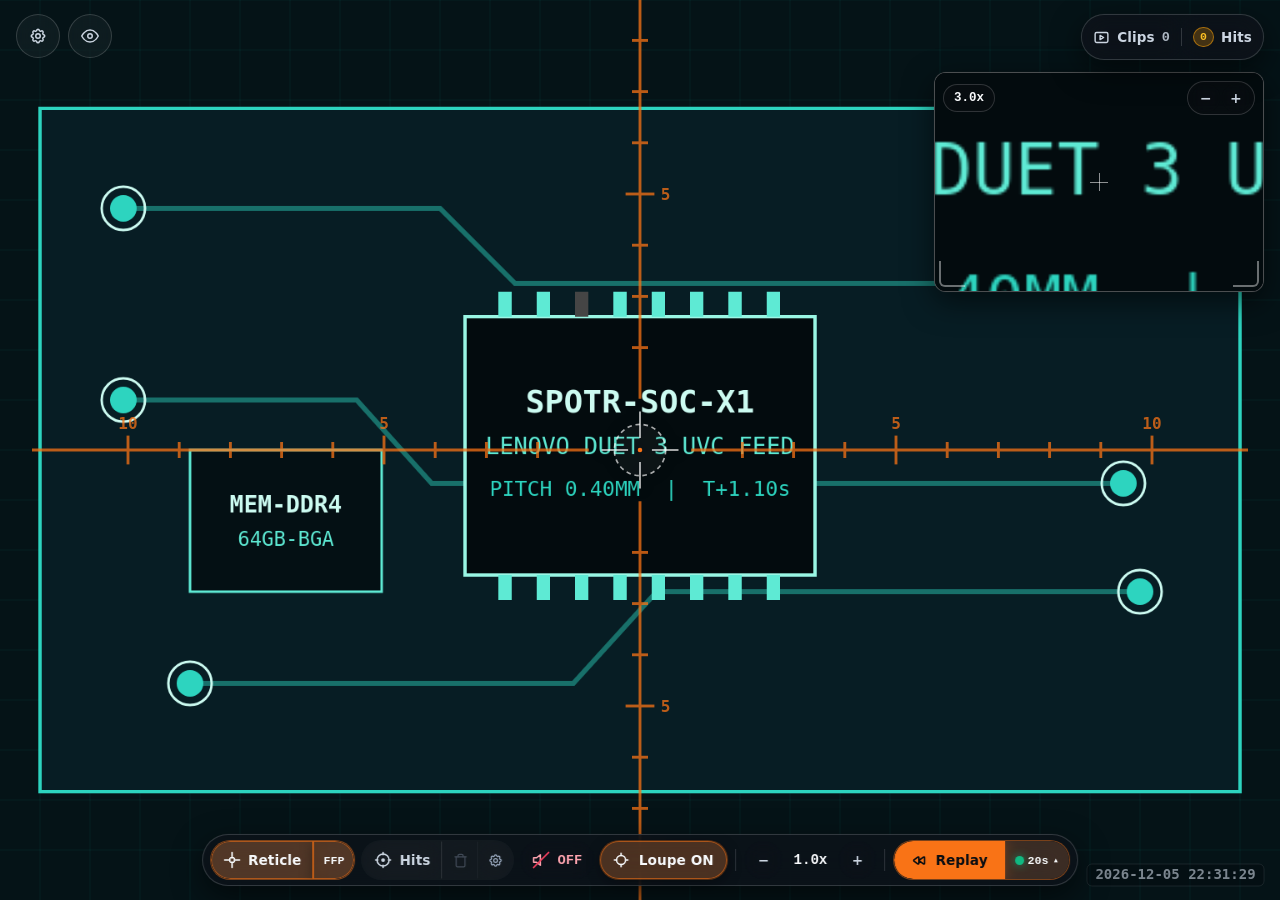
==== commit 9c0a452c: "fix(ui,docs): restore v0.61.0 GUI while retaining all v0.62 backend fixes & optimizations (v0.62.1 /" ====
--- a/core/index.html
+++ b/core/index.html
@@ -104,57 +104,26 @@
         <span id="reticleFfpText">RETICLE SUBTENSION: 100% (FFP SYNC)</span>
       </div>
 
-      <!-- TOP-LEFT: Setup, Clean View, Rain/Carry Lock & 1-Tap Snapshot -->
+      <!-- TOP-LEFT: Icon-Only Setup & Clean View Pills (Both stay visible in Clean View) -->
       <nav class="floating-strip strip-top-left">
         <button id="btnToggleOptions" class="radar-btn radar-btn-pill btn-icon-only" title="Setup (Camera, Voice, Display, Reticle, Calibration, Controllers)" aria-label="Setup">
-          <svg width="20" height="20" fill="none" stroke="currentColor" stroke-width="2" viewBox="0 0 24 24">
+          <svg width="18" height="18" fill="none" stroke="currentColor" stroke-width="2" viewBox="0 0 24 24">
             <path stroke-linecap="round" stroke-linejoin="round" d="M10.325 4.317c.426-1.756 2.924-1.756 3.35 0a1.724 1.724 0 002.573 1.066c1.543-.94 3.31.826 2.37 2.37a1.724 1.724 0 001.065 2.572c1.756.426 1.756 2.924 0 3.35a1.724 1.724 0 00-1.066 2.573c.94 1.543-.826 3.31-2.37 2.37a1.724 1.724 0 00-2.572 1.065c-.426 1.756-2.924 1.756-3.35 0a1.724 1.724 0 00-2.573-1.066c-1.543.94-3.31-.826-2.37-2.37a1.724 1.724 0 00-1.065-2.572c-1.756-.426-1.756-2.924 0-3.35a1.724 1.724 0 001.066-2.573c-.94-1.543.826-3.31 2.37-2.37.996.608 2.296.07 2.572-1.065z"/>
             <circle cx="12" cy="12" r="3"/>
           </svg>
         </button>
 
         <button id="btnDeclutterUi" class="radar-btn radar-btn-pill btn-icon-only" title="Clean View (Hide Controls &amp; Reticle)" aria-label="Toggle Clean View">
-          <svg id="iconEyeOpen" width="20" height="20" fill="none" stroke="currentColor" stroke-width="2" viewBox="0 0 24 24">
+          <svg id="iconEyeOpen" width="18" height="18" fill="none" stroke="currentColor" stroke-width="2" viewBox="0 0 24 24">
             <path stroke-linecap="round" stroke-linejoin="round" d="M1 12s4-8 11-8 11 8 11 8-4 8-11 8-11-8-11-8z"/>
             <circle cx="12" cy="12" r="3"/>
           </svg>
-          <svg id="iconEyeSlash" class="hidden" width="20" height="20" fill="none" stroke="currentColor" stroke-width="2" viewBox="0 0 24 24">
+          <svg id="iconEyeSlash" class="hidden" width="18" height="18" fill="none" stroke="currentColor" stroke-width="2" viewBox="0 0 24 24">
             <path stroke-linecap="round" stroke-linejoin="round" d="M17.94 17.94A10.07 10.07 0 0112 20c-7 0-11-8-11-8a18.45 18.45 0 015.06-5.94M9.9 4.24A9.12 9.12 0 0112 4c7 0 11 8 11 8a18.5 18.5 0 01-2.16 3.19m-6.72-1.07a3 3 0 11-4.24-4.24"/>
             <line x1="2" y1="2" x2="22" y2="22" stroke-linecap="round"/>
           </svg>
         </button>
-
-        <button id="btnToggleTouchLock" class="radar-btn radar-btn-pill btn-icon-only hide-in-clean" title="Touch Lock (Rain / Carry Safe)" aria-label="Lock Touchscreen">
-          <svg width="18" height="18" fill="none" stroke="currentColor" stroke-width="2" viewBox="0 0 24 24">
-            <rect x="5" y="11" width="14" height="10" rx="2"/>
-            <path stroke-linecap="round" d="M8 11V7a4 4 0 018 0v4"/>
-          </svg>
-        </button>
-
-        <button id="btnLiveSnapshot" class="radar-btn radar-btn-pill btn-icon-only hide-in-clean" title="Capture Annotated Live PNG Snapshot (Key: N)" aria-label="Take Live Snapshot">
-          <svg width="18" height="18" fill="none" stroke="currentColor" stroke-width="2" viewBox="0 0 24 24">
-            <path stroke-linecap="round" stroke-linejoin="round" d="M23 19a2 2 0 01-2 2H3a2 2 0 01-2-2V8a2 2 0 012-2h4l2-3h6l2 3h4a2 2 0 012 2z"/>
-            <circle cx="12" cy="13" r="4"/>
-          </svg>
-        </button>
       </nav>
-
-      <!-- TOP-CENTER: Live Source Status Pill -->
-      <div id="liveSourceStatusPill" class="live-source-pill hide-in-clean" aria-live="polite">
-        <span id="liveSourceDot" class="live-source-dot status-connecting"></span>
-        <span id="liveSourceLabel">CONNECTING...</span>
-      </div>
-
-      <!-- RAIN / CARRY TOUCH LOCK OVERLAY -->
-      <div id="touchLockOverlay" class="touch-lock-overlay hidden" role="dialog" aria-label="Touchscreen Locked">
-        <div class="touch-lock-card">
-          <div>
-            <div class="touch-lock-title">SCREEN LOCKED</div>
-            <div class="touch-lock-sub">Accidental rain &amp; glove touches ignored</div>
-          </div>
-          <button type="button" id="btnUnlockTouchScreen" class="radar-btn radar-btn-primary">Unlock</button>
-        </div>
-      </div>
 
       <!-- TOP-RIGHT: Saved Clips & Spatial Hits -->
       <nav class="floating-strip strip-top-right">
@@ -241,7 +210,7 @@
       <!-- BOTTOM CONTROL STRIP -->
       <footer class="strip-bottom">
         <!-- Bottom-Left: Quick-Tool Chip -->
-        <div class="quick-tool-wrap">
+        <div style="display:flex; align-items:center; gap:8px; flex-wrap:wrap;">
           <div id="quickToolPill" class="quick-tool-pill hidden" title="Quick Tool (Tap to toggle)">
             <span id="quickToolBadge" class="quick-tool-badge">HEATMAP</span>
             <span id="quickToolStatus" class="quick-tool-status status-off">OFF</span>
@@ -264,17 +233,23 @@
             </div>
 
             <div class="heatmap-dock-group">
-              <button id="btnToggleHeatmap" class="radar-btn" title="Toggle Hit Detection ON/OFF (Long-press or Right-click to Calibrate)">
-                <svg width="20" height="20" fill="none" stroke="currentColor" stroke-width="2" viewBox="0 0 24 24">
+              <button id="btnToggleHeatmap" class="radar-btn" title="Toggle Hit Detection &amp; Markers ON/OFF (Long-press to Calibrate)">
+                <svg width="18" height="18" fill="none" stroke="currentColor" stroke-width="2" viewBox="0 0 24 24">
                   <circle cx="12" cy="12" r="8"/><circle cx="12" cy="12" r="2.5" fill="currentColor" stroke="none"/>
                   <path stroke-linecap="round" d="M12 2v3M12 19v3M2 12h3M19 12h3"/>
                 </svg>
                 <span class="dock-btn-lbl">Hits</span>
               </button>
-              <button id="btnLiveClearHits" class="radar-btn dock-btn-dimmed" title="Clear Hits &amp; Re-Zero Background (2-tap confirm when hits logged)" aria-label="Clear Hits and Re-Zero">
-                <svg width="17" height="17" viewBox="0 0 24 24" fill="none" stroke="currentColor" stroke-width="2" stroke-linecap="round" stroke-linejoin="round">
+              <button id="btnLiveClearHits" class="radar-btn dock-btn-dimmed" title="Clear Hits &amp; Re-Zero Background" aria-label="Clear Hits">
+                <svg width="15" height="15" viewBox="0 0 24 24" fill="none" stroke="currentColor" stroke-width="2" stroke-linecap="round" stroke-linejoin="round">
                   <polyline points="3 6 5 6 21 6"></polyline>
                   <path d="M19 6v14a2 2 0 0 1-2 2H7a2 2 0 0 1-2-2V6m3 0V4a2 2 0 0 1 2-2h4a2 2 0 0 1 2 2v2"></path>
+                </svg>
+              </button>
+              <button id="btnOpenCalibration" type="button" class="radar-btn heatmap-tune-caret" title="Open Hit Detection Calibration (Heatmap Debug View)" aria-label="Calibrate Hit Detection">
+                <svg width="15" height="15" fill="none" stroke="currentColor" stroke-width="2" viewBox="0 0 24 24">
+                  <path stroke-linecap="round" stroke-linejoin="round" d="M10.325 4.317c.426-1.756 2.924-1.756 3.35 0a1.724 1.724 0 002.573 1.066c1.543-.94 3.31.826 2.37 2.37a1.724 1.724 0 001.065 2.572c1.756.426 1.756 2.924 0 3.35a1.724 1.724 0 00-1.066 2.573c.94 1.543-.826 3.31-2.37 2.37a1.724 1.724 0 00-2.572 1.065c-.426 1.756-2.924 1.756-3.35 0a1.724 1.724 0 00-2.573-1.066c-1.543.94-3.31-.826-2.37-2.37a1.724 1.724 0 00-1.065-2.572c-1.756-.426-1.756-2.924 0-3.35a1.724 1.724 0 001.066-2.573c-.94-1.543.826-3.31 2.37-2.37.996.608 2.296.07 2.572-1.065z"/>
+                  <circle cx="12" cy="12" r="3"/>
                 </svg>
               </button>
             </div>
@@ -420,17 +395,16 @@
 
         <div id="hitsTopRightPill" class="gallery-info-pill hidden">
           <button id="btnToggleHitsReticle" class="radar-btn radar-btn-sm radar-btn-active" title="Show / Hide Reticle (Synced Across Screens)">Reticle: ON</button>
-          <button id="btnToggleHitsVisible" class="radar-btn radar-btn-sm radar-btn-active" title="Show / Hide Recorded Hit Pins on Map (Independent of Live Detector)">Pins: ON</button>
-          <button id="btnOpenCalibration" type="button" class="radar-btn radar-btn-sm" title="Open Hit Detection Calibration (Heatmap Debug View)">⚙ Calib</button>
+          <button id="btnToggleHitsVisible" class="radar-btn radar-btn-sm" title="Toggle Hit Detection &amp; Markers ON/OFF (Synced with Live)">Hits: OFF</button>
           <button id="btnToggleHitsTimestamps" type="button" class="radar-btn radar-btn-sm btn-icon-only" title="Timestamp on Hits: OFF (Synced with Calibration)" aria-label="Toggle Hit Timestamps" aria-pressed="false">
-            <svg width="16" height="16" viewBox="0 0 24 24" fill="none" stroke="currentColor" stroke-width="2" stroke-linecap="round" stroke-linejoin="round">
+            <svg width="15" height="15" viewBox="0 0 24 24" fill="none" stroke="currentColor" stroke-width="2" stroke-linecap="round" stroke-linejoin="round">
               <circle cx="12" cy="12" r="9"/>
               <polyline points="12 7 12 12 15.5 14"/>
             </svg>
           </button>
-          <button id="btnHitsRezero" class="radar-btn radar-btn-sm" title="Re-Zero Background &amp; Clear Logged Hits (2-tap confirm)">Re-Zero</button>
-          <button id="btnHitsClear" class="radar-btn radar-btn-sm btn-icon-only radar-btn-danger" title="Clear All Logged Hits (2-tap confirm)" aria-label="Clear All Logged Hits">
-            <svg width="16" height="16" viewBox="0 0 24 24" fill="none" stroke="currentColor" stroke-width="2" stroke-linecap="round" stroke-linejoin="round">
+          <button id="btnHitsRezero" class="radar-btn radar-btn-sm" title="Re-Zero Background &amp; Clear Logged Hits">Re-Zero</button>
+          <button id="btnHitsClear" class="radar-btn radar-btn-sm btn-icon-only radar-btn-danger" title="Clear All Logged Hits" aria-label="Clear All Logged Hits">
+            <svg width="15" height="15" viewBox="0 0 24 24" fill="none" stroke="currentColor" stroke-width="2" stroke-linecap="round" stroke-linejoin="round">
               <polyline points="3 6 5 6 21 6"></polyline>
               <path d="M19 6v14a2 2 0 0 1-2 2H7a2 2 0 0 1-2-2V6m3 0V4a2 2 0 0 1 2-2h4a2 2 0 0 1 2 2v2"></path>
             </svg>
@@ -487,7 +461,6 @@
           </div>
 
           <div class="hits-actions-group">
-            <button id="btnHitAimLoupe" class="radar-btn radar-btn-sm radar-btn-primary" title="Aim Live Digital Loupe onto Selected Hit">⌖ Aim Loupe</button>
             <button id="btnHitSnapshot" class="radar-btn radar-btn-sm" title="Save Annotated Detections PNG Snapshot">📷</button>
           </div>
         </div>
@@ -513,7 +486,7 @@
         </nav>
 
         <div class="setup-header-actions">
-          <span class="setup-version-badge">v0.62.0</span>
+          <span class="setup-version-badge">v0.62.1</span>
         </div>
       </header>
 
@@ -559,7 +532,7 @@
                   <button type="button" class="radar-btn radar-btn-sm btn-bresser-channel" data-channel="ch1" data-label="Bresser (540p Sub)">540p Fast (ch1)</button>
                 </div>
 
-                <details class="setup-disclosure">
+                <details class="setup-disclosure" open>
                   <summary>Advanced network &amp; iOS gateway</summary>
                   <div class="setup-disclosure-body">
                     <div style="display:flex; flex-direction:column; gap:4px;">
@@ -635,7 +608,7 @@
 
             <button id="btnTestVoiceSettings" class="radar-btn radar-btn-sm" style="width:100%;">AUDITION: "Detection! 3 clicks right, 2 clicks up"</button>
 
-            <details class="setup-disclosure">
+            <details class="setup-disclosure" open>
               <summary>Customize voice tone &amp; keywords</summary>
               <div class="setup-disclosure-body">
                 <div class="slider-group">
@@ -735,14 +708,6 @@
                 <span id="valUiOpacity" class="slider-val">100%</span>
               </div>
               <input id="sliderUiOpacity" type="range" min="15" max="100" step="5" value="100" class="radar-slider" />
-            </div>
-
-            <div class="heatmap-pop-toggle-row">
-              <div class="heatmap-pop-toggle-text">
-                <span class="heatmap-pop-toggle-title">Stream Telemetry HUD</span>
-                <span class="heatmap-pop-toggle-sub">Show live FPS, resolution &amp; RAM overlay on Live view</span>
-              </div>
-              <button type="button" id="btnToggleHud" class="radar-btn radar-btn-sm">OFF</button>
             </div>
           </div>
 
@@ -808,7 +773,7 @@
         <div class="setup-header-actions">
           <button id="btnReticleToSettings" class="radar-btn radar-btn-sm hidden" aria-hidden="true">Settings</button>
           <button id="btnResetReticle" class="radar-btn radar-btn-sm" title="Reset Reticle Preset">↺ Reset</button>
-          <span class="setup-version-badge">v0.62.0</span>
+          <span class="setup-version-badge">v0.62.1</span>
         </div>
       </header>
 
@@ -1009,7 +974,7 @@
 
         <div class="setup-header-actions">
           <button id="btnControllerBackToSettings" class="radar-btn radar-btn-sm hidden" aria-hidden="true">Settings</button>
-          <span class="setup-version-badge">v0.62.0</span>
+          <span class="setup-version-badge">v0.62.1</span>
         </div>
       </header>
 
@@ -1115,7 +1080,7 @@
                   </div>
                 </div>
 
-                <details class="setup-disclosure">
+                <details class="setup-disclosure" open>
                   <summary>Stick &amp; touchpad tuning</summary>
                   <div class="setup-disclosure-body">
                     <div class="slider-group">
@@ -1182,11 +1147,7 @@
               <div class="settings-card">
                 <div class="settings-card-header">
                   <span class="settings-label">Bluetooth Ring &amp; Remote</span>
-                  <button type="button" id="btnToggleRingEnabled" class="radar-btn radar-btn-sm">BT Ring: OFF (Isolated)</button>
-                </div>
-
-                <div id="ringIsolationNotice" class="ring-isolation-notice">
-                  Bluetooth Ring is ISOLATED (OFF) so 8BitDo Micro and keyboard shortcuts are never hijacked. Enable above when pairing a Ring.
+                  <button type="button" id="btnToggleRingEnabled" class="radar-btn radar-btn-sm" title="Keep OFF (Isolated) when using 8BitDo Micro or keyboard shortcuts">BT Ring: OFF</button>
                 </div>
 
                 <div class="remote-device-box" id="remoteSvgContainer">
@@ -1460,7 +1421,7 @@
 
         <div class="setup-header-actions">
           <button type="button" id="btnCalibRezero" class="radar-btn radar-btn-sm" title="Re-Zero Background Reference">↺ Re-Zero</button>
-          <span class="setup-version-badge">v0.62.0</span>
+          <span class="setup-version-badge">v0.62.1</span>
         </div>
       </header>
 
@@ -1485,17 +1446,11 @@
 
         <!-- Right: Streamlined "Less is More" Calibration Inspector -->
         <aside class="reticle-sidebar-drawer">
-          <!-- 1. Sensitivity + 1-Tap Auto-Tune + 3 Environment Presets + Live Noise-Floor Visualization -->
+          <!-- 1. Sensitivity + 1-Tap Auto-Tune + Live Noise-Floor Visualization -->
           <div class="settings-card">
             <div class="settings-card-header">
               <span class="settings-label">Sensitivity</span>
-              <button type="button" id="btnCalibAutoTune" class="radar-btn radar-btn-sm radar-btn-primary calib-autotune-btn" title="Sample ambient scene noise for 1.3s and set Sensitivity automatically">✦ Auto-Tune</button>
-            </div>
-
-            <div class="calib-preset-row" role="group" aria-label="Environment Presets">
-              <button type="button" class="radar-btn radar-btn-sm calib-env-preset" data-preset="indoor">Indoor</button>
-              <button type="button" class="radar-btn radar-btn-sm calib-env-preset" data-preset="calm">Calm Range</button>
-              <button type="button" class="radar-btn radar-btn-sm calib-env-preset" data-preset="windy">Wind / Mirage</button>
+              <button type="button" id="btnCalibAutoTune" class="radar-btn radar-btn-sm calib-autotune-btn" title="Sample ambient scene noise for 1.3s and set Sensitivity automatically">✦ Auto-Tune</button>
             </div>
 
             <div class="slider-group">
@@ -1568,9 +1523,9 @@
             </div>
           </div>
 
-          <!-- 5. Advanced (Collapsed by default for "Less is More" field calibration) -->
+          <!-- 5. Advanced (Expanded by default) -->
           <div class="settings-card">
-            <details class="setup-disclosure" style="border-top:none; padding-top:0; margin-top:0;">
+            <details class="setup-disclosure" open style="border-top:none; padding-top:0; margin-top:0;">
               <summary>Advanced (Shake Gate, Trail &amp; Auto-Save)</summary>
               <div class="setup-disclosure-body">
                 <div class="slider-group">
--- a/core/css/variables.css
+++ b/core/css/variables.css
@@ -1,12 +1,12 @@
 :root {
-  /* High-Contrast Matte Tactical Palette (Zero GPU Blur + Crisp Sunlight Contrast) */
+  /* Calm Tactical Glass Palette (Neutral Dark Surfaces + Theme Accent) */
   --radar-bg-deep: #06090d;
   --radar-bg: #090e14;
-  --radar-panel: rgba(13, 19, 26, 0.94);
-  --radar-header: rgba(18, 26, 35, 0.96);
-  --radar-surface: rgba(20, 29, 39, 0.90);
-  --radar-surface-hover: rgba(34, 47, 61, 0.96);
-  --radar-border: rgba(255, 255, 255, 0.16);
+  --radar-panel: rgba(13, 19, 26, 0.82);
+  --radar-header: rgba(18, 26, 35, 0.92);
+  --radar-surface: rgba(20, 29, 39, 0.78);
+  --radar-surface-hover: rgba(34, 47, 61, 0.92);
+  --radar-border: rgba(255, 255, 255, 0.13);
   --radar-border-strong: #f97316;
   --radar-text: #f8fafc;
   --radar-text-secondary: #cbd5e1;
@@ -15,11 +15,11 @@
   --radar-accent-contrast: #090d12;
   --radar-danger: #f43f5e;
 
-  /* Typography & Gloved Touch Sizing (12-inch Tablet, Phone & Desktop) */
+  /* Typography & Touch Sizing (12-inch Tablet & Desktop) */
   --font-sans: system-ui, -apple-system, BlinkMacSystemFont, "Segoe UI", Roboto, sans-serif;
   --font-mono: ui-monospace, SFMono-Regular, Menlo, Monaco, Consolas, "Liberation Mono", monospace;
 
-  --touch-target: 48px;
+  --touch-target: 44px;
   --ui-opacity: 1;
   --radius-sm: 8px;
   --radius-md: 12px;
--- a/core/css/layout.css
+++ b/core/css/layout.css
@@ -31,43 +31,20 @@
 }
 
 .strip-top-left {
-  top: calc(14px + env(safe-area-inset-top, 0px));
-  left: calc(16px + env(safe-area-inset-left, 0px));
+  top: 14px;
+  left: 16px;
 }
 
 .strip-top-right {
-  top: calc(14px + env(safe-area-inset-top, 0px));
-  right: calc(16px + env(safe-area-inset-right, 0px));
-}
-
-@media (max-width: 540px) {
-  .strip-top-left {
-    left: calc(8px + env(safe-area-inset-left, 0px));
-    gap: 4px;
-  }
-  .strip-top-right {
-    right: calc(8px + env(safe-area-inset-right, 0px));
-    gap: 4px;
-  }
-  .strip-top-left .radar-btn.btn-icon-only {
-    min-width: 38px;
-    width: 38px;
-    height: 38px;
-  }
-  .archive-pill-group {
-    height: 38px;
-  }
-  .archive-pill-btn {
-    padding: 0 8px;
-    font-size: 11.5px;
-  }
+  top: 14px;
+  right: 16px;
 }
 
 .strip-bottom {
   position: absolute;
-  bottom: calc(14px + env(safe-area-inset-bottom, 0px));
-  left: calc(16px + env(safe-area-inset-left, 0px));
-  right: calc(16px + env(safe-area-inset-right, 0px));
+  bottom: 14px;
+  left: 16px;
+  right: 16px;
   display: flex;
   align-items: center;
   justify-content: space-between;
@@ -82,51 +59,26 @@
   pointer-events: auto;
 }
 
-.quick-tool-wrap {
-  display: flex;
-  align-items: center;
-  gap: 8px;
-  flex-wrap: wrap;
-}
-
 .live-bottom-center {
   position: absolute;
   left: 50%;
   transform: translateX(-50%);
   bottom: 0;
   z-index: 36;
-  max-width: calc(100vw - 24px);
+  max-width: calc(100vw - 32px);
 }
 
 @media (max-width: 1120px) {
-  .strip-bottom {
-    left: calc(8px + env(safe-area-inset-left, 0px));
-    right: calc(8px + env(safe-area-inset-right, 0px));
-    justify-content: center;
-    gap: 0;
-  }
-  .quick-tool-wrap {
-    position: absolute;
-    left: 0;
-    bottom: 64px;
-    pointer-events: none;
-  }
-  .quick-tool-wrap > * {
-    pointer-events: auto;
-  }
   .live-bottom-center {
     position: static;
     transform: none;
-    margin: 0 auto;
-    max-width: 100%;
-    min-width: 0;
+    margin-left: auto;
   }
 }
 
 /* Declutter / Clean View Mode (Keeps top-left Setup Gear & Eye-Slash toggle visible; hides reticle + rest of UI) */
 #screenLive.ui-decluttered .strip-top-right,
 #screenLive.ui-decluttered .strip-bottom,
-#screenLive.ui-decluttered .hide-in-clean,
 #screenLive.ui-decluttered #hudOverlay,
 #screenLive.ui-decluttered #pipZoomWindow,
 #screenLive.ui-decluttered #zoomTargetCrosshair,
@@ -352,8 +304,9 @@
   gap: 8px;
   padding: 5px 11px;
   border-radius: 999px;
-  background: rgba(8, 12, 17, 0.92);
-  border: 1px solid rgba(255, 255, 255, 0.16);
+  background: rgba(6, 9, 13, 0.82);
+  border: 1px solid rgba(255, 255, 255, 0.14);
+  backdrop-filter: blur(10px);
 }
 
 .calib-debug-label {
@@ -463,7 +416,9 @@
   align-items: center;
   gap: 4px;
   padding: 4px;
-  background: rgba(10, 14, 19, 0.92);
+  background: rgba(10, 14, 19, 0.76);
+  backdrop-filter: blur(12px);
+  -webkit-backdrop-filter: blur(12px);
   border: 1px solid rgba(255, 255, 255, 0.16);
   border-radius: var(--radius-pill);
   box-shadow: var(--shadow-panel);
@@ -499,7 +454,8 @@
   height: 36px;
   padding: 0 12px;
   border-radius: var(--radius-pill);
-  background: rgba(10, 14, 19, 0.92);
+  background: rgba(10, 14, 19, 0.76);
+  backdrop-filter: blur(12px);
   border: 1px solid rgba(255, 255, 255, 0.16);
   color: #e2e8f0;
   font-size: 12.5px;
@@ -525,7 +481,8 @@
   bottom: 14px;
   left: 50%;
   transform: translateX(-50%);
-  background: rgba(10, 14, 19, 0.9);
+  background: rgba(10, 14, 19, 0.72);
+  backdrop-filter: blur(10px);
   border: 1px solid rgba(255, 255, 255, 0.14);
   border-radius: var(--radius-pill);
   padding: 5px 14px;
@@ -627,8 +584,9 @@
   display: flex;
   align-items: center;
   gap: 8px;
-  height: 44px;
+  height: 38px;
   background: var(--radar-panel);
+  backdrop-filter: blur(12px);
   border: 1px solid var(--radar-border);
   border-radius: var(--radius-pill);
   padding: 0 12px;
@@ -704,11 +662,11 @@
   }
   .reticle-stage-area,
   .calib-stage-area {
-    min-height: 180px;
+    min-height: 260px;
   }
   .reticle-sidebar-drawer {
     width: 100%;
-    max-height: 52%;
+    max-height: 48%;
     border-left: none;
     border-top: 1px solid var(--radar-border);
   }
@@ -819,17 +777,18 @@
 /* Telemetry HUD Overlay */
 #hudOverlay {
   position: absolute;
-  left: 16px;
-  bottom: 84px;
-  width: 248px;
+  right: 16px;
+  bottom: 72px;
+  width: 260px;
   padding: 12px 14px;
   background: var(--radar-panel);
+  backdrop-filter: blur(12px);
   border: 1px solid var(--radar-border);
   border-radius: var(--radius-md);
   box-shadow: var(--shadow-panel);
   font-family: var(--font-mono);
   font-size: 12.5px;
-  z-index: 26;
+  z-index: 25;
   pointer-events: none;
   opacity: var(--ui-opacity, 1);
 }
@@ -1050,7 +1009,8 @@
 .cm-modal-backdrop {
   position: fixed;
   inset: 0;
-  background: rgba(0, 0, 0, 0.78);
+  background: rgba(0, 0, 0, 0.72);
+  backdrop-filter: blur(6px);
   display: flex;
   align-items: center;
   justify-content: center;
--- a/core/css/viewport.css
+++ b/core/css/viewport.css
@@ -96,28 +96,17 @@
 #pipZoomWindow {
   position: absolute;
   right: 16px;
-  top: 76px;
-  width: min(330px, 44vw);
-  height: min(220px, 32vh);
+  top: 72px;
+  width: 330px;
+  height: 220px;
   min-width: 210px;
   min-height: 145px;
   background: #06090d;
-  border: 1.5px solid rgba(255, 255, 255, 0.28);
+  border: 1.5px solid color-mix(in srgb, rgba(255, 255, 255, 0.28) calc(var(--ui-opacity, 1) * 100%), transparent);
   border-radius: var(--radius-md);
   box-shadow: var(--shadow-panel);
   overflow: hidden;
   z-index: 25;
-}
-
-@media (max-width: 720px) {
-  #pipZoomWindow {
-    top: 104px;
-    right: 8px;
-    width: min(240px, 48vw);
-    height: min(160px, 26vh);
-    min-width: 170px;
-    min-height: 120px;
-  }
 }
 
 #pipHeader {
@@ -142,12 +131,13 @@
   pointer-events: auto;
   cursor: pointer;
   font-family: var(--font-mono);
-  font-size: 13px;
+  font-size: 12.5px;
   font-weight: 700;
   color: var(--radar-text);
-  background: rgba(10, 14, 19, 0.9);
-  border: 1px solid rgba(255, 255, 255, 0.2);
-  padding: 6px 11px;
+  background: rgba(10, 14, 19, 0.72);
+  backdrop-filter: blur(10px);
+  border: 1px solid rgba(255, 255, 255, 0.16);
+  padding: 4px 10px;
   border-radius: var(--radius-pill);
 }
 
@@ -156,20 +146,21 @@
   display: inline-flex;
   align-items: center;
   gap: 2px;
-  background: rgba(10, 14, 19, 0.9);
-  border: 1px solid rgba(255, 255, 255, 0.2);
+  background: rgba(10, 14, 19, 0.72);
+  backdrop-filter: blur(10px);
+  border: 1px solid rgba(255, 255, 255, 0.16);
   padding: 2px 4px;
   border-radius: var(--radius-pill);
 }
 
 .pip-controls .radar-btn-sm {
-  height: 38px;
-  min-width: 38px;
-  padding: 0 8px;
+  height: 28px;
+  min-width: 28px;
+  padding: 0 6px;
   border-radius: var(--radius-pill);
   border-color: transparent;
   background: transparent;
-  font-size: 16px;
+  font-size: 14px;
 }
 
 .pip-controls .radar-btn-sm:hover {
@@ -217,15 +208,15 @@
   background: rgba(255, 255, 255, 0.55);
 }
 
-/* Gloved Corner Resize Handles (38px touch area) */
+/* Subtle Corner Resize Handles */
 .pip-resize-handle {
   position: absolute;
   bottom: 4px;
-  width: 38px;
-  height: 38px;
+  width: 26px;
+  height: 26px;
   z-index: 10;
   touch-action: none;
-  opacity: calc(var(--ui-opacity, 1) * 0.85);
+  opacity: calc(var(--ui-opacity, 1) * 0.75);
   transition: opacity 0.15s ease;
 }
 
@@ -294,11 +285,11 @@
 
 .live-ignore-handle {
   position: absolute;
-  width: 18px;
-  height: 18px;
-  border-radius: 4px;
+  width: 12px;
+  height: 12px;
+  border-radius: 3px;
   background: #fbbf24;
-  border: 2px solid #0b0f17;
+  border: 1.5px solid #0b0f17;
   box-shadow: 0 1px 4px rgba(0, 0, 0, 0.7);
   pointer-events: auto;
   touch-action: none;
@@ -307,30 +298,30 @@
 .live-ignore-handle::after {
   content: '';
   position: absolute;
-  inset: -12px;
+  inset: -7px;
 }
 
 .live-ignore-handle.handle-nw {
-  top: -9px;
-  left: -9px;
+  top: -6px;
+  left: -6px;
   cursor: nwse-resize;
 }
 
 .live-ignore-handle.handle-ne {
-  top: -9px;
-  right: -9px;
+  top: -6px;
+  right: -6px;
   cursor: nesw-resize;
 }
 
 .live-ignore-handle.handle-sw {
-  bottom: -9px;
-  left: -9px;
+  bottom: -6px;
+  left: -6px;
   cursor: nesw-resize;
 }
 
 .live-ignore-handle.handle-se {
-  bottom: -9px;
-  right: -9px;
+  bottom: -6px;
+  right: -6px;
   cursor: nwse-resize;
 }
 
@@ -340,18 +331,18 @@
 
 .live-ignore-box-remove {
   position: absolute;
-  top: 4px;
+  top: 3px;
   left: 50%;
   transform: translateX(-50%);
-  width: 32px;
-  height: 32px;
+  width: 22px;
+  height: 22px;
   border-radius: 50%;
-  border: 1.5px solid rgba(255, 255, 255, 0.32);
-  background: rgba(11, 15, 23, 0.94);
+  border: 1px solid rgba(255, 255, 255, 0.25);
+  background: rgba(11, 15, 23, 0.92);
   color: #fda4af;
-  font-size: 16px;
-  font-weight: 800;
-  line-height: 29px;
+  font-size: 13px;
+  font-weight: 700;
+  line-height: 20px;
   text-align: center;
   cursor: pointer;
   padding: 0;
--- a/core/css/controls.css
+++ b/core/css/controls.css
@@ -1,4 +1,4 @@
-/* Matte High-Contrast Tactical Buttons & Gloved Touch Controls (Zero GPU blur overhead) */
+/* Minimalist Glass Buttons & Touch Controls */
 .radar-btn {
   height: var(--touch-target);
   min-width: var(--touch-target);
@@ -16,6 +16,8 @@
   justify-content: center;
   gap: 7px;
   cursor: pointer;
+  backdrop-filter: blur(12px);
+  -webkit-backdrop-filter: blur(12px);
   transition: background-color 0.14s ease, border-color 0.14s ease, color 0.14s ease, box-shadow 0.14s ease, transform 0.08s ease;
 }
 
@@ -34,20 +36,20 @@
   pointer-events: none;
 }
 
-/* Toggle Active State: High-contrast matte tint + accent border (with fallback for older WebViews) */
+/* Toggle Active State: Calm tinted glass + accent border (doesn't scream like a primary CTA) */
 .radar-btn-active {
-  background-color: rgba(249, 115, 22, 0.22) !important;
-  background-color: color-mix(in srgb, var(--radar-accent) 22%, rgba(15, 22, 30, 0.94)) !important;
+  background-color: rgba(249, 115, 22, 0.18) !important;
+  background-color: color-mix(in srgb, var(--radar-accent) 18%, rgba(15, 22, 30, 0.88)) !important;
   color: var(--radar-text) !important;
   border-color: var(--radar-border-strong) !important;
-  box-shadow: 0 0 0 1px rgba(249, 115, 22, 0.35), 0 4px 14px rgba(0, 0, 0, 0.4);
+  box-shadow: 0 0 0 1px color-mix(in srgb, var(--radar-accent) 30%, transparent), 0 4px 14px rgba(0, 0, 0, 0.35);
 }
 
 /* Primary CTA State: Solid accent fill reserved strictly for key actions (Replay, Connect, Save) */
 .radar-btn-primary {
   background-color: var(--radar-accent) !important;
   color: var(--radar-accent-contrast) !important;
-  border-color: var(--radar-border-strong) !important;
+  border-color: transparent !important;
   font-weight: 700;
   box-shadow: var(--shadow-glow);
 }
@@ -68,15 +70,15 @@
 }
 
 .radar-btn-sm {
-  height: 42px;
-  min-width: 42px;
-  padding: 0 12px;
+  height: 36px;
+  min-width: 36px;
+  padding: 0 11px;
   font-size: 13px;
 }
 
 .radar-btn-sm.btn-icon-only {
-  width: 42px;
-  min-width: 42px;
+  width: 36px;
+  min-width: 36px;
   padding: 0;
 }
 
@@ -162,9 +164,11 @@
   gap: 6px;
   background: var(--radar-panel);
   border: 1px solid var(--radar-border);
-  padding: 4px;
+  padding: 5px;
   border-radius: var(--radius-md);
   box-shadow: var(--shadow-panel);
+  backdrop-filter: blur(12px);
+  -webkit-backdrop-filter: blur(12px);
 }
 
 .control-pod-top {
@@ -173,8 +177,8 @@
 }
 
 .control-pod-top .radar-btn {
-  height: 40px;
-  min-width: 40px;
+  height: 36px;
+  min-width: 36px;
 }
 
 .zoom-readout {
@@ -202,37 +206,31 @@
   background: rgba(255, 255, 255, 0.08);
 }
 
-/* Streamlined Gloved Bottom Live Dock (Fewer, Larger 48px Buttons + Scroll Safe on Phones) */
+/* Unified Bottom Live Dock */
 .live-bottom-dock {
   display: flex;
   align-items: center;
-  gap: 7px;
-  padding: 6px 8px;
+  gap: 6px;
+  padding: 5px 7px;
   background: var(--radar-panel);
-  border: 1.5px solid var(--radar-border);
+  border: 1px solid var(--radar-border);
   border-radius: var(--radius-pill);
   box-shadow: var(--shadow-panel);
+  backdrop-filter: blur(14px);
+  -webkit-backdrop-filter: blur(14px);
   pointer-events: auto;
   flex-wrap: nowrap;
-  max-width: calc(100vw - 24px);
-  overflow-x: auto;
-  scrollbar-width: none;
-  touch-action: pan-x;
-}
-
-.live-bottom-dock::-webkit-scrollbar {
-  display: none;
+  max-width: 100%;
 }
 
 .live-bottom-dock .radar-btn {
-  height: 48px;
-  min-width: 48px;
+  height: 38px;
+  min-width: 38px;
   flex-shrink: 0;
   border-radius: var(--radius-pill);
   border-color: transparent;
   background-color: transparent;
-  padding: 0 13px;
-  font-size: 14px;
+  padding: 0 11px;
   white-space: nowrap;
 }
 
@@ -243,20 +241,20 @@
 }
 
 .live-bottom-dock .radar-btn:hover {
-  background-color: rgba(255, 255, 255, 0.1);
+  background-color: rgba(255, 255, 255, 0.08);
   border-color: transparent;
 }
 
 .live-bottom-dock .radar-btn.radar-btn-active {
-  background-color: rgba(249, 115, 22, 0.24) !important;
-  background-color: color-mix(in srgb, var(--radar-accent) 24%, rgba(255, 255, 255, 0.06)) !important;
-  border-color: var(--radar-border-strong) !important;
+  background-color: rgba(249, 115, 22, 0.22) !important;
+  background-color: color-mix(in srgb, var(--radar-accent) 22%, rgba(255, 255, 255, 0.06)) !important;
+  border-color: color-mix(in srgb, var(--radar-accent) 55%, transparent) !important;
   color: var(--radar-text) !important;
 }
 
 .live-bottom-dock .radar-btn.radar-btn-primary {
-  padding: 0 18px;
-  height: 48px;
+  padding: 0 16px;
+  height: 38px;
 }
 
 .dock-divider {
@@ -389,8 +387,8 @@
   -webkit-appearance: none;
   appearance: none;
   width: 100%;
-  height: 10px;
-  background: rgba(255, 255, 255, 0.14);
+  height: 8px;
+  background: rgba(255, 255, 255, 0.12);
   border: none;
   border-radius: 999px;
   outline: none;
@@ -400,23 +398,23 @@
 input[type="range"].radar-slider::-webkit-slider-thumb {
   -webkit-appearance: none;
   appearance: none;
-  width: 26px;
-  height: 26px;
+  width: 20px;
+  height: 20px;
   border-radius: 50%;
   background: var(--radar-accent);
-  border: 2.5px solid #ffffff;
+  border: 2px solid #ffffff;
   cursor: pointer;
-  box-shadow: 0 2px 8px rgba(0, 0, 0, 0.55);
+  box-shadow: 0 2px 8px rgba(0, 0, 0, 0.5);
 }
 
 input[type="range"].radar-slider::-moz-range-thumb {
-  width: 26px;
-  height: 26px;
+  width: 20px;
+  height: 20px;
   border-radius: 50%;
   background: var(--radar-accent);
-  border: 2.5px solid #ffffff;
+  border: 2px solid #ffffff;
   cursor: pointer;
-  box-shadow: 0 2px 8px rgba(0, 0, 0, 0.55);
+  box-shadow: 0 2px 8px rgba(0, 0, 0, 0.5);
 }
 
 /* 2-Column Grid for Overlay Buttons */
@@ -484,10 +482,10 @@
   transition: transform 0.2s ease;
 }
 
-/* CCTV Scrubber Track (Gloved 46px height; slider sits above markers so drag is never blocked) */
+/* CCTV Scrubber Track (slider layered above markers so drag is never blocked) */
 .cctv-scrub-wrap {
   flex: 1 1 auto;
-  min-width: 160px;
+  min-width: 140px;
   display: flex;
   align-items: center;
   gap: 12px;
@@ -496,9 +494,9 @@
 .cctv-scrub-track {
   position: relative;
   flex: 1 1 auto;
-  min-width: 120px;
-  height: 46px;
-  background: rgba(6, 10, 14, 0.9);
+  min-width: 100px;
+  height: 34px;
+  background: rgba(6, 10, 14, 0.85);
   border: 1px solid var(--radar-border);
   border-radius: 8px;
   overflow: hidden;
@@ -581,28 +579,27 @@
 input[type="range"].cctv-slider-input::-webkit-slider-thumb {
   -webkit-appearance: none;
   appearance: none;
-  width: 16px;
-  height: 46px;
+  width: 10px;
+  height: 34px;
   background: var(--radar-accent);
   border: 2px solid #ffffff;
-  border-radius: 4px;
-  box-shadow: 0 0 8px rgba(0, 0, 0, 0.75);
+  border-radius: 3px;
+  box-shadow: 0 0 8px rgba(0, 0, 0, 0.7);
   cursor: ew-resize;
 }
 
 input[type="range"].cctv-slider-input::-moz-range-thumb {
-  width: 16px;
-  height: 46px;
+  width: 10px;
+  height: 34px;
   background: var(--radar-accent);
   border: 2px solid #ffffff;
-  border-radius: 4px;
-  box-shadow: 0 0 8px rgba(0, 0, 0, 0.75);
+  border-radius: 3px;
+  box-shadow: 0 0 8px rgba(0, 0, 0, 0.7);
   cursor: ew-resize;
 }
 
 @media (max-width: 900px) {
-  /* Hide generic labels on small screens, but KEEP POI/POA & Loupe mode labels visible so state is never ambiguous! */
-  .live-bottom-dock .dock-btn-lbl:not(.voice-mode-lbl):not(.loupe-mode-lbl) {
+  .live-bottom-dock .dock-btn-lbl {
     display: none;
   }
 }
@@ -688,6 +685,7 @@
   border: 1px solid var(--radar-border);
   border-radius: var(--radius-pill);
   box-shadow: var(--shadow-panel);
+  backdrop-filter: blur(12px);
   overflow: hidden;
 }
 
@@ -747,118 +745,6 @@
   position: relative;
 }
 
-/* Live Source Status Pill, Touch Lock Overlay, Calibration Presets & Ring Isolation Notice */
-.live-source-pill {
-  position: absolute;
-  top: calc(14px + env(safe-area-inset-top, 0px));
-  left: 50%;
-  transform: translateX(-50%);
-  z-index: 38;
-  display: inline-flex;
-  align-items: center;
-  gap: 8px;
-  height: 36px;
-  padding: 0 14px;
-  background: var(--radar-panel);
-  border: 1px solid var(--radar-border);
-  border-radius: var(--radius-pill);
-  box-shadow: var(--shadow-panel);
-  font-family: var(--font-mono);
-  font-size: 12px;
-  font-weight: 700;
-  color: var(--radar-text);
-  pointer-events: none;
-  white-space: nowrap;
-  opacity: var(--ui-opacity, 1);
-}
-
-@media (max-width: 720px) {
-  .live-source-pill {
-    top: calc(68px + env(safe-area-inset-top, 0px));
-    height: 28px;
-    font-size: 11px;
-    padding: 0 10px;
-  }
-}
-
-.live-source-dot {
-  width: 9px;
-  height: 9px;
-  border-radius: 50%;
-  background: #94a3b8;
-  flex-shrink: 0;
-}
-
-.live-source-dot.status-live {
-  background: #22c55e;
-  box-shadow: 0 0 8px rgba(34, 197, 94, 0.75);
-}
-
-.live-source-dot.status-simulated,
-.live-source-dot.status-connecting {
-  background: #f59e0b;
-  box-shadow: 0 0 8px rgba(245, 158, 11, 0.7);
-}
-
-.live-source-dot.status-reconnecting,
-.live-source-dot.status-offline {
-  background: #f43f5e;
-  box-shadow: 0 0 8px rgba(244, 63, 94, 0.8);
-}
-
-.touch-lock-overlay {
-  position: absolute;
-  inset: 0;
-  z-index: 95;
-  background: rgba(6, 9, 13, 0.42);
-  display: flex;
-  align-items: flex-end;
-  justify-content: center;
-  padding: 24px 16px calc(28px + env(safe-area-inset-bottom, 0px));
-  pointer-events: auto;
-  touch-action: none;
-}
-
-.touch-lock-card {
-  background: var(--radar-panel);
-  border: 2px solid var(--radar-border-strong);
-  border-radius: var(--radius-md);
-  box-shadow: var(--shadow-panel);
-  padding: 14px 18px;
-  display: flex;
-  align-items: center;
-  gap: 16px;
-}
-
-.touch-lock-title {
-  font-family: var(--font-mono);
-  font-size: 13px;
-  font-weight: 800;
-  color: var(--radar-accent);
-  letter-spacing: 0.05em;
-}
-
-.touch-lock-sub {
-  font-size: 12px;
-  color: var(--radar-text-muted);
-}
-
-.calib-preset-row {
-  display: grid;
-  grid-template-columns: repeat(3, 1fr);
-  gap: 8px;
-}
-
-.ring-isolation-notice {
-  font-size: 12px;
-  line-height: 1.4;
-  color: var(--radar-text-secondary);
-  background: rgba(8, 12, 17, 0.78);
-  border: 1px solid var(--radar-border);
-  border-radius: var(--radius-sm);
-  padding: 8px 10px;
-}
-
 /* Integrated Reticle, Heatmap (Tri-Part) & Replay Split Triggers */
 .reticle-dock-group,
 .heatmap-dock-group,
@@ -910,8 +796,9 @@
 
 .heatmap-dock-group #btnLiveClearHits {
   border-radius: 0;
-  min-width: 44px;
-  padding: 0 11px;
+  border-right: 1px solid rgba(255, 255, 255, 0.1);
+  min-width: 36px;
+  padding: 0 9px;
   color: var(--radar-text-secondary);
 }
 
@@ -966,22 +853,24 @@
 
 .heatmap-tune-popover {
   position: absolute;
-  bottom: 78px;
+  bottom: 70px;
   left: 50%;
   transform: translateX(-50%);
   width: min(370px, calc(100vw - 24px));
-  max-height: calc(100dvh - 104px);
+  max-height: calc(100dvh - 96px);
   overflow-y: auto;
   touch-action: pan-y;
   z-index: 45;
-  background: rgba(10, 15, 22, 0.95);
-  border: 1px solid var(--radar-border-strong);
+  background: rgba(10, 15, 22, 0.9);
+  border: 1px solid color-mix(in srgb, var(--radar-accent) 55%, rgba(255, 255, 255, 0.18));
   border-radius: var(--radius-md);
   box-shadow: 0 18px 42px rgba(0, 0, 0, 0.68), 0 0 1px rgba(255, 255, 255, 0.2);
-  padding: 12px 14px;
+  backdrop-filter: blur(16px);
+  -webkit-backdrop-filter: blur(16px);
+  padding: 11px 13px;
   display: flex;
   flex-direction: column;
-  gap: 10px;
+  gap: 9px;
   pointer-events: auto;
 }
 
--- a/core/css/gallery.css
+++ b/core/css/gallery.css
@@ -60,9 +60,10 @@
   object-fit: contain;
 }
 
-/* Top-Right Floating Active Clip Pill + Safe Actions (Matte, zero GPU blur) */
+/* Top-Right Floating Active Clip Pill + Safe Actions */
 .gallery-info-pill {
   background: var(--radar-panel);
+  backdrop-filter: blur(12px);
   border: 1px solid var(--radar-border);
   border-radius: var(--radius-pill);
   box-shadow: var(--shadow-panel);
@@ -75,29 +76,17 @@
   gap: 8px;
 }
 
-/* Prevent top-left & top-right Gallery strips from colliding below 1120px */
-@media (max-width: 1120px) {
-  #screenGallery .strip-top-right {
-    top: calc(68px + env(safe-area-inset-top, 0px));
-    right: 12px;
-    left: 12px;
-    justify-content: flex-end;
-  }
-  #screenGallery .gallery-info-pill {
-    border-radius: var(--radius-md);
-    padding: 5px 10px;
-  }
-}
-
 /* Collapsible Slide-Over Drawer for Saved Clips */
 .gallery-floating-drawer {
   position: absolute;
   left: 16px;
-  top: 76px;
+  top: 72px;
   width: 340px;
   max-width: calc(100vw - 32px);
-  max-height: calc(100dvh - 170px);
+  max-height: calc(100dvh - 160px);
   background: var(--radar-panel);
+  backdrop-filter: blur(14px);
+  -webkit-backdrop-filter: blur(14px);
   border: 1px solid var(--radar-border);
   border-radius: var(--radius-md);
   box-shadow: var(--shadow-panel);
@@ -156,17 +145,17 @@
 
 .btn-quick-delete-clip {
   flex-shrink: 0;
-  min-width: 44px;
-  height: 44px;
-  padding: 0 10px;
+  min-width: 38px;
+  height: 38px;
+  padding: 0 8px;
   border-radius: var(--radius-sm);
   color: #fda4af;
-  border-color: rgba(244, 63, 94, 0.4);
-  background: rgba(244, 63, 94, 0.1);
+  border-color: rgba(244, 63, 94, 0.35);
+  background: rgba(244, 63, 94, 0.08);
 }
 
 .btn-quick-delete-clip:hover {
-  background: rgba(244, 63, 94, 0.24);
+  background: rgba(244, 63, 94, 0.22);
   border-color: var(--radar-danger);
   color: #fff1f2;
 }
@@ -175,6 +164,8 @@
 .gallery-transport-bar {
   width: 100%;
   background: var(--radar-panel);
+  backdrop-filter: blur(14px);
+  -webkit-backdrop-filter: blur(14px);
   border: 1px solid var(--radar-border);
   border-radius: var(--radius-md);
   box-shadow: var(--shadow-panel);
@@ -182,15 +173,13 @@
   display: flex;
   align-items: center;
   justify-content: space-between;
-  flex-wrap: wrap;
-  gap: 10px;
+  gap: 14px;
 }
 
 .player-btn-group {
   display: flex;
   align-items: center;
   gap: 6px;
-  flex-wrap: wrap;
 }
 
 /* Archive Segmented Switch (Clips | Hits) */
@@ -200,18 +189,17 @@
   background: var(--radar-panel);
   border: 1px solid var(--radar-border);
   border-radius: var(--radius-pill);
-  padding: 3px;
-  gap: 3px;
+  padding: 2px;
+  gap: 2px;
 }
 
 .gallery-tab-btn {
   border: none;
   background: transparent;
   color: var(--radar-text-muted);
-  font-size: 13px;
-  font-weight: 700;
-  min-height: 40px;
-  padding: 6px 14px;
+  font-size: 12px;
+  font-weight: 600;
+  padding: 5px 11px;
   border-radius: var(--radius-pill);
   cursor: pointer;
   display: inline-flex;
@@ -305,12 +293,12 @@
 .hit-pin {
   position: absolute;
   transform: translate(-50%, -50%) scale(var(--hits-inv-scale, 1));
-  width: 38px;
-  height: 38px;
+  width: 26px;
+  height: 26px;
   border-radius: 50%;
-  border: 2.5px solid #0b0f17;
+  border: 2px solid #0b0f17;
   font-family: var(--font-mono);
-  font-size: 13px;
+  font-size: 11px;
   font-weight: 800;
   display: flex;
   align-items: center;
@@ -319,14 +307,6 @@
   pointer-events: auto;
   box-shadow: 0 2px 8px rgba(0, 0, 0, 0.65);
   transition: transform 0.12s ease;
-}
-
-@media (hover: none) and (pointer: coarse) {
-  .hit-pin {
-    width: 44px;
-    height: 44px;
-    font-size: 14px;
-  }
 }
 
 .hit-pin.pin-fresh {
@@ -374,6 +354,7 @@
 .hits-bottom-bar {
   width: 100%;
   background: var(--radar-panel);
+  backdrop-filter: blur(12px);
   border: 1px solid var(--radar-border);
   border-radius: var(--radius-md);
   box-shadow: var(--shadow-panel);
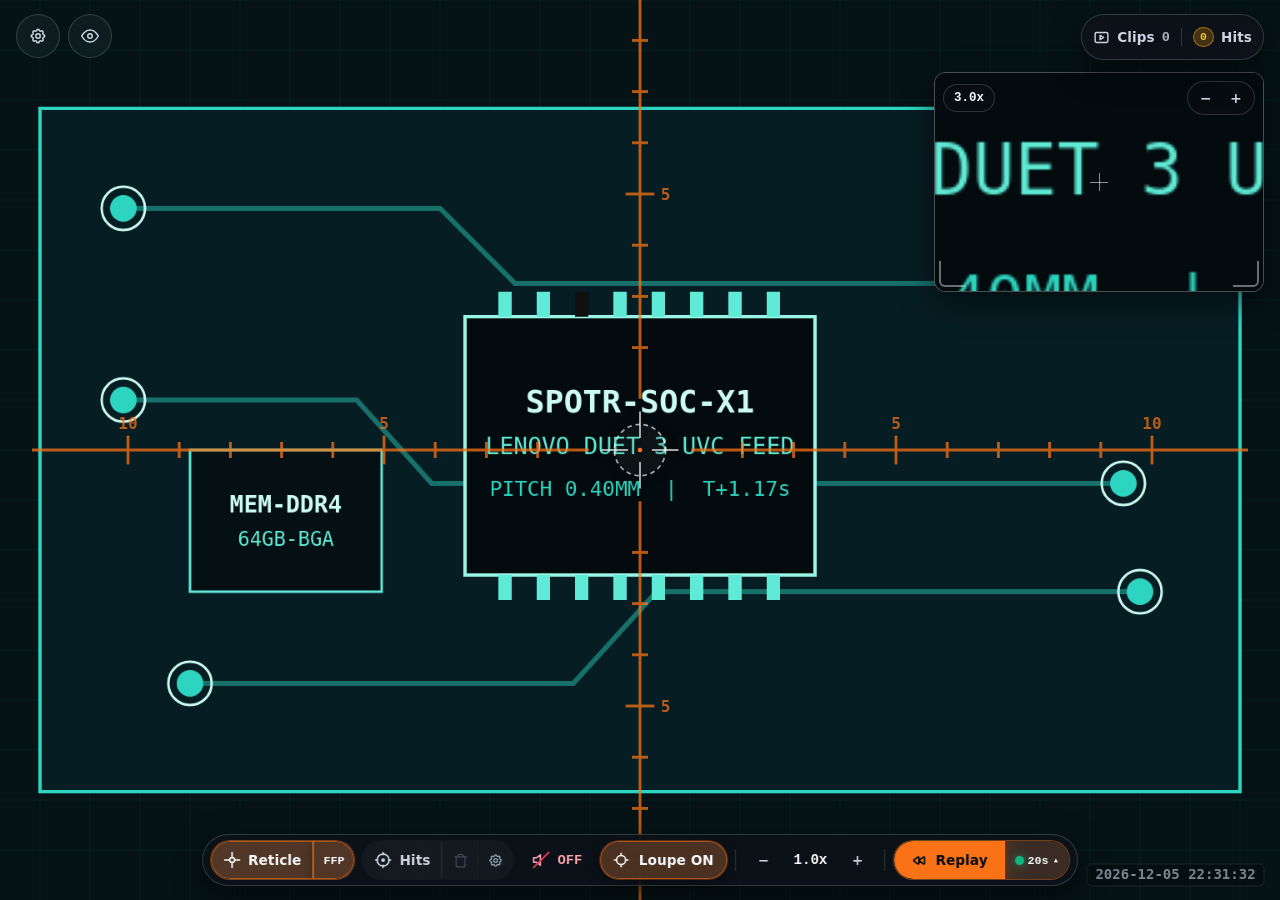
==== commit c26ed8bd: "fix(playback): fix out-of-scope syncGalleryZoomUI ReferenceError breaking Instant Replay & clip play" ====
--- a/core/index.html
+++ b/core/index.html
@@ -486,7 +486,7 @@
         </nav>
 
         <div class="setup-header-actions">
-          <span class="setup-version-badge">v0.62.1</span>
+          <span class="setup-version-badge">v0.62.2</span>
         </div>
       </header>
 
@@ -773,7 +773,7 @@
         <div class="setup-header-actions">
           <button id="btnReticleToSettings" class="radar-btn radar-btn-sm hidden" aria-hidden="true">Settings</button>
           <button id="btnResetReticle" class="radar-btn radar-btn-sm" title="Reset Reticle Preset">↺ Reset</button>
-          <span class="setup-version-badge">v0.62.1</span>
+          <span class="setup-version-badge">v0.62.2</span>
         </div>
       </header>
 
@@ -974,7 +974,7 @@
 
         <div class="setup-header-actions">
           <button id="btnControllerBackToSettings" class="radar-btn radar-btn-sm hidden" aria-hidden="true">Settings</button>
-          <span class="setup-version-badge">v0.62.1</span>
+          <span class="setup-version-badge">v0.62.2</span>
         </div>
       </header>
 
@@ -1421,7 +1421,7 @@
 
         <div class="setup-header-actions">
           <button type="button" id="btnCalibRezero" class="radar-btn radar-btn-sm" title="Re-Zero Background Reference">↺ Re-Zero</button>
-          <span class="setup-version-badge">v0.62.1</span>
+          <span class="setup-version-badge">v0.62.2</span>
         </div>
       </header>
 
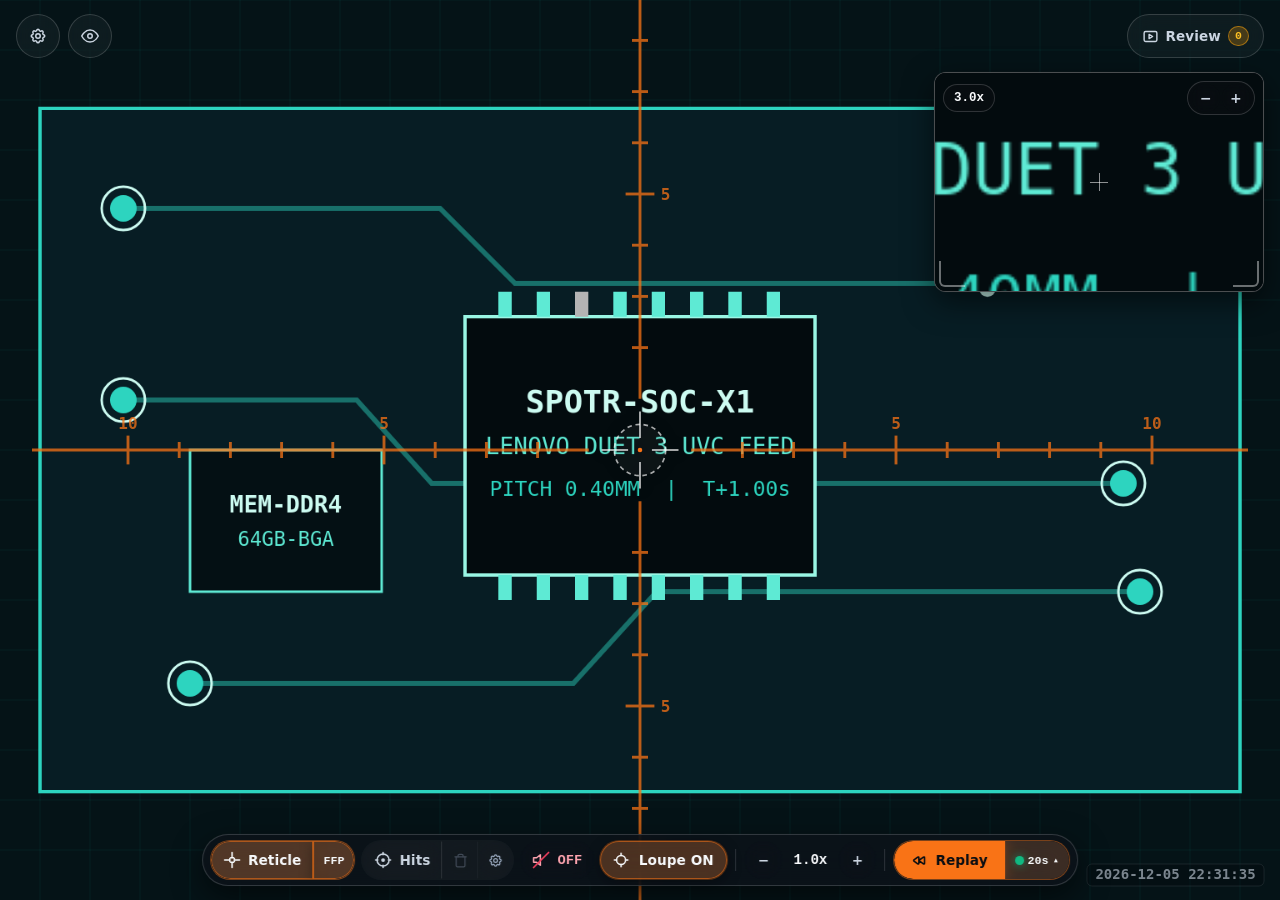
==== commit b401235c: "Consolidate Playback and Hits into Unified Review screen (v0.63.0)" ====
--- a/core/index.html
+++ b/core/index.html
@@ -125,22 +125,15 @@
         </button>
       </nav>
 
-      <!-- TOP-RIGHT: Saved Clips & Spatial Hits -->
+      <!-- TOP-RIGHT: Unified Review (Playback + Hits) -->
       <nav class="floating-strip strip-top-right">
-        <div class="archive-split-pill">
-          <button id="btnSwitchScreen" class="radar-btn radar-btn-pill archive-pill-half" title="Open Saved Video Clips">
-            <svg width="17" height="17" fill="none" stroke="currentColor" stroke-width="2" viewBox="0 0 24 24">
-              <rect x="3" y="5" width="18" height="14" rx="2"/><path stroke-linecap="round" stroke-linejoin="round" d="M10 9l5 3-5 3V9z"/>
-            </svg>
-            <span>Clips</span>
-            <span id="clipCountBadge" style="opacity:0.85; font-family:var(--font-mono);">0</span>
-          </button>
-          <span class="archive-pill-sep" aria-hidden="true"></span>
-          <button id="btnOpenHitsTab" class="radar-btn radar-btn-pill archive-pill-half" title="Open Spatial Motion Hits Map">
-            <span id="hitCountBadge" class="hit-count-num">0</span>
-            <span>Hits</span>
-          </button>
-        </div>
+        <button id="btnSwitchScreen" class="radar-btn radar-btn-pill" title="Open Unified Review (Playback &amp; Spatial Hits)">
+          <svg width="17" height="17" fill="none" stroke="currentColor" stroke-width="2" viewBox="0 0 24 24">
+            <rect x="3" y="5" width="18" height="14" rx="2"/><path stroke-linecap="round" stroke-linejoin="round" d="M10 9l5 3-5 3V9z"/>
+          </svg>
+          <span>Review</span>
+          <span id="hitCountBadge" class="hit-count-num">0</span>
+        </button>
       </nav>
 
       <!-- STREAM TELEMETRY HUD OVERLAY -->
@@ -311,138 +304,143 @@
     </main>
 
     <!-- =================================================================== -->
-    <!-- SCREEN 2: UNIFIED PLAYBACK & SPATIAL HITS                           -->
+    <!-- SCREEN 2: UNIFIED REVIEW (PLAYBACK + SPATIAL HITS)                  -->
     <!-- =================================================================== -->
     <section id="screenGallery" class="screen-view hidden">
       <div id="galleryClipsStage" class="gallery-fullscreen-stage">
-        <canvas id="galleryPlayerCanvas" width="1920" height="1080"></canvas>
-        <div id="galleryReticleLayer" class="stage-reticle-layer hidden" style="opacity: 0.75;">
-          <svg id="galleryReticleSvg" viewBox="0 0 800 500" preserveAspectRatio="xMidYMid meet"></svg>
-          <img id="galleryReticleCustomImg" class="hidden" alt="Custom Reticle Overlay" />
+        <div id="reviewFrameBox" class="review-frame-box">
+          <canvas id="galleryPlayerCanvas" width="1920" height="1080"></canvas>
+          <img id="reviewStillImage" class="review-still-image hidden" alt="Captured impact reference frame" />
+          <div id="galleryReticleLayer" class="stage-reticle-layer hidden" style="opacity: 0.75;">
+            <svg id="galleryReticleSvg" viewBox="0 0 800 500" preserveAspectRatio="xMidYMid meet"></svg>
+            <img id="galleryReticleCustomImg" class="hidden" alt="Custom Reticle Overlay" />
+          </div>
+          <div id="reviewPinsLayer" class="hits-pins-layer"></div>
+        </div>
+        <div id="reviewEmptyBanner" class="hits-empty-banner hidden">
+          <strong>No recordings or hits yet</strong>
+          <span>Tap Replay on Live to inspect the RAM buffer, or enable Hits to capture impact markers.</span>
         </div>
       </div>
 
-      <!-- Spatial Detections Map Stage (Hidden unless 'Hits' tab selected) -->
-      <div id="hitsStage" class="hits-fullscreen-stage hidden">
-        <div id="hitsMapViewport" class="hits-map-viewport">
-          <div id="hitsTransformLayer" class="hits-transform-layer">
-            <img id="hitsRefImage" class="hits-ref-image hidden" alt="Detection reference frame" />
-            <div id="hitsReticleLayer" class="stage-reticle-layer" style="opacity: 0.75;">
-              <svg id="hitsReticleSvg" viewBox="0 0 800 500" preserveAspectRatio="xMidYMid meet"></svg>
-              <img id="hitsReticleCustomImg" class="hidden" alt="Custom Reticle Overlay" />
-            </div>
-            <div id="hitsPinsLayer" class="hits-pins-layer"></div>
-          </div>
-          <div id="hitsEmptyBanner" class="hits-empty-banner">
-            <strong>No motion detections logged yet</strong>
-            <span>Turn on Hits on the Live view to capture numbered motion hits.</span>
-          </div>
-        </div>
+      <!-- Unified Non-Overlapping Top HUD Bar -->
+      <header class="review-top-hud">
+        <!-- Top-Left: Navigation, Unified Review Drawer & Shared Zoom -->
+        <nav class="review-hud-left">
+          <button id="btnBackToLive" class="radar-btn radar-btn-pill" title="Return to Live Camera Stream">
+            <span>← Live</span>
+          </button>
+
+          <button id="btnToggleGalleryDrawer" class="radar-btn radar-btn-pill" title="Open Unified Hits &amp; Clips Drawer">
+            <svg width="16" height="16" fill="none" stroke="currentColor" stroke-width="2" viewBox="0 0 24 24">
+              <path stroke-linecap="round" stroke-linejoin="round" d="M4 6h16M4 12h16M4 18h16"/>
+            </svg>
+            <span>Review</span>
+            <span id="drawerHitsBadge" class="hit-count-num">0</span>
+          </button>
+
+          <div id="galleryZoomPod" class="control-pod control-pod-top review-zoom-pod" style="border-radius:var(--radius-pill);">
+            <button id="galleryZoomMinus" class="radar-btn" style="border-radius:var(--radius-pill); border-color:transparent; background:transparent;" title="Zoom Out">−</button>
+            <span id="galleryZoomBadge" class="zoom-readout">1.0x</span>
+            <button id="galleryZoomPlus" class="radar-btn" style="border-radius:var(--radius-pill); border-color:transparent; background:transparent;" title="Zoom In">+</button>
+            <button id="galleryZoomReset" class="radar-btn radar-btn-sm hidden" style="border-radius:var(--radius-pill);" title="Reset Zoom">1:1</button>
+          </div>
+        </nav>
+
+        <!-- Top-Right: Unified Source Info, Reticle/Pins/Timestamps, Re-Zero/Clear & Export -->
+        <div class="review-hud-right">
+          <div id="galleryClipInfoPill" class="gallery-info-pill">
+            <div class="review-source-meta">
+              <div id="activeClipTitle" class="clip-name">NO SOURCE</div>
+              <div id="activeClipMeta" class="clip-meta">—</div>
+            </div>
+            <button id="btnResumeVideoSource" type="button" class="radar-btn radar-btn-sm radar-btn-primary hidden" title="Return to loaded video buffer/clip">▶ Video</button>
+            <div class="review-pill-sep"></div>
+            <button id="btnTogglePlaybackReticle" class="radar-btn radar-btn-sm radar-btn-active" title="Reticle Overlay: ON (click to hide)" aria-pressed="true">Reticle</button>
+            <button id="btnToggleReviewPins" class="radar-btn radar-btn-sm radar-btn-active" title="Cycle Hit Pins: SYNC (with video) → ALL → OFF">Pins: SYNC</button>
+            <button id="btnToggleHitsTimestamps" type="button" class="radar-btn radar-btn-sm btn-icon-only" title="Timestamp on Hits: OFF" aria-label="Toggle Hit Timestamps" aria-pressed="false">
+              <svg width="15" height="15" viewBox="0 0 24 24" fill="none" stroke="currentColor" stroke-width="2" stroke-linecap="round" stroke-linejoin="round">
+                <circle cx="12" cy="12" r="9"/>
+                <polyline points="12 7 12 12 15.5 14"/>
+              </svg>
+            </button>
+            <button id="btnHitsRezero" class="radar-btn radar-btn-sm" title="Re-Zero Background &amp; Clear Logged Hits">Re-Zero</button>
+            <button id="btnHitsClear" class="radar-btn radar-btn-sm btn-icon-only radar-btn-danger" title="Clear All Logged Hits" aria-label="Clear All Logged Hits">
+              <svg width="15" height="15" viewBox="0 0 24 24" fill="none" stroke="currentColor" stroke-width="2" stroke-linecap="round" stroke-linejoin="round">
+                <polyline points="3 6 5 6 21 6"></polyline>
+                <path d="M19 6v14a2 2 0 0 1-2 2H7a2 2 0 0 1-2-2V6m3 0V4a2 2 0 0 1 2-2h4a2 2 0 0 1 2 2v2"></path>
+              </svg>
+            </button>
+            <div class="review-pill-sep"></div>
+            <button id="btnSaveBufferClip" class="radar-btn radar-btn-sm radar-btn-primary hidden" title="Save RAM Buffer Clip to Archive">Save</button>
+            <button id="btnGallerySnapshot" class="radar-btn radar-btn-sm" title="Save Annotated PNG Snapshot (Frame + Reticle + Visible Pins)">📷</button>
+            <button id="btnGalleryDownload" class="radar-btn radar-btn-sm radar-btn-active" title="Export Video (.webm)">Export</button>
+            <button id="btnGalleryDelete" class="radar-btn radar-btn-sm radar-btn-danger hidden" title="Delete Active Saved Recording">
+              <svg width="15" height="15" viewBox="0 0 24 24" fill="none" stroke="currentColor" stroke-width="2" stroke-linecap="round" stroke-linejoin="round">
+                <polyline points="3 6 5 6 21 6"></polyline>
+                <path d="M19 6v14a2 2 0 0 1-2 2H7a2 2 0 0 1-2-2V6m3 0V4a2 2 0 0 1 2-2h4a2 2 0 0 1 2 2v2"></path>
+              </svg>
+            </button>
+          </div>
+        </div>
+      </header>
+
+      <!-- Unified Collapsible Left Slide-Over Drawer (Hits | Clips) -->
+      <aside id="galleryDrawer" class="gallery-floating-drawer hidden">
+        <header class="panel-header" style="gap:8px;">
+          <div class="review-drawer-tabs" role="tablist" aria-label="Review Drawer Tabs">
+            <button id="drawerTabHits" type="button" class="gallery-tab-btn active">Hits (<span id="drawerHitsTabCount">0</span>)</button>
+            <button id="drawerTabClips" type="button" class="gallery-tab-btn">Clips (<span id="drawerClipsTabCount">0</span>)</button>
+          </div>
+          <button id="btnCloseGalleryDrawer" class="radar-btn radar-btn-sm" style="border-color:transparent; background:transparent; min-width:30px; padding:0;" title="Hide Review Drawer">✕</button>
+        </header>
+
+        <div id="drawerPanelHits" class="review-drawer-panel">
+          <div class="review-pin-mode-bar">
+            <span>Pin Reveal</span>
+            <div class="review-pin-mode-btns">
+              <button id="btnPinModeSync" type="button" class="radar-btn radar-btn-sm radar-btn-active" title="Reveal pins in sync with video playhead">With Video</button>
+              <button id="btnPinModeAll" type="button" class="radar-btn radar-btn-sm" title="Show all session hits at once">All</button>
+              <button id="btnPinModeOff" type="button" class="radar-btn radar-btn-sm" title="Hide hit pins">Off</button>
+            </div>
+          </div>
+          <div id="hitsLogList" class="clips-list-container"></div>
+        </div>
+
+        <div id="drawerPanelClips" class="review-drawer-panel hidden">
+          <div id="clipsList" class="clips-list-container"></div>
+        </div>
+      </aside>
+
+      <!-- Selected Hit Floating Callout Pill -->
+      <div id="reviewHitCallout" class="review-hit-callout hidden">
+        <span id="reviewHitCalloutNum" class="review-hit-callout-num">#1</span>
+        <span id="reviewHitCalloutText">Center</span>
+        <span id="reviewHitCalloutMeta" class="review-hit-callout-meta"></span>
       </div>
 
-      <!-- Top-Left: Navigation, Archive Mode (Playback | Hits), Slide-Over Drawer & Zoom -->
-      <nav class="floating-strip strip-top-left">
-        <button id="btnBackToLive" class="radar-btn radar-btn-pill" title="Return to Live Camera Stream">
-          <span>← Live</span>
-        </button>
-
-        <div class="gallery-tab-switch" role="tablist" aria-label="Archive Section">
-          <button id="tabArchiveClips" type="button" class="gallery-tab-btn active">Playback</button>
-          <button id="tabArchiveHits" type="button" class="gallery-tab-btn">Hits <span id="galleryHitsCountBadge" class="hit-count-num">0</span></button>
-        </div>
-
-        <button id="btnToggleGalleryDrawer" class="radar-btn radar-btn-pill" title="Show / Hide Playback Sources">
-          <svg width="16" height="16" fill="none" stroke="currentColor" stroke-width="2" viewBox="0 0 24 24">
-            <path stroke-linecap="round" stroke-linejoin="round" d="M4 6h16M4 12h16M4 18h16"/>
-          </svg>
-          <span>Clips</span>
-        </button>
-
-        <button id="btnToggleHitsDrawer" class="radar-btn radar-btn-pill hidden" title="Show / Hide Detection Log">
-          <svg width="16" height="16" fill="none" stroke="currentColor" stroke-width="2" viewBox="0 0 24 24">
-            <path stroke-linecap="round" stroke-linejoin="round" d="M4 6h16M4 12h16M4 18h16"/>
-          </svg>
-          <span>Log</span>
-        </button>
-
-        <div id="galleryZoomPod" class="control-pod control-pod-top" style="border-radius:var(--radius-pill);">
-          <button id="galleryZoomMinus" class="radar-btn" style="border-radius:var(--radius-pill); border-color:transparent; background:transparent;" title="Zoom Out">−</button>
-          <span id="galleryZoomBadge" class="zoom-readout">1.0x</span>
-          <button id="galleryZoomPlus" class="radar-btn" style="border-radius:var(--radius-pill); border-color:transparent; background:transparent;" title="Zoom In">+</button>
-          <button id="galleryZoomReset" class="radar-btn radar-btn-sm hidden" style="border-radius:var(--radius-pill);" title="Reset Zoom">1:1</button>
-        </div>
-      </nav>
-
-      <!-- Top-Right: Active Clip Info (Playback tab) or Reticle/Hits/Mask Pill (Hits tab) -->
-      <div class="floating-strip strip-top-right">
-        <div id="galleryClipInfoPill" class="gallery-info-pill">
-          <div style="text-align:right;">
-            <div id="activeClipTitle" class="clip-name">NO CLIP SELECTED</div>
-            <div id="activeClipMeta" class="clip-meta">—</div>
-          </div>
-          <div style="width:1px; height:26px; background:var(--radar-border);"></div>
-          <button id="btnTogglePlaybackReticle" class="radar-btn radar-btn-sm" title="Show / Hide Reticle in Playback">Reticle: OFF</button>
-          <button id="btnSaveBufferClip" class="radar-btn radar-btn-sm radar-btn-primary hidden" title="Save RAM Buffer Clip to Archive">Save Clip</button>
-          <button id="btnGallerySnapshot" class="radar-btn radar-btn-sm" title="Save Annotated PNG Snapshot">📷</button>
-          <button id="btnGalleryDownload" class="radar-btn radar-btn-sm radar-btn-active" title="Export Video (.webm)">Export</button>
-          <button id="btnGalleryDelete" class="radar-btn radar-btn-sm radar-btn-danger" title="Delete Active Recording">
-            <svg width="15" height="15" viewBox="0 0 24 24" fill="none" stroke="currentColor" stroke-width="2" stroke-linecap="round" stroke-linejoin="round">
-              <polyline points="3 6 5 6 21 6"></polyline>
-              <path d="M19 6v14a2 2 0 0 1-2 2H7a2 2 0 0 1-2-2V6m3 0V4a2 2 0 0 1 2-2h4a2 2 0 0 1 2 2v2"></path>
-            </svg>
-          </button>
-        </div>
-
-        <div id="hitsTopRightPill" class="gallery-info-pill hidden">
-          <button id="btnToggleHitsReticle" class="radar-btn radar-btn-sm radar-btn-active" title="Show / Hide Reticle (Synced Across Screens)">Reticle: ON</button>
-          <button id="btnToggleHitsVisible" class="radar-btn radar-btn-sm" title="Toggle Hit Detection &amp; Markers ON/OFF (Synced with Live)">Hits: OFF</button>
-          <button id="btnToggleHitsTimestamps" type="button" class="radar-btn radar-btn-sm btn-icon-only" title="Timestamp on Hits: OFF (Synced with Calibration)" aria-label="Toggle Hit Timestamps" aria-pressed="false">
-            <svg width="15" height="15" viewBox="0 0 24 24" fill="none" stroke="currentColor" stroke-width="2" stroke-linecap="round" stroke-linejoin="round">
-              <circle cx="12" cy="12" r="9"/>
-              <polyline points="12 7 12 12 15.5 14"/>
-            </svg>
-          </button>
-          <button id="btnHitsRezero" class="radar-btn radar-btn-sm" title="Re-Zero Background &amp; Clear Logged Hits">Re-Zero</button>
-          <button id="btnHitsClear" class="radar-btn radar-btn-sm btn-icon-only radar-btn-danger" title="Clear All Logged Hits" aria-label="Clear All Logged Hits">
-            <svg width="15" height="15" viewBox="0 0 24 24" fill="none" stroke="currentColor" stroke-width="2" stroke-linecap="round" stroke-linejoin="round">
-              <polyline points="3 6 5 6 21 6"></polyline>
-              <path d="M19 6v14a2 2 0 0 1-2 2H7a2 2 0 0 1-2-2V6m3 0V4a2 2 0 0 1 2-2h4a2 2 0 0 1 2 2v2"></path>
-            </svg>
-          </button>
-        </div>
-      </div>
-
-      <!-- Collapsible Floating Left Drawer for Saved Clips -->
-      <aside id="galleryDrawer" class="gallery-floating-drawer hidden">
-        <header class="panel-header">
-          <span class="panel-title">Saved Clips</span>
-          <button id="btnCloseGalleryDrawer" class="radar-btn radar-btn-sm" style="border-color:transparent; background:transparent;" title="Hide Clips List">✕</button>
-        </header>
-        <div id="clipsList" class="clips-list-container"></div>
-      </aside>
-
-      <!-- Collapsible Floating Left Drawer for Spatial Detections Log (Closed by default) -->
-      <aside id="hitsDrawer" class="gallery-floating-drawer hidden">
-        <header class="panel-header">
-          <span class="panel-title">Detection Log</span>
-          <button id="btnCloseHitsDrawer" class="radar-btn radar-btn-sm" style="border-color:transparent; background:transparent;" title="Hide Log">✕</button>
-        </header>
-        <div id="hitsLogList" class="clips-list-container"></div>
-      </aside>
-
-      <!-- Bottom Floating Playback Bar (Clips vs Hits Action Pill) -->
+      <!-- Unified Bottom Floating Transport & Hit Scrubber Bar -->
       <footer class="strip-bottom">
         <div id="galleryClipsBar" class="gallery-transport-bar">
-          <div class="player-btn-group">
+          <div id="reviewVideoBtns" class="player-btn-group">
             <button id="btnGalleryPlayPause" class="radar-btn radar-btn-sm radar-btn-primary" title="Play / Pause">⏸</button>
             <button id="btnGallerySlowMo" class="radar-btn radar-btn-sm" title="Toggle 0.5x Slow Motion">0.5x</button>
+            <button id="btnGalleryStepBack" class="radar-btn radar-btn-sm" title="Step Backward 1 Frame">-1</button>
+            <button id="btnGalleryStep" class="radar-btn radar-btn-sm" title="Step Forward 1 Frame">+1</button>
+          </div>
+
+          <div id="reviewHitNavGroup" class="player-btn-group">
+            <button id="btnHitPrev" class="radar-btn radar-btn-sm" title="Jump to Previous Hit">◀ Hit</button>
+            <span id="hitSelectedSummary" class="hits-summary-readout">—</span>
+            <button id="btnHitNext" class="radar-btn radar-btn-sm" title="Jump to Next Hit">Hit ▶</button>
+          </div>
+
+          <div id="reviewEvtNavGroup" class="player-btn-group hidden">
             <button id="btnGalleryPrevEvt" class="radar-btn radar-btn-sm" title="Previous Event">◀ Evt</button>
             <button id="btnGalleryNextEvt" class="radar-btn radar-btn-sm" title="Next Event">Evt ▶</button>
-            <button id="btnGalleryStepBack" class="radar-btn radar-btn-sm" title="Step Backward 1 Frame">-1</button>
-            <button id="btnGalleryStep" class="radar-btn radar-btn-sm" title="Step Forward 1 Frame">+1</button>
-          </div>
-
-          <div class="cctv-scrub-wrap">
+          </div>
+
+          <div id="reviewScrubWrap" class="cctv-scrub-wrap">
             <div class="cctv-scrub-track" id="galleryScrubTrack">
               <div class="cctv-waveform-container" id="galleryWaveform"></div>
               <div class="cctv-markers-container" id="galleryMarkers"></div>
@@ -450,18 +448,10 @@
             </div>
             <span id="galleryTimeReadout" class="slider-val">0.0s / 20.0s</span>
           </div>
-        </div>
-
-        <!-- Compact Single-Row Action Bar for Spatial Detections Map -->
-        <div id="hitsBottomBar" class="hits-bottom-bar hidden">
-          <div class="hits-nav-group">
-            <button id="btnHitPrev" class="radar-btn radar-btn-sm" title="Previous Detection">◀</button>
-            <span id="hitSelectedSummary" class="hits-summary-readout">—</span>
-            <button id="btnHitNext" class="radar-btn radar-btn-sm" title="Next Detection">▶</button>
-          </div>
-
-          <div class="hits-actions-group">
-            <button id="btnHitSnapshot" class="radar-btn radar-btn-sm" title="Save Annotated Detections PNG Snapshot">📷</button>
+
+          <div id="reviewStillBanner" class="review-still-banner hidden">
+            <span class="review-still-pill">STILL SNAPSHOT</span>
+            <span id="reviewStillReason">Earlier hit outside rolling buffer</span>
           </div>
         </div>
       </footer>
@@ -486,7 +476,7 @@
         </nav>
 
         <div class="setup-header-actions">
-          <span class="setup-version-badge">v0.62.2</span>
+          <span class="setup-version-badge">v0.63.0</span>
         </div>
       </header>
 
@@ -773,7 +763,7 @@
         <div class="setup-header-actions">
           <button id="btnReticleToSettings" class="radar-btn radar-btn-sm hidden" aria-hidden="true">Settings</button>
           <button id="btnResetReticle" class="radar-btn radar-btn-sm" title="Reset Reticle Preset">↺ Reset</button>
-          <span class="setup-version-badge">v0.62.2</span>
+          <span class="setup-version-badge">v0.63.0</span>
         </div>
       </header>
 
@@ -974,7 +964,7 @@
 
         <div class="setup-header-actions">
           <button id="btnControllerBackToSettings" class="radar-btn radar-btn-sm hidden" aria-hidden="true">Settings</button>
-          <span class="setup-version-badge">v0.62.2</span>
+          <span class="setup-version-badge">v0.63.0</span>
         </div>
       </header>
 
@@ -1421,7 +1411,7 @@
 
         <div class="setup-header-actions">
           <button type="button" id="btnCalibRezero" class="radar-btn radar-btn-sm" title="Re-Zero Background Reference">↺ Re-Zero</button>
-          <span class="setup-version-badge">v0.62.2</span>
+          <span class="setup-version-badge">v0.63.0</span>
         </div>
       </header>
 
--- a/core/css/gallery.css
+++ b/core/css/gallery.css
@@ -1,4 +1,4 @@
-/* Screen 2: Fullscreen Stored Video Player with Floating Glass Overlay */
+/* Screen 2: Unified Review (Playback + Spatial Hits) */
 #screenGallery {
   position: relative;
   width: 100%;
@@ -21,20 +21,47 @@
   display: flex;
   align-items: center;
   justify-content: center;
+  overflow: hidden;
+  touch-action: none;
+  user-select: none;
   z-index: 1;
 }
 
+/* Aspect-matched frame box locking Video, Still Snapshot, Reticle & Hit Pins 1:1 */
+.review-frame-box {
+  position: relative;
+  flex-shrink: 0;
+  width: 100%;
+  height: 100%;
+  overflow: hidden;
+  display: flex;
+  align-items: center;
+  justify-content: center;
+}
+
 #galleryPlayerCanvas {
   width: 100%;
   height: 100%;
-  object-fit: contain;
+  object-fit: fill;
   display: block;
   touch-action: none;
   will-change: transform;
   transform: translateZ(0);
 }
 
-/* Shared Reticle Overlay for Playback & Hits Stages */
+.review-still-image {
+  position: absolute;
+  inset: 0;
+  width: 100%;
+  height: 100%;
+  object-fit: fill;
+  display: block;
+  pointer-events: none;
+  transform-origin: center center;
+  will-change: transform;
+}
+
+/* Shared Reticle Overlay for Unified Review Stage */
 .stage-reticle-layer {
   position: absolute;
   inset: 0;
@@ -60,23 +87,233 @@
   object-fit: contain;
 }
 
-/* Top-Right Floating Active Clip Pill + Safe Actions */
+/* Unified Spatial Hit Pins Layer over Video & Still Frame */
+.hits-pins-layer {
+  position: absolute;
+  inset: 0;
+  pointer-events: none;
+  z-index: 8;
+  overflow: hidden;
+}
+
+.hit-pin {
+  position: absolute;
+  transform: translate(-50%, -50%);
+  width: 26px;
+  height: 26px;
+  border-radius: 50%;
+  border: 2px solid #0b0f17;
+  font-family: var(--font-mono);
+  font-size: 11px;
+  font-weight: 800;
+  display: flex;
+  align-items: center;
+  justify-content: center;
+  cursor: pointer;
+  pointer-events: auto;
+  box-shadow: 0 2px 8px rgba(0, 0, 0, 0.65);
+  transition: transform 0.12s ease, opacity 0.18s ease;
+}
+
+.hit-pin:hover {
+  transform: translate(-50%, -50%) scale(1.14);
+}
+
+.hit-pin.pin-fresh {
+  background: #10b981;
+  color: #052e16;
+}
+
+.hit-pin.pin-warm {
+  background: #f59e0b;
+  color: #1c1917;
+}
+
+.hit-pin.pin-stale {
+  background: #64748b;
+  color: #f8fafc;
+}
+
+.hit-pin.pin-prior {
+  opacity: 0.78;
+}
+
+.hit-pin.pin-future {
+  opacity: 0.28;
+  border-style: dashed;
+}
+
+.hit-pin.selected {
+  transform: translate(-50%, -50%) scale(1.22);
+  border-color: #ffffff;
+  box-shadow: 0 0 0 3px var(--radar-accent), 0 4px 12px rgba(0, 0, 0, 0.8);
+  opacity: 1;
+  z-index: 12;
+}
+
+.hit-pin-time {
+  position: absolute;
+  left: calc(100% + 5px);
+  top: 50%;
+  transform: translateY(-50%);
+  padding: 1px 5px;
+  border-radius: 4px;
+  background: rgba(6, 9, 13, 0.86);
+  border: 1px solid rgba(255, 255, 255, 0.22);
+  color: #f8fafc;
+  font-family: var(--font-mono);
+  font-size: 10px;
+  font-weight: 700;
+  line-height: 1.3;
+  white-space: nowrap;
+  pointer-events: none;
+  box-shadow: 0 2px 6px rgba(0, 0, 0, 0.6);
+}
+
+.hits-empty-banner {
+  position: absolute;
+  z-index: 4;
+  display: flex;
+  flex-direction: column;
+  align-items: center;
+  gap: 6px;
+  text-align: center;
+  max-width: 360px;
+  padding: 18px 20px;
+  color: var(--radar-text-muted);
+  font-size: 13px;
+  pointer-events: none;
+}
+
+.hits-empty-banner strong {
+  color: var(--radar-text);
+  font-size: 15px;
+}
+
+/* Unified Non-Overlapping Top HUD Bar */
+.review-top-hud {
+  position: absolute;
+  top: 12px;
+  left: 14px;
+  right: 14px;
+  z-index: 20;
+  display: flex;
+  align-items: flex-start;
+  justify-content: space-between;
+  gap: 10px;
+  pointer-events: none;
+  opacity: var(--ui-opacity, 1);
+}
+
+.review-hud-left {
+  display: flex;
+  align-items: center;
+  gap: 8px;
+  flex-shrink: 0;
+  pointer-events: auto;
+}
+
+.review-hud-right {
+  display: flex;
+  align-items: center;
+  justify-content: flex-end;
+  min-width: 0;
+  flex: 0 1 auto;
+  pointer-events: auto;
+}
+
+.review-zoom-pod {
+  padding: 3px 6px !important;
+  gap: 2px !important;
+}
+
+.review-zoom-pod .radar-btn {
+  min-width: 30px;
+  height: 32px;
+  padding: 0 6px;
+}
+
+.review-zoom-pod .zoom-readout {
+  min-width: 38px;
+  font-size: 12px;
+}
+
+/* Top-Right Floating Unified Control Pill */
 .gallery-info-pill {
   background: var(--radar-panel);
   backdrop-filter: blur(12px);
+  -webkit-backdrop-filter: blur(12px);
   border: 1px solid var(--radar-border);
   border-radius: var(--radius-pill);
   box-shadow: var(--shadow-panel);
-  padding: 6px 12px;
+  padding: 5px 10px;
   display: flex;
   align-items: center;
   justify-content: flex-end;
   flex-wrap: wrap;
-  max-width: calc(100vw - 32px);
-  gap: 8px;
-}
-
-/* Collapsible Slide-Over Drawer for Saved Clips */
+  max-width: 100%;
+  gap: 5px;
+}
+
+.gallery-info-pill .radar-btn-sm {
+  height: 32px;
+  padding: 0 9px;
+  font-size: 11.5px;
+}
+
+.gallery-info-pill .radar-btn-sm.btn-icon-only {
+  min-width: 32px;
+  padding: 0;
+}
+
+.review-source-meta {
+  text-align: right;
+  min-width: 0;
+  max-width: 145px;
+  padding-right: 2px;
+}
+
+.review-source-meta .clip-name,
+.review-source-meta .clip-meta {
+  overflow: hidden;
+  text-overflow: ellipsis;
+  white-space: nowrap;
+}
+
+.review-source-meta .clip-meta {
+  font-size: 10px;
+}
+
+.review-pill-sep {
+  width: 1px;
+  height: 22px;
+  background: var(--radar-border);
+  flex-shrink: 0;
+}
+
+@media (max-width: 1120px) {
+  .review-source-meta {
+    max-width: 110px;
+  }
+  .review-source-meta .clip-meta {
+    display: none;
+  }
+}
+
+@media (max-width: 900px) {
+  .review-top-hud {
+    flex-wrap: wrap;
+  }
+  .review-hud-right {
+    width: 100%;
+    justify-content: flex-end;
+  }
+  .gallery-info-pill {
+    border-radius: var(--radius-md);
+  }
+}
+
+/* Unified Slide-Over Drawer (Hits | Clips) */
 .gallery-floating-drawer {
   position: absolute;
   left: 16px;
@@ -97,6 +334,71 @@
   opacity: var(--ui-opacity, 1);
 }
 
+.review-drawer-tabs {
+  display: inline-flex;
+  align-items: center;
+  background: rgba(0, 0, 0, 0.35);
+  border: 1px solid var(--radar-border);
+  border-radius: var(--radius-pill);
+  padding: 2px;
+  gap: 2px;
+  flex: 1;
+}
+
+.gallery-tab-btn {
+  flex: 1;
+  border: none;
+  background: transparent;
+  color: var(--radar-text-muted);
+  font-size: 12px;
+  font-weight: 600;
+  padding: 5px 10px;
+  border-radius: var(--radius-pill);
+  cursor: pointer;
+  display: inline-flex;
+  align-items: center;
+  justify-content: center;
+  gap: 5px;
+  transition: background 0.15s ease, color 0.15s ease;
+}
+
+.gallery-tab-btn.active {
+  background: var(--radar-accent);
+  color: var(--radar-accent-contrast, #0b0f17);
+}
+
+.review-pin-mode-bar {
+  display: flex;
+  align-items: center;
+  justify-content: space-between;
+  gap: 8px;
+  padding: 8px 12px;
+  border-bottom: 1px solid var(--radar-border);
+  background: rgba(255, 255, 255, 0.02);
+  font-size: 11.5px;
+  color: var(--radar-text-secondary);
+}
+
+.review-pin-mode-btns {
+  display: inline-flex;
+  gap: 4px;
+}
+
+.review-pin-mode-btns .radar-btn-sm {
+  height: 26px;
+  min-width: 0;
+  padding: 0 8px;
+  font-size: 11px;
+}
+
+.review-drawer-panel {
+  display: flex;
+  flex-direction: column;
+  flex: 1;
+  min-height: 0;
+  overflow: hidden;
+}
+
 .clips-list-container {
   overflow-y: auto;
   display: flex;
@@ -131,16 +433,22 @@
 
 .clip-name {
   font-family: var(--font-mono);
-  font-size: 13.5px;
+  font-size: 13px;
   font-weight: 700;
   color: var(--radar-text);
+  white-space: nowrap;
+  overflow: hidden;
+  text-overflow: ellipsis;
 }
 
 .clip-meta {
   font-family: var(--font-mono);
-  font-size: 12px;
+  font-size: 11.5px;
   color: var(--radar-text-muted);
   margin-top: 2px;
+  white-space: nowrap;
+  overflow: hidden;
+  text-overflow: ellipsis;
 }
 
 .btn-quick-delete-clip {
@@ -160,7 +468,97 @@
   color: #fff1f2;
 }
 
-/* Bottom Floating Transport Bar Over Fullscreen Video */
+.hits-log-row {
+  display: flex;
+  align-items: center;
+  justify-content: space-between;
+  gap: 8px;
+  padding: 8px 10px;
+  border-radius: var(--radius-sm);
+  border: 1px solid var(--radar-border);
+  background: rgba(13, 19, 26, 0.72);
+  cursor: pointer;
+  transition: border-color 0.14s ease, background-color 0.14s ease;
+}
+
+.hits-log-row:hover {
+  border-color: rgba(255, 255, 255, 0.28);
+  background: var(--radar-surface-hover);
+}
+
+.hits-log-row.selected {
+  border-color: var(--radar-accent);
+  background: rgba(249, 115, 22, 0.14);
+}
+
+.hit-src-tag {
+  font-family: var(--font-mono);
+  font-size: 9.5px;
+  font-weight: 800;
+  padding: 1px 5px;
+  border-radius: 4px;
+  letter-spacing: 0.04em;
+  flex-shrink: 0;
+}
+
+.hit-src-tag.src-buffer {
+  background: rgba(249, 115, 22, 0.22);
+  color: #fdba74;
+  border: 1px solid rgba(249, 115, 22, 0.45);
+}
+
+.hit-src-tag.src-clip {
+  background: rgba(56, 189, 248, 0.18);
+  color: #7dd3fc;
+  border: 1px solid rgba(56, 189, 248, 0.4);
+}
+
+.hit-src-tag.src-still {
+  background: rgba(148, 163, 184, 0.16);
+  color: #cbd5e1;
+  border: 1px solid rgba(148, 163, 184, 0.35);
+}
+
+/* Selected Hit Floating Callout Pill above Bottom Bar */
+.review-hit-callout {
+  position: absolute;
+  bottom: 72px;
+  left: 50%;
+  transform: translateX(-50%);
+  z-index: 20;
+  background: var(--radar-panel);
+  backdrop-filter: blur(12px);
+  -webkit-backdrop-filter: blur(12px);
+  border: 1px solid var(--radar-border);
+  border-radius: var(--radius-pill);
+  padding: 4px 12px 4px 6px;
+  display: inline-flex;
+  align-items: center;
+  gap: 8px;
+  font-family: var(--font-mono);
+  font-size: 12px;
+  color: var(--radar-text);
+  box-shadow: var(--shadow-panel);
+  pointer-events: none;
+  max-width: calc(100vw - 32px);
+  white-space: nowrap;
+}
+
+.review-hit-callout-num {
+  padding: 2px 7px;
+  border-radius: var(--radius-pill);
+  background: var(--radar-accent);
+  color: var(--radar-accent-contrast, #090d12);
+  font-weight: 800;
+  font-size: 11px;
+}
+
+.review-hit-callout-meta {
+  color: var(--radar-text-muted);
+  font-size: 11px;
+}
+
+/* Bottom Unified Transport & Hit Scrubber Bar */
 .gallery-transport-bar {
   width: 100%;
   background: var(--radar-panel);
@@ -173,7 +571,8 @@
   display: flex;
   align-items: center;
   justify-content: space-between;
-  gap: 14px;
+  gap: 10px;
+  flex-wrap: wrap;
 }
 
 .player-btn-group {
@@ -182,219 +581,69 @@
   gap: 6px;
 }
 
-/* Archive Segmented Switch (Clips | Hits) */
-.gallery-tab-switch {
-  display: inline-flex;
-  align-items: center;
-  background: var(--radar-panel);
-  border: 1px solid var(--radar-border);
+.hits-summary-readout {
+  font-family: var(--font-mono);
+  font-size: 12px;
+  font-weight: 700;
+  color: #fcd34d;
+  min-width: 44px;
+  text-align: center;
+}
+
+.review-still-banner {
+  flex: 1 1 180px;
+  display: flex;
+  align-items: center;
+  justify-content: center;
+  gap: 10px;
+  font-family: var(--font-mono);
+  font-size: 11.5px;
+  color: var(--radar-text-muted);
+}
+
+.review-still-pill {
+  padding: 2px 8px;
   border-radius: var(--radius-pill);
-  padding: 2px;
-  gap: 2px;
-}
-
-.gallery-tab-btn {
-  border: none;
-  background: transparent;
-  color: var(--radar-text-muted);
-  font-size: 12px;
-  font-weight: 600;
-  padding: 5px 11px;
-  border-radius: var(--radius-pill);
-  cursor: pointer;
-  display: inline-flex;
-  align-items: center;
-  gap: 5px;
-  transition: background 0.15s ease, color 0.15s ease;
-}
-
-.gallery-tab-btn.active {
-  background: var(--radar-accent);
+  background: rgba(245, 158, 11, 0.18);
+  border: 1px solid rgba(245, 158, 11, 0.45);
+  color: #fcd34d;
+  font-weight: 700;
+  font-size: 10.5px;
+}
+
+/* Clickable Numbered Hit Markers right on the CCTV Timeline */
+.cctv-hit-marker {
+  position: absolute;
+  top: 50%;
+  transform: translate(-50%, -50%);
+  width: 20px;
+  height: 20px;
+  border-radius: 50%;
+  background: #f59e0b;
   color: #0b0f17;
-}
-
-.gallery-tab-btn.active .hit-count-num {
-  color: #0b0f17;
-}
-
-/* Spatial Detections Map Stage (matches Live & Clips fullscreen footprint) */
-.hits-fullscreen-stage {
-  position: absolute;
-  inset: 0;
-  width: 100%;
-  height: 100%;
-  background: var(--radar-bg-deep, #06090d);
-  display: flex;
-  align-items: center;
-  justify-content: center;
-  overflow: hidden;
-  z-index: 1;
-}
-
-.hits-map-viewport {
-  position: relative;
-  width: 100%;
-  height: 100%;
-  background: transparent;
-  overflow: hidden;
-  display: flex;
-  align-items: center;
-  justify-content: center;
-  touch-action: none;
-  user-select: none;
-}
-
-.hits-transform-layer {
-  position: relative;
-  flex-shrink: 0;
-  transform-origin: center center;
-  will-change: transform;
-}
-
-.hits-map-viewport.mask-draw-active {
-  cursor: crosshair;
-  box-shadow: inset 0 0 0 2px #f59e0b;
-}
-
-.hits-ref-image {
-  width: 100%;
-  height: 100%;
-  object-fit: fill;
-  pointer-events: none;
-  display: block;
-}
-
-.hits-empty-banner {
-  position: absolute;
-  z-index: 2;
-  display: flex;
-  flex-direction: column;
-  align-items: center;
-  gap: 6px;
-  text-align: center;
-  max-width: 340px;
-  padding: 18px 20px;
-  color: var(--radar-text-muted);
-  font-size: 13px;
-  pointer-events: none;
-}
-
-.hits-empty-banner strong {
-  color: var(--radar-text);
-  font-size: 15px;
-}
-
-.hits-pins-layer {
-  position: absolute;
-  inset: 0;
-  pointer-events: none;
-}
-
-.hit-pin {
-  position: absolute;
-  transform: translate(-50%, -50%) scale(var(--hits-inv-scale, 1));
-  width: 26px;
-  height: 26px;
-  border-radius: 50%;
-  border: 2px solid #0b0f17;
-  font-family: var(--font-mono);
-  font-size: 11px;
+  border: 1.5px solid #0b0f17;
+  font-family: var(--font-mono);
+  font-size: 10px;
   font-weight: 800;
   display: flex;
   align-items: center;
   justify-content: center;
   cursor: pointer;
   pointer-events: auto;
-  box-shadow: 0 2px 8px rgba(0, 0, 0, 0.65);
-  transition: transform 0.12s ease;
-}
-
-.hit-pin.pin-fresh {
-  background: #10b981;
-  color: #052e16;
-}
-
-.hit-pin.pin-warm {
-  background: #f59e0b;
-  color: #1c1917;
-}
-
-.hit-pin.pin-stale {
-  background: #64748b;
-  color: #f8fafc;
-}
-
-.hit-pin.selected {
-  transform: translate(-50%, -50%) scale(calc(var(--hits-inv-scale, 1) * 1.22));
+  z-index: 20;
+  box-shadow: 0 1px 6px rgba(0, 0, 0, 0.7);
+  transition: transform 0.12s ease, background-color 0.12s ease;
+  padding: 0;
+}
+
+.cctv-hit-marker:hover {
+  transform: translate(-50%, -50%) scale(1.16);
+}
+
+.cctv-hit-marker.selected {
+  background: var(--radar-accent);
+  color: var(--radar-accent-contrast, #090d12);
   border-color: #ffffff;
-  box-shadow: 0 0 0 3px var(--radar-accent), 0 4px 12px rgba(0, 0, 0, 0.8);
-  z-index: 6;
-}
-
-.hit-pin-time {
-  position: absolute;
-  left: calc(100% + 5px);
-  top: 50%;
-  transform: translateY(-50%);
-  padding: 1px 5px;
-  border-radius: 4px;
-  background: rgba(6, 9, 13, 0.86);
-  border: 1px solid rgba(255, 255, 255, 0.22);
-  color: #f8fafc;
-  font-family: var(--font-mono);
-  font-size: 10px;
-  font-weight: 700;
-  line-height: 1.3;
-  white-space: nowrap;
-  pointer-events: none;
-  box-shadow: 0 2px 6px rgba(0, 0, 0, 0.6);
-}
-
-/* Compact Single-Row Bottom Action Bar */
-.hits-bottom-bar {
-  width: 100%;
-  background: var(--radar-panel);
-  backdrop-filter: blur(12px);
-  border: 1px solid var(--radar-border);
-  border-radius: var(--radius-md);
-  box-shadow: var(--shadow-panel);
-  padding: 7px 12px;
-  display: flex;
-  align-items: center;
-  justify-content: space-between;
-  gap: 8px;
-  flex-wrap: wrap;
-}
-
-.hits-nav-group,
-.hits-actions-group {
-  display: flex;
-  align-items: center;
-  gap: 6px;
-  flex-wrap: wrap;
-}
-
-.hits-summary-readout {
-  font-family: var(--font-mono);
-  font-size: 12px;
-  color: var(--radar-text);
-  min-width: 64px;
-  text-align: center;
-}
-
-.hits-log-row {
-  display: flex;
-  align-items: center;
-  justify-content: space-between;
-  gap: 8px;
-  padding: 8px 10px;
-  border-radius: var(--radius-sm);
-  border: 1px solid var(--radar-border);
-  background: rgba(13, 19, 26, 0.72);
-  cursor: pointer;
-}
-
-.hits-log-row.selected {
-  border-color: var(--radar-accent);
-  background: rgba(249, 115, 22, 0.14);
-}
+  transform: translate(-50%, -50%) scale(1.22);
+  z-index: 22;
+}
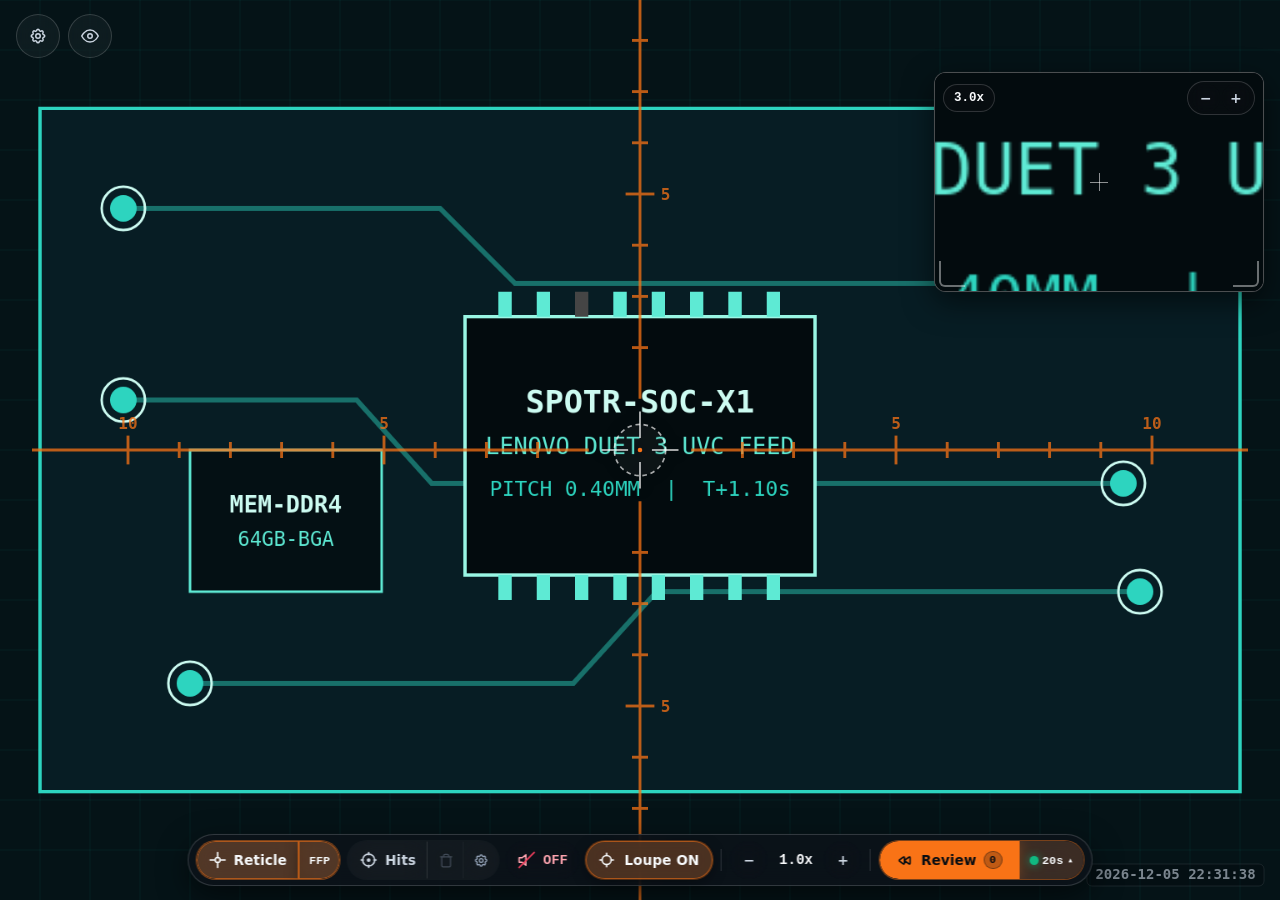
==== commit cd66d9fd: "Consolidate Review/Replay dock trigger and match Review framing/zoom to Live (v0.63.1)" ====
--- a/core/index.html
+++ b/core/index.html
@@ -125,17 +125,6 @@
         </button>
       </nav>
 
-      <!-- TOP-RIGHT: Unified Review (Playback + Hits) -->
-      <nav class="floating-strip strip-top-right">
-        <button id="btnSwitchScreen" class="radar-btn radar-btn-pill" title="Open Unified Review (Playback &amp; Spatial Hits)">
-          <svg width="17" height="17" fill="none" stroke="currentColor" stroke-width="2" viewBox="0 0 24 24">
-            <rect x="3" y="5" width="18" height="14" rx="2"/><path stroke-linecap="round" stroke-linejoin="round" d="M10 9l5 3-5 3V9z"/>
-          </svg>
-          <span>Review</span>
-          <span id="hitCountBadge" class="hit-count-num">0</span>
-        </button>
-      </nav>
-
       <!-- STREAM TELEMETRY HUD OVERLAY -->
       <aside id="hudOverlay" class="hidden">
         <div class="hud-header">
@@ -285,11 +274,12 @@
 
             <div id="replayTriggerPod" style="display:inline-flex; gap:4px; align-items:center;">
               <div class="replay-dock-group">
-                <button id="btnReplay20s" class="radar-btn radar-btn-primary" title="Instant Replay (Open RAM Buffer)">
+                <button id="btnReplay20s" class="radar-btn radar-btn-primary" title="Open Unified Review (Live RAM Buffer, Saved Clips &amp; Spatial Hits)">
                   <svg width="17" height="17" fill="none" stroke="currentColor" stroke-width="2.2" viewBox="0 0 24 24">
                     <path stroke-linecap="round" stroke-linejoin="round" d="M12.066 11.2a1 1 0 000 1.6l5.334 4A1 1 0 0019 16V8a1 1 0 00-1.6-.8l-5.333 4zM4.066 11.2a1 1 0 000 1.6l5.334 4A1 1 0 0011 16V8a1 1 0 00-1.6-.8l-5.334 4z"/>
                   </svg>
-                  <span id="replayBtnLabel" class="dock-btn-lbl">Replay</span>
+                  <span id="replayBtnLabel" class="dock-btn-lbl">Review</span>
+                  <span id="hitCountBadge" class="hit-count-num">0</span>
                 </button>
                 <button id="btnReplayTune" type="button" class="radar-btn replay-tune-caret" title="Configure Rolling RAM Buffer (ON/OFF, Duration, FPS, Quality &amp; Mic Peaks)" aria-expanded="false" aria-controls="replayTunePopover">
                   <span id="replayDockDot" class="status-dot"></span>
@@ -476,7 +466,7 @@
         </nav>
 
         <div class="setup-header-actions">
-          <span class="setup-version-badge">v0.63.0</span>
+          <span class="setup-version-badge">v0.63.1</span>
         </div>
       </header>
 
@@ -763,7 +753,7 @@
         <div class="setup-header-actions">
           <button id="btnReticleToSettings" class="radar-btn radar-btn-sm hidden" aria-hidden="true">Settings</button>
           <button id="btnResetReticle" class="radar-btn radar-btn-sm" title="Reset Reticle Preset">↺ Reset</button>
-          <span class="setup-version-badge">v0.63.0</span>
+          <span class="setup-version-badge">v0.63.1</span>
         </div>
       </header>
 
@@ -964,7 +954,7 @@
 
         <div class="setup-header-actions">
           <button id="btnControllerBackToSettings" class="radar-btn radar-btn-sm hidden" aria-hidden="true">Settings</button>
-          <span class="setup-version-badge">v0.63.0</span>
+          <span class="setup-version-badge">v0.63.1</span>
         </div>
       </header>
 
@@ -1411,7 +1401,7 @@
 
         <div class="setup-header-actions">
           <button type="button" id="btnCalibRezero" class="radar-btn radar-btn-sm" title="Re-Zero Background Reference">↺ Re-Zero</button>
-          <span class="setup-version-badge">v0.63.0</span>
+          <span class="setup-version-badge">v0.63.1</span>
         </div>
       </header>
 
--- a/core/css/controls.css
+++ b/core/css/controls.css
@@ -772,9 +772,39 @@
 }
 
 .replay-dock-group.is-buffer-off #btnReplay20s {
-  background-color: rgba(255, 255, 255, 0.05) !important;
-  color: var(--radar-text-muted) !important;
+  background-color: rgba(255, 255, 255, 0.08) !important;
+  color: var(--radar-text) !important;
   box-shadow: none !important;
+}
+
+.replay-dock-group #btnReplay20s .hit-count-num {
+  background: rgba(9, 13, 19, 0.24);
+  border-color: rgba(9, 13, 19, 0.36);
+  color: inherit;
+  min-width: 18px;
+  height: 18px;
+  font-size: 11px;
+  padding: 0 5px;
+}
+
+.replay-dock-group #btnReplay20s .hit-count-num.has-hits {
+  background: #090d13;
+  border-color: rgba(255, 255, 255, 0.45);
+  color: #fbbf24;
+  box-shadow: 0 0 8px rgba(9, 13, 19, 0.55);
+}
+
+.replay-dock-group.is-buffer-off #btnReplay20s .hit-count-num {
+  background: rgba(245, 158, 11, 0.2);
+  border-color: rgba(245, 158, 11, 0.48);
+  color: #fbbf24;
+}
+
+.replay-dock-group.is-buffer-off #btnReplay20s .hit-count-num.has-hits {
+  background: #f59e0b;
+  border-color: #fbbf24;
+  color: #090d13;
+  box-shadow: 0 0 8px rgba(245, 158, 11, 0.45);
 }
 
 .replay-dock-group.is-buffer-off .replay-tune-caret {
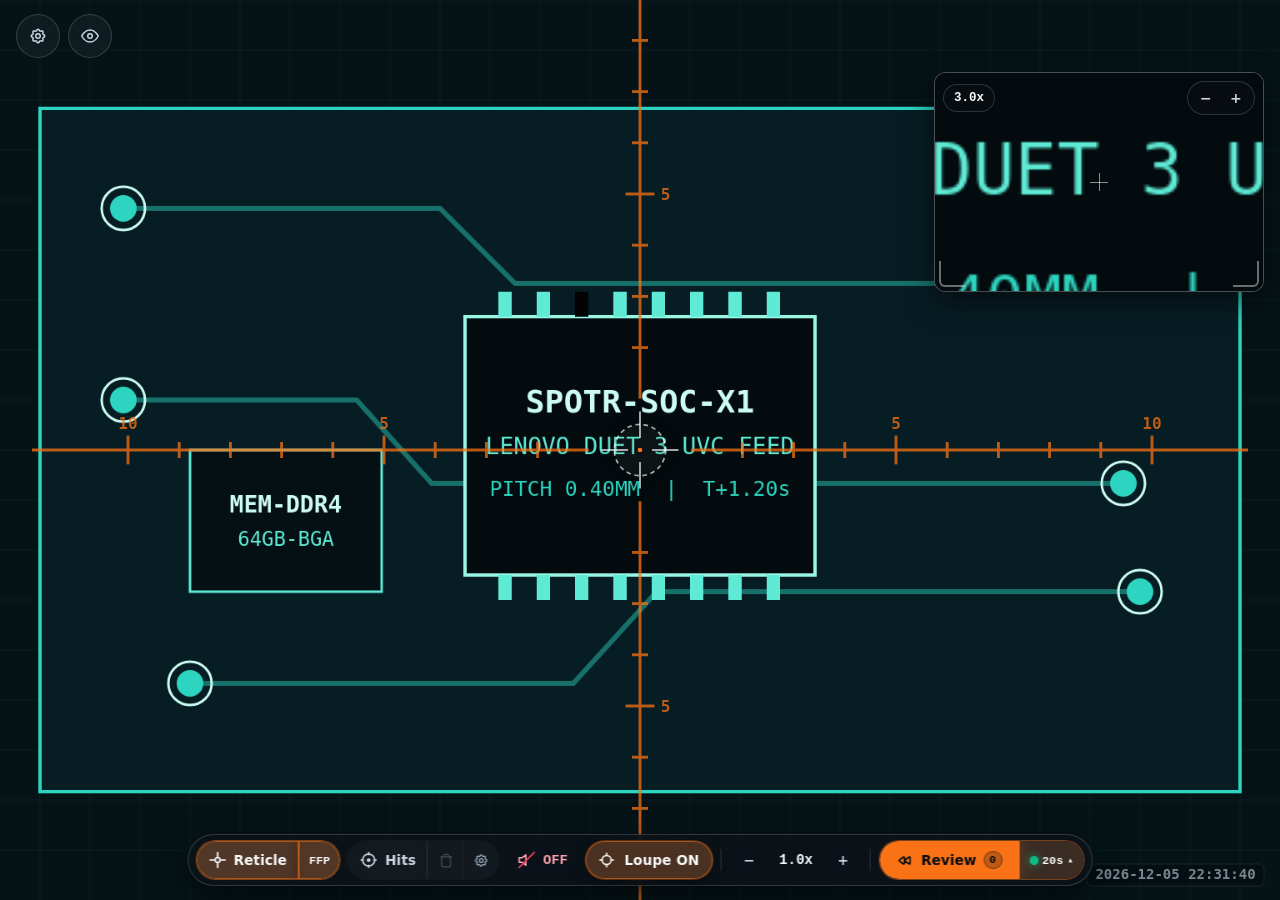
==== commit 2fd14645: "Hide hit pins in Clean View and lock hit pin coordinates on impact (v0.63.2)" ====
--- a/core/index.html
+++ b/core/index.html
@@ -113,7 +113,7 @@
           </svg>
         </button>
 
-        <button id="btnDeclutterUi" class="radar-btn radar-btn-pill btn-icon-only" title="Clean View (Hide Controls &amp; Reticle)" aria-label="Toggle Clean View">
+        <button id="btnDeclutterUi" class="radar-btn radar-btn-pill btn-icon-only" title="Clean View (Hide Controls, Reticle &amp; Hit Pins)" aria-label="Toggle Clean View">
           <svg id="iconEyeOpen" width="18" height="18" fill="none" stroke="currentColor" stroke-width="2" viewBox="0 0 24 24">
             <path stroke-linecap="round" stroke-linejoin="round" d="M1 12s4-8 11-8 11 8 11 8-4 8-11 8-11-8-11-8z"/>
             <circle cx="12" cy="12" r="3"/>
@@ -466,7 +466,7 @@
         </nav>
 
         <div class="setup-header-actions">
-          <span class="setup-version-badge">v0.63.1</span>
+          <span class="setup-version-badge">v0.63.2</span>
         </div>
       </header>
 
@@ -753,7 +753,7 @@
         <div class="setup-header-actions">
           <button id="btnReticleToSettings" class="radar-btn radar-btn-sm hidden" aria-hidden="true">Settings</button>
           <button id="btnResetReticle" class="radar-btn radar-btn-sm" title="Reset Reticle Preset">↺ Reset</button>
-          <span class="setup-version-badge">v0.63.1</span>
+          <span class="setup-version-badge">v0.63.2</span>
         </div>
       </header>
 
@@ -954,7 +954,7 @@
 
         <div class="setup-header-actions">
           <button id="btnControllerBackToSettings" class="radar-btn radar-btn-sm hidden" aria-hidden="true">Settings</button>
-          <span class="setup-version-badge">v0.63.1</span>
+          <span class="setup-version-badge">v0.63.2</span>
         </div>
       </header>
 
@@ -1401,7 +1401,7 @@
 
         <div class="setup-header-actions">
           <button type="button" id="btnCalibRezero" class="radar-btn radar-btn-sm" title="Re-Zero Background Reference">↺ Re-Zero</button>
-          <span class="setup-version-badge">v0.63.1</span>
+          <span class="setup-version-badge">v0.63.2</span>
         </div>
       </header>
 
